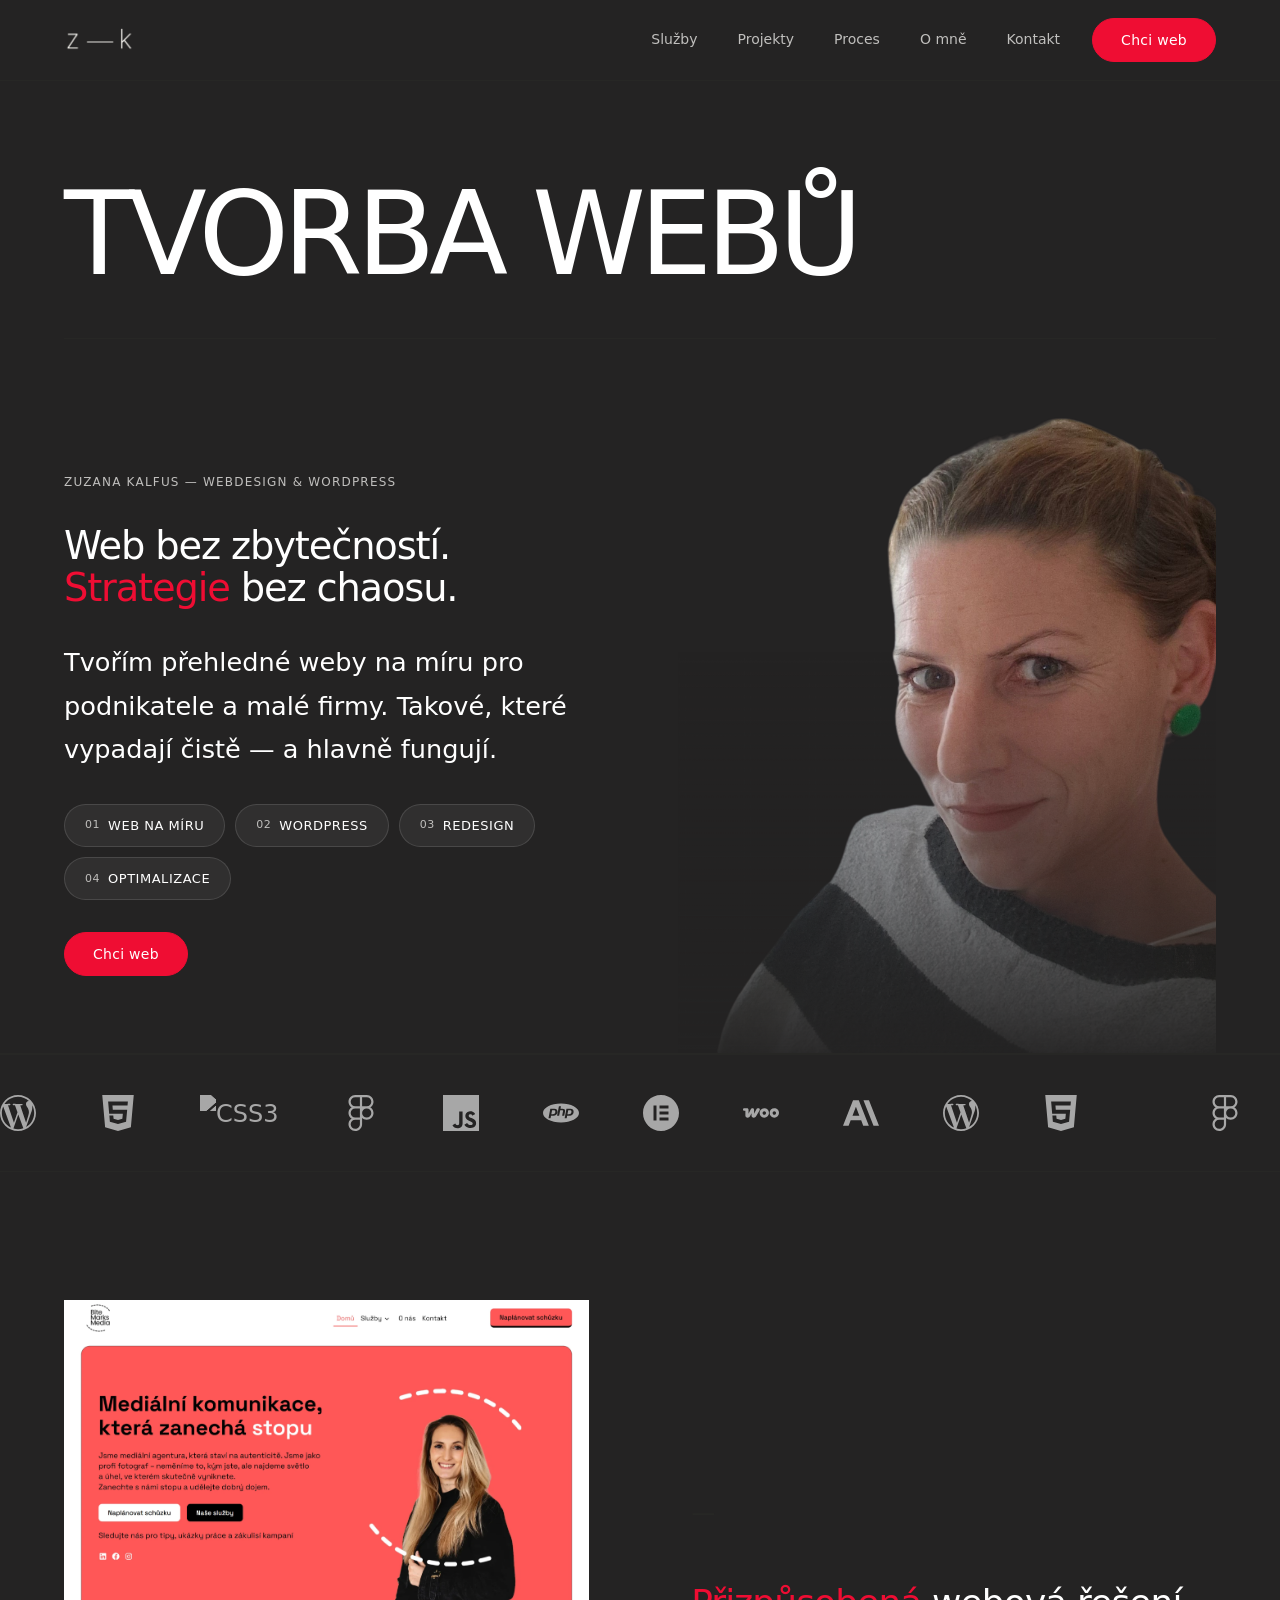
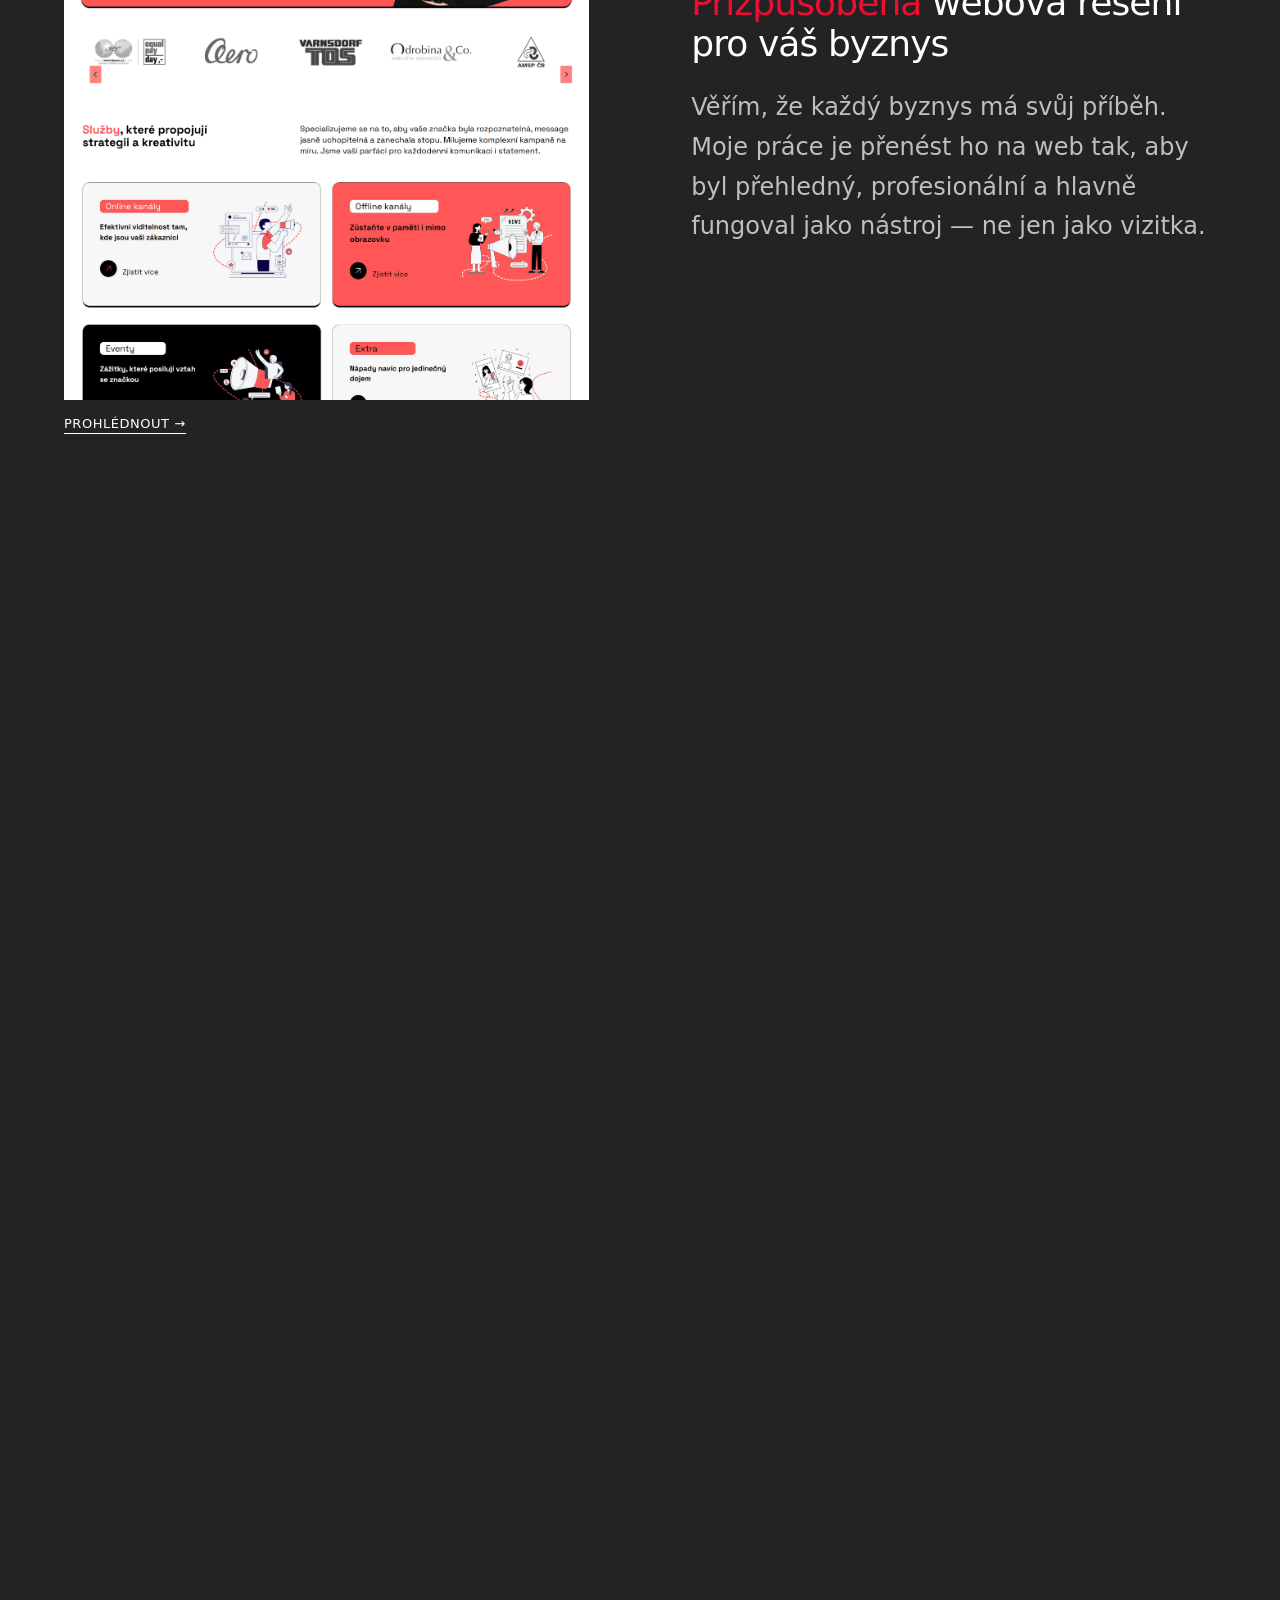
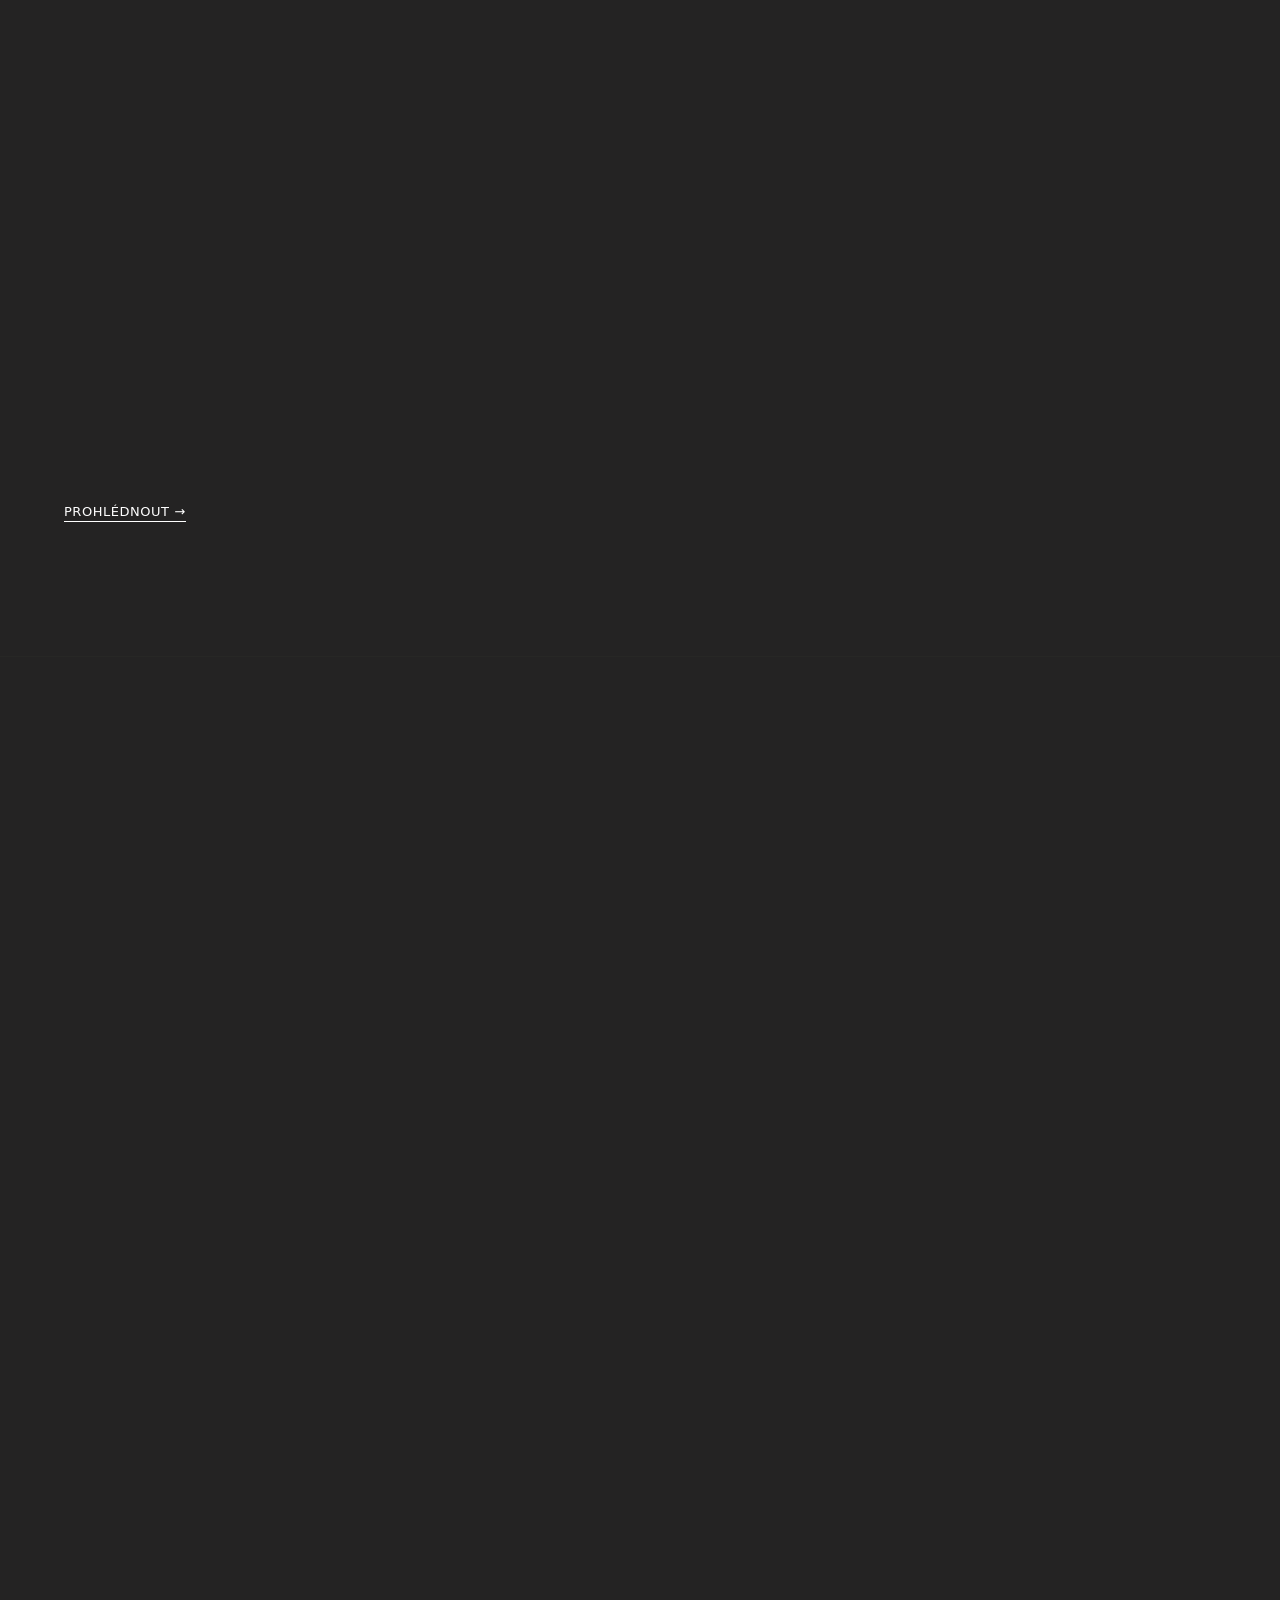
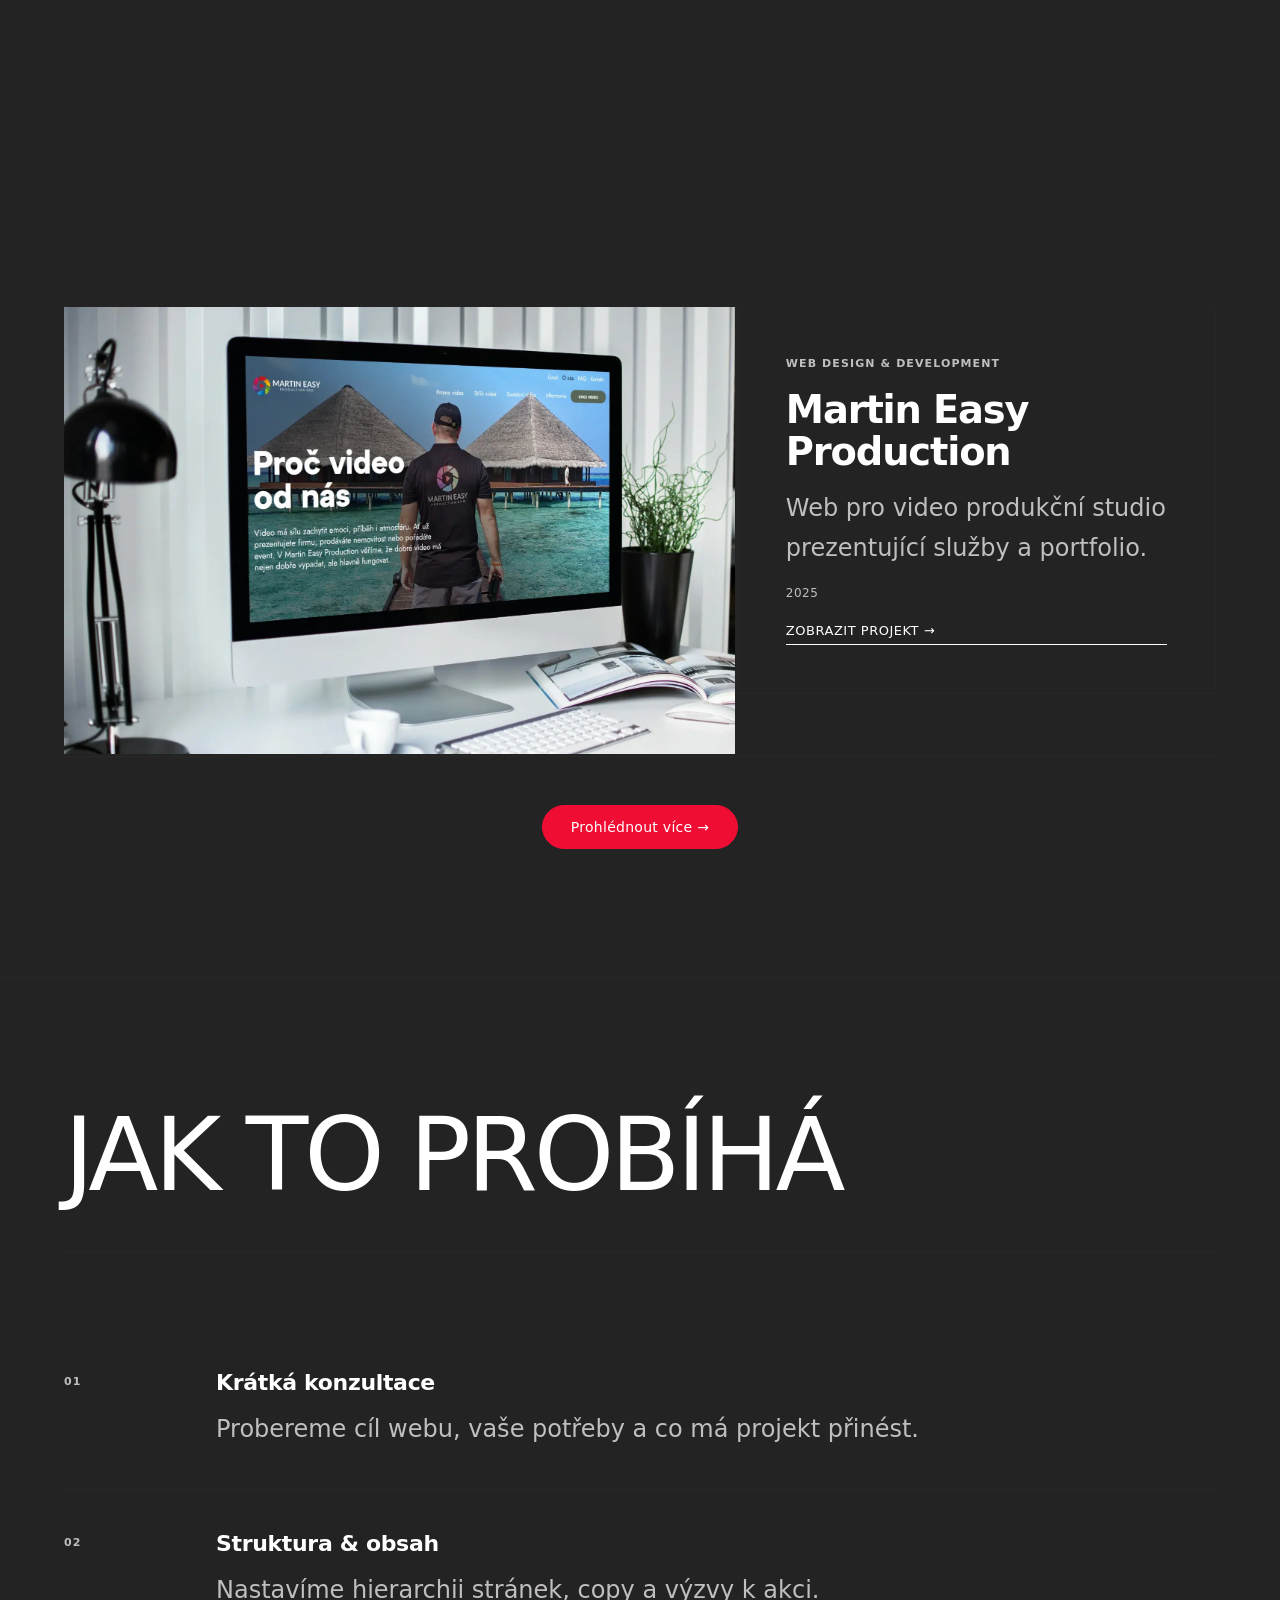
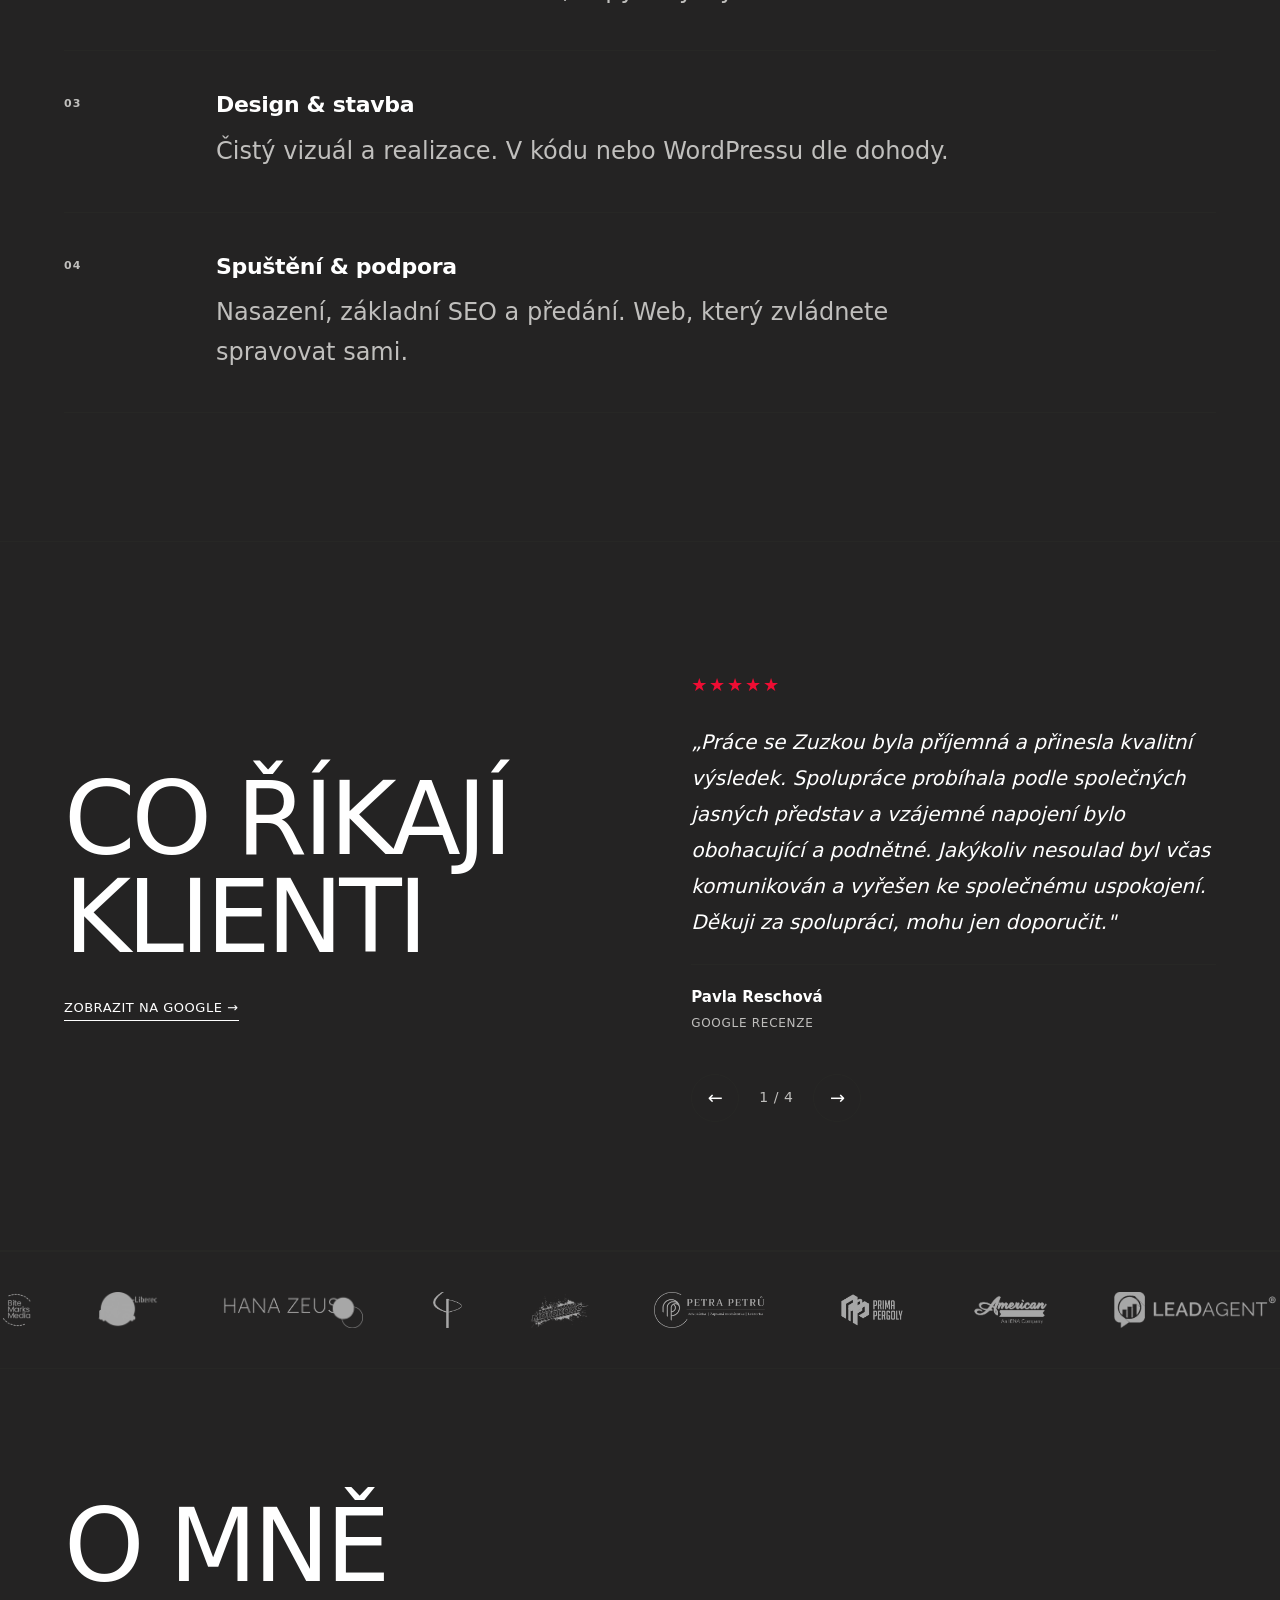
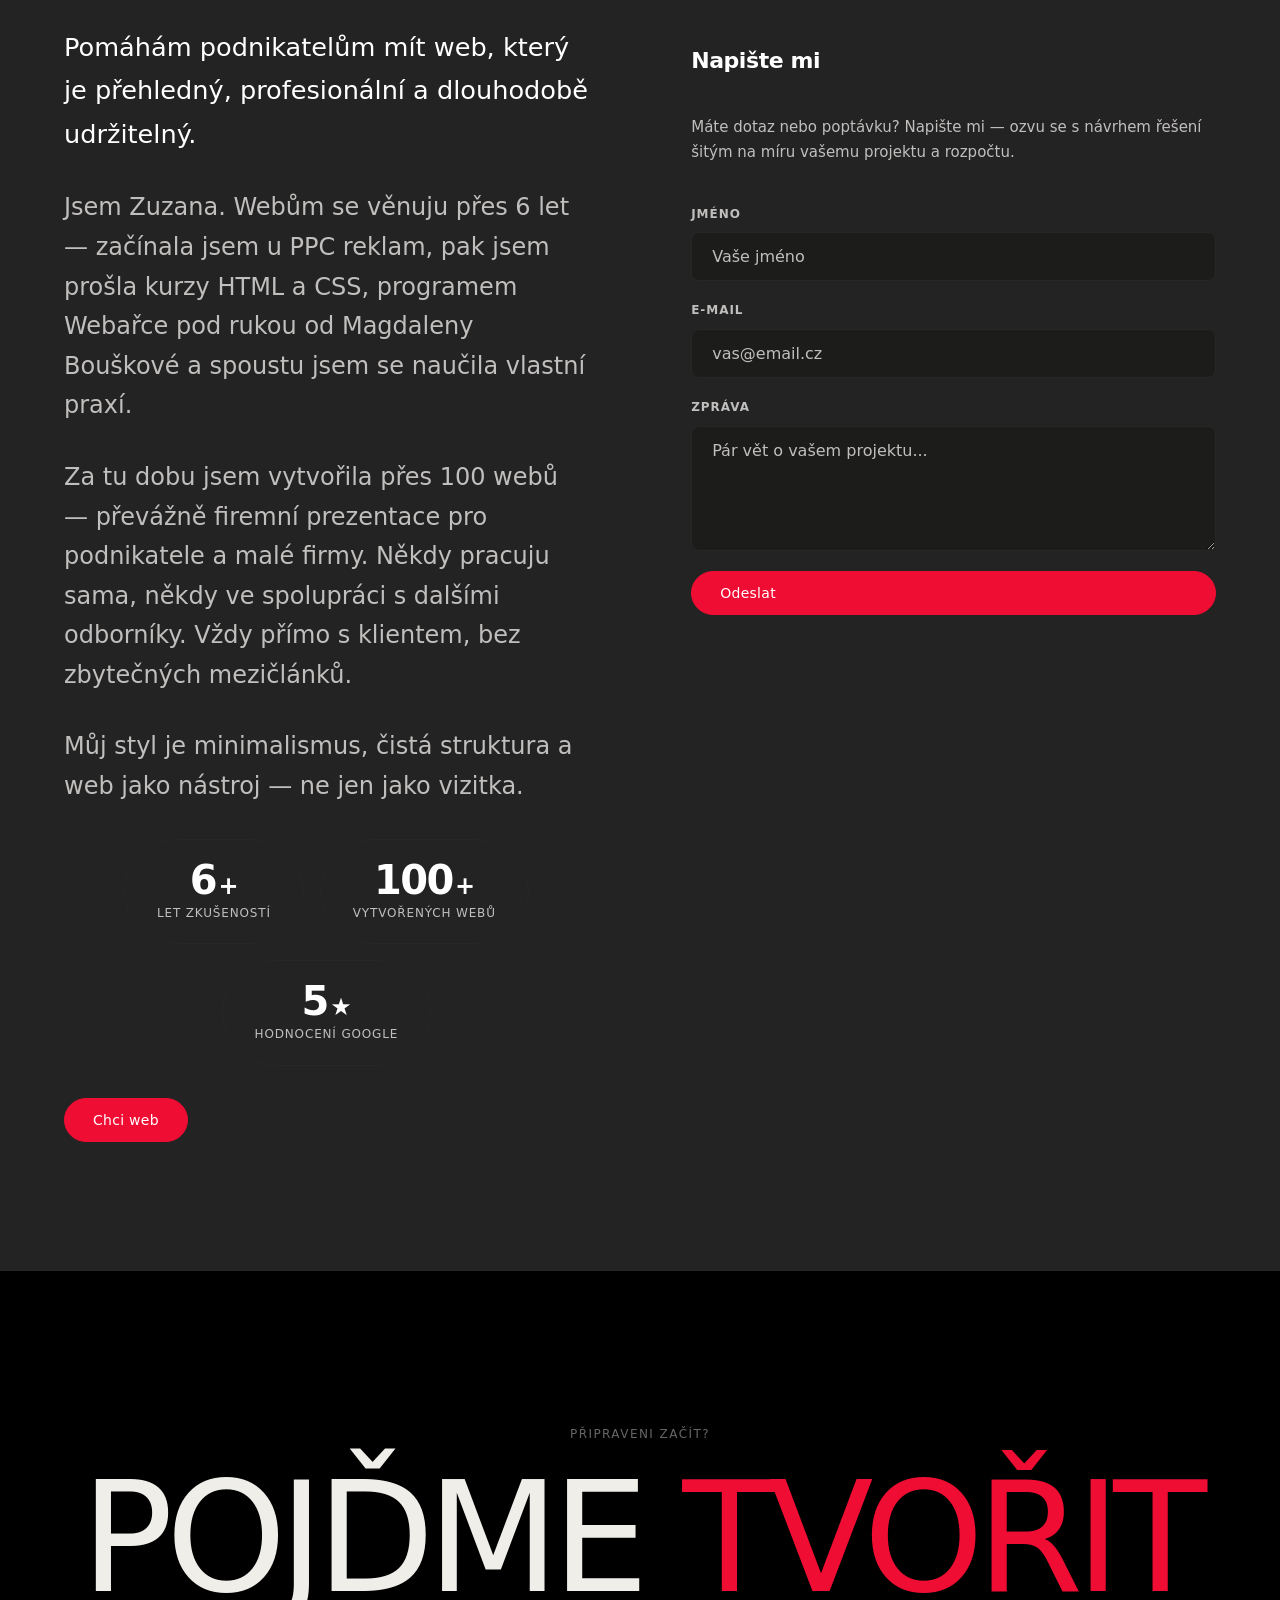
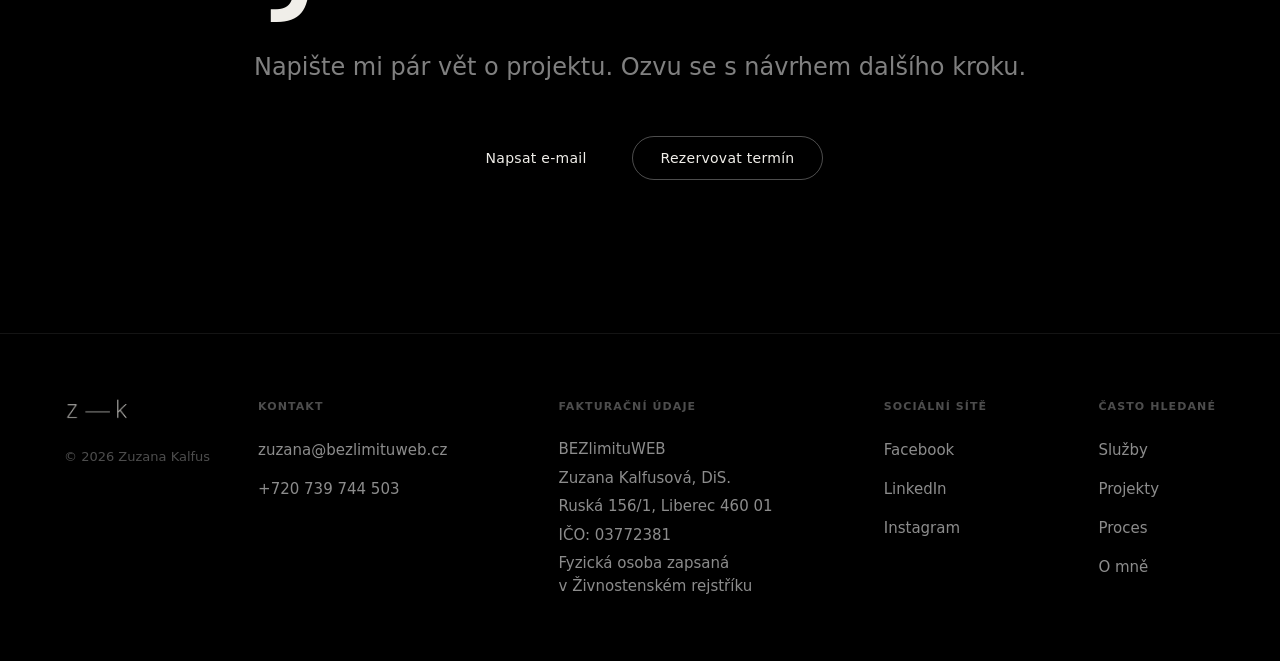
==== index.html @ 3beaf8d1 "mouse" ====
<!DOCTYPE html>
<html lang="cs">
<head>
  <meta charset="UTF-8">
  <meta name="viewport" content="width=device-width, initial-scale=1.0">
  <title>Zuzana Kalfus — Webdesign &amp; WordPress</title>
  <meta name="description" content="Tvořím přehledné weby na míru pro podnikatele a malé firmy. Takové, které vypadají čistě — a hlavně fungují.">

  <link rel="icon" type="image/jpeg" href="assets/logo/logo-mark_03.jpg">

  <meta property="og:title" content="Zuzana Kalfus — Webdesign &amp; WordPress">
  <meta property="og:description" content="Tvořím přehledné weby na míru pro podnikatele a malé firmy.">
  <meta property="og:image" content="assets/images/og-image.png">
  <meta property="og:url" content="https://zuzanakalfus.cz">
  <meta property="og:type" content="website">
  <meta name="twitter:card" content="summary_large_image">

  <link rel="stylesheet" href="https://fonts.cdnfonts.com/css/satoshi">
  <link rel="stylesheet" href="src/css/style.css?v=5">
</head>
<body>
  <div class="cursor" id="cursor"></div>

  <!-- HEADER -->
  <header class="site-header">
    <div class="header-inner">
      <a class="brand" href="/">
        <img class="brand-logo" src="assets/logo/logo-primary-light.png" alt="Zuzana Kalfus">
      </a>
      <nav class="nav">
        <a href="#sluzby">Služby</a>
        <a href="#projekty">Projekty</a>
        <a href="#jak-to-probiha">Proces</a>
        <a href="#o-mne">O mně</a>
        <a href="#kontakt">Kontakt</a>
      </nav>
      <button class="nav-toggle" id="nav-toggle" aria-label="Otevřít menu" aria-expanded="false">
        <span></span>
        <span></span>
        <span></span>
      </button>
      <a class="btn btn-primary" href="#kontakt">Chci web</a>
    </div>
  </header>

  <!-- MOBILE NAV -->
  <div class="nav-mobile" id="nav-mobile" aria-hidden="true">
    <nav class="nav-mobile-links">
      <a href="#sluzby">Služby</a>
      <a href="#projekty">Projekty</a>
      <a href="#jak-to-probiha">Proces</a>
      <a href="#o-mne">O mně</a>
      <a href="#kontakt">Kontakt</a>
      <a class="btn btn-primary" href="#kontakt">Chci web</a>
    </nav>
  </div>

  <main>

    <!-- HERO -->
    <section class="hero" id="top">
      <div class="container">
        <div class="hero-display">
          <span>TVORBA WEBŮ</span>
        </div>
        <div class="hero-grid">
          <div class="hero-copy">
            <p class="eyebrow">Zuzana Kalfus &mdash; Webdesign &amp; WordPress</p>
            <h1>Web bez zbytečností. <em class="accent">Strategie</em> bez chaosu.</h1>
            <p class="lead">Tvořím přehledné weby na míru pro podnikatele a malé firmy. Takové, které vypadají čistě — a hlavně fungují.</p>
            <ul class="hero-services-list">
              <li><span class="hero-num">01</span><span>Web na míru</span></li>
              <li><span class="hero-num">02</span><span>WordPress</span></li>
              <li><span class="hero-num">03</span><span>Redesign</span></li>
              <li><span class="hero-num">04</span><span>Optimalizace</span></li>
            </ul>
            <a class="btn btn-primary" href="#kontakt">Chci web</a>
          </div>
          <div class="hero-media">
            <img src="assets/images/profile_02.png" alt="Zuzana Kalfus" class="hero-photo">
          </div>
        </div>
      </div>
    </section>

    <!-- TECH MARQUEE -->
    <div class="marquee-section marquee-section--logos">
      <div class="marquee-track marquee-track--logos">
        <div class="marquee-content marquee-content--logos">
          <img src="assets/images/logo_tech/wordpress.svg" alt="WordPress">
          <img src="assets/images/logo_tech/html5.svg" alt="HTML5">
          <img src="assets/images/logo_tech/css3.svg" alt="CSS3">
          <img src="assets/images/logo_tech/figma.svg" alt="Figma">
          <img src="assets/images/logo_tech/javascript.svg" alt="JavaScript">
          <img src="assets/images/logo_tech/php.svg" alt="PHP">
          <img src="assets/images/logo_tech/elementor.svg" alt="Elementor">
          <img src="assets/images/logo_tech/woo.svg" alt="WooCommerce">
          <img src="assets/images/logo_tech/anthropic.svg" alt="Claude AI">
        </div>
        <div class="marquee-content marquee-content--logos" aria-hidden="true">
          <img src="assets/images/logo_tech/wordpress.svg" alt="">
          <img src="assets/images/logo_tech/html5.svg" alt="">
          <img src="assets/images/logo_tech/css3.svg" alt="">
          <img src="assets/images/logo_tech/figma.svg" alt="">
          <img src="assets/images/logo_tech/javascript.svg" alt="">
          <img src="assets/images/logo_tech/php.svg" alt="">
          <img src="assets/images/logo_tech/elementor.svg" alt="">
          <img src="assets/images/logo_tech/woo.svg" alt="">
          <img src="assets/images/logo_tech/anthropic.svg" alt="">
        </div>
      </div>
    </div>

    <!-- BRAND SECTION -->
    <section class="brand-section">
      <div class="container">
        <div class="brand-grid">
          <div class="brand-media-group">
            <div class="brand-media">
              <img src="assets/images/screenshot-bitemarksmedia.webp" alt="Bite Marks Media — ukázka projektu" class="brand-photo">
            </div>
            <button class="preview-btn" data-src="assets/images/screenshot-bitemarksmedia.webp" data-alt="Bite Marks Media">Prohlédnout &rarr;</button>
          </div>
          <div class="brand-copy">
            <p class="section-index">—</p>
            <h2><em class="accent">Přizpůsobená</em> webová řešení pro váš byznys</h2>
            <p class="muted">Věřím, že každý byznys má svůj příběh. Moje práce je přenést ho na web tak, aby byl přehledný, profesionální a hlavně fungoval jako nástroj — ne jen jako vizitka.</p>
          </div>
        </div>
      </div>
    </section>

    <!-- SERVICES -->
    <section class="services-section" id="sluzby">
      <div class="container">
        <div class="services-header">
          <h2 class="section-display">Služby</h2>
        </div>
        <div class="services-grid">
          <article class="service-card">
            <div class="service-icon">01</div>
            <h3>Web na míru</h3>
            <p>Od návrhu struktury až po realizaci. Minimal, přehledné, funkční.</p>
            <a class="card-link" href="#kontakt">Více info &rarr;</a>
          </article>
          <article class="service-card">
            <div class="service-icon">02</div>
            <h3>WordPress</h3>
            <p>Stavba i ladění existujícího webu na Kadence nebo Divi. Bez zbytečných pluginů.</p>
            <a class="card-link" href="#kontakt">Více info &rarr;</a>
          </article>
          <article class="service-card">
            <div class="service-icon">03</div>
            <h3>Redesign</h3>
            <p>Vylepšení výkonu, UX, struktury a konverzí. Web jako nástroj, ne jen vizitka.</p>
            <a class="card-link" href="#kontakt">Více info &rarr;</a>
          </article>
          <article class="service-card">
            <div class="service-icon">04</div>
            <h3>Optimalizace</h3>
            <p>Rychlost, základní SEO a přehledná správa. Web, který zvládnete udržovat sami.</p>
            <a class="card-link" href="#kontakt">Více info &rarr;</a>
          </article>
        </div>
        <div class="services-media-group">
          <div class="services-media">
            <img src="assets/images/screenshot-youngtravelconcierge.webp" alt="Young Travel Concierge — ukázka projektu" class="services-photo">
          </div>
          <button class="preview-btn" data-src="assets/images/screenshot-youngtravelconcierge.webp" data-alt="Young Travel Concierge">Prohlédnout &rarr;</button>
        </div>
      </div>
    </section>

    <!-- SELECTED WORK -->
    <section class="work-section" id="projekty">
      <div class="container">
        <h2 class="section-display">Vybrané projekty</h2>
        <div class="work-grid">
          <!-- Row 1: LeadAgent -->
          <div class="work-row work-row--a">
            <a href="https://leadagent.cz" target="_blank" rel="noopener" class="work-img-wrap">
              <img src="assets/images/projects/projekt-lead-agent.png" alt="LeadAgent">
            </a>
            <div class="work-info">
              <p class="work-tag">Web design &amp; development</p>
              <h3 class="work-title">LeadAgent</h3>
              <p class="muted">Landing page pro CRM platformu zaměřenou na jednoduchost a konverze.</p>
              <p class="work-year">2025</p>
              <a href="https://leadagent.cz" target="_blank" rel="noopener" class="card-link">Zobrazit projekt &rarr;</a>
            </div>
          </div>
          <!-- Row 2: Léto v USA -->
          <div class="work-row work-row--b">
            <div class="work-info">
              <p class="work-tag">Web design &amp; development</p>
              <h3 class="work-title">Léto v USA</h3>
              <p class="muted">Web pro cestovní program organizující letní zážitky v USA.</p>
              <p class="work-year">2024</p>
              <a href="https://letovusa.cz/" target="_blank" rel="noopener" class="card-link">Zobrazit projekt &rarr;</a>
            </div>
            <a href="https://letovusa.cz/" target="_blank" rel="noopener" class="work-img-wrap">
              <img src="assets/images/projects/projekt-leto-v-usa.png" alt="Léto v USA">
            </a>
          </div>
          <!-- Row 3: Martin Easy Production -->
          <div class="work-row work-row--a">
            <a href="https://easy-production.cz/" target="_blank" rel="noopener" class="work-img-wrap">
              <img src="assets/images/projects/projekt-Martin-easy-production.png" alt="Martin Easy Production">
            </a>
            <div class="work-info">
              <p class="work-tag">Web design &amp; development</p>
              <h3 class="work-title">Martin Easy Production</h3>
              <p class="muted">Web pro video produkční studio prezentující služby a portfolio.</p>
              <p class="work-year">2025</p>
              <a href="https://easy-production.cz/" target="_blank" rel="noopener" class="card-link">Zobrazit projekt &rarr;</a>
            </div>
          </div>
        </div>
        <div class="work-all-projects">
          <a class="btn btn-primary" href="https://bezlimituweb.cz/portfolio/" target="_blank" rel="noopener">Prohlédnout více &rarr;</a>
        </div>
      </div>
    </section>

    <!-- PROCESS -->
    <section class="process-section" id="jak-to-probiha">
      <div class="container">
        <div class="process-header">
          <h2 class="section-display">Jak to probíhá</h2>
        </div>
        <ol class="process-list">
          <li class="process-item">
            <span class="process-num">01</span>
            <div class="process-body">
              <h3>Krátká konzultace</h3>
              <p>Probereme cíl webu, vaše potřeby a co má projekt přinést.</p>
            </div>
          </li>
          <li class="process-item">
            <span class="process-num">02</span>
            <div class="process-body">
              <h3>Struktura &amp; obsah</h3>
              <p>Nastavíme hierarchii stránek, copy a výzvy k akci.</p>
            </div>
          </li>
          <li class="process-item">
            <span class="process-num">03</span>
            <div class="process-body">
              <h3>Design &amp; stavba</h3>
              <p>Čistý vizuál a realizace. V kódu nebo WordPressu dle dohody.</p>
            </div>
          </li>
          <li class="process-item">
            <span class="process-num">04</span>
            <div class="process-body">
              <h3>Spuštění &amp; podpora</h3>
              <p>Nasazení, základní SEO a předání. Web, který zvládnete spravovat sami.</p>
            </div>
          </li>
        </ol>
      </div>
    </section>

    <!-- REVIEWS -->
    <section class="reviews-section" id="reference">
      <div class="container">
        <div class="reviews-layout">

          <div class="reviews-left">
            <h2 class="section-display">Co říkají<br>klienti</h2>
            <a class="card-link reviews-google-link" href="https://www.google.com/maps/search/bezlimituweb" target="_blank" rel="noopener">Zobrazit na Google &rarr;</a>
          </div>

          <div class="reviews-right">
            <div class="reviews-slider">

              <figure class="review-slide is-active">
                <div class="review-stars" aria-label="5 hvězd">★★★★★</div>
                <blockquote class="review-text">„Práce se Zuzkou byla příjemná a přinesla kvalitní výsledek. Spolupráce probíhala podle společných jasných představ a vzájemné napojení bylo obohacující a podnětné. Jakýkoliv nesoulad byl včas komunikován a vyřešen ke společnému uspokojení. Děkuji za spolupráci, mohu jen doporučit."</blockquote>
                <figcaption class="review-author">
                  <span class="review-name">Pavla Reschová</span>
                  <span class="review-source">Google recenze</span>
                </figcaption>
              </figure>

              <figure class="review-slide">
                <div class="review-stars" aria-label="5 hvězd">★★★★★</div>
                <blockquote class="review-text">„Spolupráci se Zuzkou můžu jen doporučit, je skvělá. Navnímá vaši značku, vás jako člověka a skvěle to spojí v podobě propracovaného webu. Stránky jsou logicky propojené, celé to má hlavu a patu."</blockquote>
                <figcaption class="review-author">
                  <span class="review-name">Valérie Čížková</span>
                  <span class="review-source">Google recenze</span>
                </figcaption>
              </figure>

              <figure class="review-slide">
                <div class="review-stars" aria-label="5 hvězd">★★★★★</div>
                <blockquote class="review-text">„Se Zuzkou jsem byl velmi spokojený a postupně jsem jí začal nabízet i další moje projekty, které nyní fungují a díky ní mají krásnou a profesionální webovou prezentaci. Velké díky a snad naše spolupráce bude pokračovat i nadále."</blockquote>
                <figcaption class="review-author">
                  <span class="review-name">Martin Easy</span>
                  <span class="review-source">Google recenze</span>
                </figcaption>
              </figure>

              <figure class="review-slide">
                <div class="review-stars" aria-label="5 hvězd">★★★★★</div>
                <blockquote class="review-text">„Spolupráce se Zuzkou byla a je naprosto skvělá! Rozhodně ji mohu každému doporučit. Rychle pochopila, co náš projekt potřebuje a přetavila to do vizuálně funkčního a čistého řešení. Když jsme se potřebovali s čímkoliv poradit, byla a stále je tu pro nás. Velmi oceňuji její osobní přístup, spolehlivost, smysl pro detail a dodržování termínů."</blockquote>
                <figcaption class="review-author">
                  <span class="review-name">Žaneta Drahokoupilová</span>
                  <span class="review-source">Google recenze</span>
                </figcaption>
              </figure>

            </div>

            <div class="reviews-controls">
              <button class="reviews-btn" id="reviews-prev" aria-label="Předchozí">&#8592;</button>
              <span class="reviews-counter"><span id="reviews-current">1</span> / <span id="reviews-total">4</span></span>
              <button class="reviews-btn" id="reviews-next" aria-label="Další">&#8594;</button>
            </div>
          </div>

        </div>
      </div>
    </section>

    <!-- CLIENTS LOGO MARQUEE -->
    <div class="marquee-section marquee-section--logos">
      <div class="marquee-track marquee-track--logos">
        <div class="marquee-content marquee-content--logos">
          <img src="assets/images/logo_clients/BiteMarksMedia_logo.webp" alt="Bite Marks Media">
          <img src="assets/images/logo_clients/Logo-Karavan-Liberec.png" alt="Karavan Liberec">
          <img src="assets/images/logo_clients/Hana-Zeus_-Copywriting_PR_logo_bila.webp" alt="Hana Zeus Copywriting">
          <img src="assets/images/logo_clients/CDP_Logo_500x470-1.png" alt="CDP">
          <img src="assets/images/logo_clients/MotoKOUC_logo_zel.png" alt="MotoKOUC">
          <img src="assets/images/logo_clients/PetraPetru_logo_white.webp" alt="Petra Petru">
          <img src="assets/images/logo_clients/primapergoly_oranz-bila.png" alt="Prima Pergoly">
          <img src="assets/images/logo_clients/AmericanSummers-by-kiDay_Logo.png.webp" alt="American Summers">
          <img src="assets/images/logo_clients/logo-svg-white_lead agent.png" alt="LeadAgent">
          <img src="assets/images/logo_clients/ALSM_logo_seda_obrysy-1.webp" alt="ALSM">
          <img src="assets/images/logo_clients/EV-Academy-Logo_negativni.svg" alt="EV Academy">
          <img src="assets/images/logo_clients/Ortoptika-Nymburk_Logo_-bile.png" alt="Ortoptika Nymburk">
          <img src="assets/images/logo_clients/white_logo_Oční černošice.png" alt="Oční Černošice">
        </div>
        <div class="marquee-content marquee-content--logos" aria-hidden="true">
          <img src="assets/images/logo_clients/BiteMarksMedia_logo.webp" alt="">
          <img src="assets/images/logo_clients/Logo-Karavan-Liberec.png" alt="">
          <img src="assets/images/logo_clients/Hana-Zeus_-Copywriting_PR_logo_bila.webp" alt="">
          <img src="assets/images/logo_clients/CDP_Logo_500x470-1.png" alt="">
          <img src="assets/images/logo_clients/MotoKOUC_logo_zel.png" alt="">
          <img src="assets/images/logo_clients/PetraPetru_logo_white.webp" alt="">
          <img src="assets/images/logo_clients/primapergoly_oranz-bila.png" alt="">
          <img src="assets/images/logo_clients/AmericanSummers-by-kiDay_Logo.png.webp" alt="">
          <img src="assets/images/logo_clients/logo-svg-white_lead agent.png" alt="">
          <img src="assets/images/logo_clients/ALSM_logo_seda_obrysy-1.webp" alt="">
          <img src="assets/images/logo_clients/EV-Academy-Logo_negativni.svg" alt="">
          <img src="assets/images/logo_clients/Ortoptika-Nymburk_Logo_-bile.png" alt="">
          <img src="assets/images/logo_clients/white_logo_Oční černošice.png" alt="">
        </div>
      </div>
    </div>

    <!-- ABOUT -->
    <section class="about-section" id="o-mne">
      <div class="container">
        <div class="about-grid">
          <div class="about-copy">

            <h2 class="section-display">O mně</h2>
            <p class="lead">Pomáhám podnikatelům mít web, který je přehledný, profesionální a dlouhodobě udržitelný.</p>
            <p class="muted">Jsem Zuzana. Webům se věnuju přes 6 let — začínala jsem u PPC reklam, pak jsem prošla kurzy HTML a CSS, programem Webařce pod rukou od Magdaleny Bouškové a spoustu jsem se naučila vlastní praxí.</p>
            <p class="muted">Za tu dobu jsem vytvořila přes 100 webů — převážně firemní prezentace pro podnikatele a malé firmy. Někdy pracuju sama, někdy ve spolupráci s dalšími odborníky. Vždy přímo s klientem, bez zbytečných mezičlánků.</p>
            <p class="muted">Můj styl je minimalismus, čistá struktura a web jako nástroj — ne jen jako vizitka.</p>
            <div class="about-stats">
              <div class="stat-bubble">
                <div class="stat-value"><span class="stat-num" data-target="6">0</span><span class="stat-suffix">+</span></div>
                <p class="stat-label">let zkušeností</p>
              </div>
              <div class="stat-bubble">
                <div class="stat-value"><span class="stat-num" data-target="100">0</span><span class="stat-suffix">+</span></div>
                <p class="stat-label">vytvořených webů</p>
              </div>
              <div class="stat-bubble">
                <div class="stat-value"><span class="stat-num" data-target="5">0</span><span class="stat-suffix">★</span></div>
                <p class="stat-label">hodnocení Google</p>
              </div>
            </div>
            <a class="btn btn-primary" href="#kontakt">Chci web</a>
          </div>

          <div class="about-form">
            <h3 class="about-form-title">Napište mi</h3>
            <p class="about-form-sub">Máte dotaz nebo poptávku? Napište mi — ozvu se s návrhem řešení šitým na míru vašemu projektu a rozpočtu.</p>
            <form class="contact-form" action="https://formspree.io/f/mqedrgkq" method="POST">
              <div class="form-group">
                <label for="cf-name">Jméno</label>
                <input type="text" id="cf-name" name="name" placeholder="Vaše jméno" required>
              </div>
              <div class="form-group">
                <label for="cf-email">E-mail</label>
                <input type="email" id="cf-email" name="email" placeholder="vas@email.cz" required>
              </div>
              <div class="form-group">
                <label for="cf-message">Zpráva</label>
                <textarea id="cf-message" name="message" rows="5" placeholder="Pár vět o vašem projektu..." required></textarea>
              </div>
              <button type="submit" class="btn btn-primary">Odeslat</button>
            </form>
          </div>

        </div>
      </div>
    </section>

    <!-- CTA -->
    <section class="cta-section" id="kontakt">
      <div class="container">
        <p class="cta-sub">Připraveni začít?</p>
        <h2 class="cta-display">Pojďme <em class="accent">TVOŘIT</em></h2>
        <p class="cta-lead">Napište mi pár vět o projektu. Ozvu se s návrhem dalšího kroku.</p>
        <div class="cta-actions">
          <a class="btn btn-dark" href="mailto:zuzana@bezlimituweb.cz">Napsat e-mail</a>
          <a class="btn btn-outline-dark" href="https://calendar.google.com/calendar/u/0/appointments/schedules/AcZssZ3VUYg6edpUlOr_uM6KIirgxGghArBsWDeEy5QLhcfWqn2Jd4JI78Mu8z5bpxNiHVVoEmUmIm5F" target="_blank" rel="noopener">Rezervovat termín</a>
        </div>
      </div>
    </section>

  </main>

  <!-- FOOTER -->
  <footer class="footer">
    <div class="container footer-inner">
      <div class="footer-brand">
        <img src="assets/logo/logo-primary-light.png" alt="Zuzana Kalfus" class="footer-logo">
        <p class="footer-copy">&copy; <span id="year"></span> Zuzana Kalfus</p>
      </div>
      <nav class="footer-nav">
        <div class="footer-col">
          <p class="footer-heading">Kontakt</p>
          <a href="mailto:zuzana@bezlimituweb.cz">zuzana@bezlimituweb.cz</a>
          <a href="tel:+720739744503">+720 739 744 503</a>
        </div>
        <div class="footer-col">
          <p class="footer-heading">Fakturační údaje</p>
          <address class="footer-address">
            <span>BEZlimituWEB</span>
            <span>Zuzana Kalfusová, DiS.</span>
            <span>Ruská 156/1, Liberec 460 01</span>
            <span>IČO: 03772381</span>
            <span>Fyzická osoba zapsaná<br>v Živnostenském rejstříku</span>
          </address>
        </div>
        <div class="footer-col">
          <p class="footer-heading">Sociální sítě</p>
          <a href="https://www.facebook.com/BezLimituWebZuzanaKalfusWebdesign" target="_blank" rel="noopener">Facebook</a>
          <a href="https://www.linkedin.com/in/zuzana-kalfus/" target="_blank" rel="noopener">LinkedIn</a>
          <a href="https://www.instagram.com/bezlimituweb_zuzana_kalfus/" target="_blank" rel="noopener">Instagram</a>
        </div>
        <div class="footer-col">
          <p class="footer-heading">Často hledané</p>
          <a href="#sluzby">Služby</a>
          <a href="#projekty">Projekty</a>
          <a href="#jak-to-probiha">Proces</a>
          <a href="#o-mne">O mně</a>
        </div>
      </nav>
    </div>
  </footer>

  <!-- LIGHTBOX -->
  <div class="lightbox" id="lightbox" aria-hidden="true">
    <button class="lightbox-close" id="lightbox-close" aria-label="Zavřít">&times;</button>
    <div class="lightbox-inner">
      <img src="" alt="" id="lightbox-img">
    </div>
  </div>

  <script src="src/js/main.js" defer></script>

</body>
</html>
---- src/css/style.css ----
/* ============================================
   TOKENS
   ============================================ */
:root {
  --bg:       #242323;
  --bg-soft:  #1C1C1A;
  --text:     #FFFFFF;
  --muted:    #C0BFBD;
  --border:   #272725;
  --bg-dark:  #000000;
  --text-dark:#F0EEE9;

  --accent: #EF0D33;

  --font: 'Satoshi', system-ui, -apple-system, sans-serif;
  --max-w: 1620px;
  --pad-x: clamp(1.5rem, 5vw, 5rem);
  --u: 0.5rem;
}

/* ============================================
   CUSTOM CURSOR
   ============================================ */
.cursor {
  position: fixed;
  width: 8px;
  height: 8px;
  background: rgba(255, 255, 255, 0.65);
  border-radius: 50%;
  pointer-events: none;
  z-index: 9999;
  transform: translate(-50%, -50%);
  transition: width 0.2s ease, height 0.2s ease, background 0.2s ease, opacity 0.3s ease;
  opacity: 0;
}

.cursor.is-active {
  width: 22px;
  height: 22px;
  background: rgba(239, 13, 51, 0.35);
}

body { cursor: none; }
a, button, [type="submit"] { cursor: none; }

@media (hover: none) {
  .cursor { display: none; }
  body, a, button { cursor: auto; }
}

/* ============================================
   RESET
   ============================================ */
*, *::before, *::after { box-sizing: border-box; margin: 0; padding: 0; }
html { scroll-behavior: smooth; }

body {
  background: var(--bg);
  color: var(--text);
  font-family: var(--font);
  font-size: 1.5rem;
  line-height: 1.65;
  font-weight: 400;
  -webkit-font-smoothing: antialiased;
}

img  { display: block; max-width: 100%; }
a    { color: inherit; text-decoration: none; }
ul, ol { list-style: none; }

/* ============================================
   LAYOUT
   ============================================ */
.container {
  max-width: var(--max-w);
  margin: 0 auto;
  padding: 0 var(--pad-x);
}

/* ============================================
   TYPOGRAPHY
   ============================================ */
.section-display {
  font-size: clamp(3rem, 8vw, 7rem);
  font-weight: 300;
  letter-spacing: -0.04em;
  line-height: 0.95;
  text-transform: uppercase;
}

h1 {
  font-size: clamp(1.75rem, 3vw, 2.5rem);
  font-weight: 400;
  line-height: 1.1;
  letter-spacing: -0.03em;
}

h2 {
  font-size: clamp(1.5rem, 3vw, 2.25rem);
  font-weight: 400;
  line-height: 1.15;
  letter-spacing: -0.025em;
}

h3 {
  font-size: 1.375rem;
  font-weight: 400;
  line-height: 1.3;
  letter-spacing: -0.01em;
}

.lead {
  font-size: clamp(1.25rem, 2vw, 1.625rem);
  font-weight: 400;
  line-height: 1.7;
  color: var(--text);
}

.muted { color: var(--muted); font-size: inherit; line-height: 1.65; }

.accent { color: var(--accent); font-style: normal; }

.eyebrow {
  font-size: 0.75rem;
  font-weight: 500;
  letter-spacing: 0.1em;
  text-transform: uppercase;
  color: var(--muted);
}

.section-index {
  font-size: 1.5rem;
  font-weight: 300;
  color: var(--border);
  margin-bottom: calc(var(--u) * 3);
}

/* ============================================
   BUTTONS
   ============================================ */
.btn {
  display: inline-flex;
  align-items: center;
  padding: 0.875rem 1.75rem;
  font-family: var(--font);
  font-size: 0.875rem;
  font-weight: 500;
  line-height: 1;
  letter-spacing: 0.02em;
  border: 1px solid transparent;
  border-radius: 50px;
  cursor: pointer;
  transition: background 0.25s, color 0.25s, border-color 0.25s;
  white-space: nowrap;
}

.btn-primary {
  background: var(--accent);
  color: #FFFFFF;
  border-color: var(--accent);
}
.btn-primary:hover {
  background: #c90a2b;
  border-color: #c90a2b;
}

.btn-dark {
  background: var(--bg-dark);
  color: var(--text-dark);
  border-color: var(--bg-dark);
}
.btn-dark:hover { background: #2A2A2A; border-color: #2A2A2A; color: var(--text-dark); }

.btn-outline-dark {
  background: transparent;
  color: var(--text-dark);
  border-color: rgba(255,255,255,0.3);
}
.btn-outline-dark:hover { border-color: var(--text-dark); }

.card-link {
  display: inline-block;
  font-size: 0.8125rem;
  font-weight: 500;
  letter-spacing: 0.04em;
  text-transform: uppercase;
  border-bottom: 1px solid var(--text);
  padding-bottom: 2px;
  transition: opacity 0.2s;
  margin-top: auto;
}
.card-link:hover { opacity: 0.5; }

/* ============================================
   PLACEHOLDER
   ============================================ */
.placeholder {
  background: var(--bg-soft);
  width: 100%;
  display: flex;
  align-items: center;
  justify-content: center;
  color: var(--muted);
  font-size: 0.75rem;
  font-weight: 500;
  letter-spacing: 0.08em;
  text-transform: uppercase;
}
.placeholder::after { content: 'foto'; }

/* ============================================
   SECTION PHOTOS
   ============================================ */
.hero-photo {
  width: 100%;
  height: 100%;
  object-fit: cover;
  object-position: center top;
  display: block;
  transition: transform 0.65s cubic-bezier(0.16, 1, 0.3, 1);
}

.hero-media:hover .hero-photo {
  transform: translateY(-14px);
}

.brand-media {
  overflow: hidden;
  aspect-ratio: 3 / 4;
}

.brand-photo {
  width: 100%;
  height: auto;
  display: block;
}

.services-media {
  overflow: hidden;
  aspect-ratio: 16 / 9;
}

.services-photo {
  width: 100%;
  height: auto;
  display: block;
}

/* ============================================
   HEADER
   ============================================ */
.site-header {
  position: sticky;
  top: 0;
  z-index: 100;
  background: var(--bg);
  border-bottom: 1px solid var(--border);
}

.header-inner {
  display: flex;
  align-items: center;
  justify-content: flex-start;
  gap: 2rem;
  padding: 1.125rem var(--pad-x);
  max-width: var(--max-w);
  margin: 0 auto;
}

.brand { display: flex; align-items: center; }
.brand-logo { height: 26px; width: auto; display: block; }

.nav { display: flex; align-items: center; gap: 2.5rem; margin-left: auto; }
.nav a {
  font-size: 0.875rem;
  font-weight: 400;
  color: var(--muted);
  transition: color 0.2s;
}
.nav a:hover { color: var(--text); }

/* ============================================
   HERO
   ============================================ */
.hero {
  padding: clamp(4rem, 8vw, 7rem) 0 0;
  border-bottom: 1px solid var(--border);
  overflow: hidden;
}

.hero-display {
  display: flex;
  align-items: baseline;
  justify-content: space-between;
  font-size: clamp(4rem, 9vw, 9.5rem);
  font-weight: 300;
  letter-spacing: -0.055em;
  line-height: 0.9;
  text-transform: uppercase;
  border-bottom: 1px solid var(--border);
  padding-bottom: clamp(2rem, 4vw, 3.5rem);
  margin-bottom: clamp(3rem, 5vw, 5rem);
}

.hero-grid {
  display: grid;
  grid-template-columns: 1fr 1fr;
  gap: clamp(3rem, 6vw, 7rem);
  align-items: end;
}

.hero-copy {
  display: flex;
  flex-direction: column;
  gap: 2rem;
  padding-bottom: clamp(3rem, 6vw, 5rem);
  align-items: flex-start;
}

.hero-services-list {
  display: flex;
  flex-direction: row;
  flex-wrap: wrap;
  gap: 0.625rem;
  border-top: none;
}

.hero-services-list li {
  display: flex;
  align-items: center;
  gap: 0.5rem;
  padding: 0.625rem 1.25rem;
  border: 1px solid rgba(255,255,255,0.12);
  border-radius: 100px;
  background: rgba(255,255,255,0.06);
  backdrop-filter: blur(12px);
  -webkit-backdrop-filter: blur(12px);
  font-size: 0.8125rem;
  font-weight: 500;
  letter-spacing: 0.04em;
  text-transform: uppercase;
  transition: background 0.2s, border-color 0.2s;
}

.hero-services-list li:hover {
  background: rgba(255,255,255,0.11);
  border-color: rgba(255,255,255,0.22);
}

.hero-num {
  color: var(--muted);
  font-size: 0.6875rem;
  font-weight: 500;
  flex-shrink: 0;
}

.hero-media {
  overflow: hidden;
  align-self: stretch;
  min-height: 650px;
}


/* ============================================
   MARQUEE
   ============================================ */
.marquee-section {
  overflow: hidden;
  border-top: 1px solid var(--border);
  border-bottom: 1px solid var(--border);
  padding: 1.25rem 0;
}

.marquee-track {
  display: flex;
  width: max-content;
  animation: marquee 25s linear infinite;
}

.marquee-track:hover { animation-play-state: paused; }

.marquee-content {
  display: flex;
  align-items: center;
  gap: 2rem;
  padding-right: 2rem;
  white-space: nowrap;
}

.marquee-content span {
  font-size: 0.875rem;
  font-weight: 500;
  letter-spacing: 0.06em;
  text-transform: uppercase;
  color: var(--muted);
}


.marquee-section--logos {
  padding: 2.5rem 0;
}

.marquee-track--logos {
  animation-duration: 35s;
}

.marquee-content--logos {
  display: flex;
  align-items: center;
  gap: 4rem;
  padding-right: 4rem;
}

.marquee-content--logos img {
  height: 36px;
  width: auto;
  object-fit: contain;
  opacity: 0.6;
  filter: brightness(0) invert(1);
  transition: opacity 0.2s;
}

.marquee-content--logos img:hover {
  opacity: 1;
}

@keyframes marquee {
  from { transform: translateX(0); }
  to   { transform: translateX(-50%); }
}

/* ============================================
   BRAND SECTION
   ============================================ */
.brand-section {
  padding: clamp(5rem, 10vw, 9rem) 0;
  border-bottom: 1px solid var(--border);
}

.brand-grid {
  display: grid;
  grid-template-columns: 1fr 1fr;
  gap: clamp(4rem, 8vw, 9rem);
  align-items: center;
}

.brand-copy {
  display: flex;
  flex-direction: column;
  gap: 1.5rem;
}

/* ============================================
   SERVICES
   ============================================ */
.services-section {
  padding: clamp(5rem, 10vw, 9rem) 0;
  border-bottom: 1px solid var(--border);
}

.services-header {
  margin-bottom: clamp(3rem, 6vw, 5rem);
  padding-bottom: clamp(3rem, 6vw, 5rem);
  border-bottom: 1px solid var(--border);
}


.services-grid {
  display: grid;
  grid-template-columns: repeat(4, 1fr);
  border-left: 1px solid var(--border);
}

.service-card {
  padding: 2.5rem 2rem;
  border-right: 1px solid var(--border);
  display: flex;
  flex-direction: column;
  gap: 1rem;
  transition: background 0.25s;
}

.service-card:hover { background: var(--bg-soft); }

.service-icon {
  font-size: 0.6875rem;
  font-weight: 700;
  letter-spacing: 0.1em;
  color: var(--muted);
  margin-bottom: 0.5rem;
}

.service-card h3 { font-size: 1.25rem; font-weight: 600; }
.service-card p { font-size: inherit; color: var(--muted); line-height: 1.65; flex: 1; }

/* ============================================
   WORK
   ============================================ */
.work-section {
  padding: clamp(5rem, 10vw, 9rem) 0;
  border-bottom: 1px solid var(--border);
}

.work-section .section-display {
  margin-bottom: clamp(3rem, 6vw, 5rem);
  padding-bottom: clamp(2rem, 4vw, 3rem);
  border-bottom: 1px solid var(--border);
}

.work-grid {
  display: flex;
  flex-direction: column;
  gap: 2px;
}

.work-row {
  display: grid;
  gap: 2px;
  align-items: start;
}

.work-row--a { grid-template-columns: 7fr 5fr; }
.work-row--b { grid-template-columns: 5fr 7fr; }


.work-img-wrap {
  display: block;
  overflow: hidden;
  background: var(--bg-soft);
}

.work-img-wrap img {
  width: 100%;
  height: 100%;
  object-fit: cover;
  object-position: top;
  display: block;
  aspect-ratio: 3/2;
  transition: transform 0.65s cubic-bezier(0.16, 1, 0.3, 1);
}

.work-img-wrap:hover img { transform: translateY(-14px); }
.work-img-wrap--sm img { aspect-ratio: 16/9; }

.work-info {
  padding: 3rem 3rem;
  display: flex;
  flex-direction: column;
  gap: 1rem;
  justify-content: center;
  border: 1px solid var(--border);
  border-top: none;
}

.work-tag {
  font-size: 0.6875rem;
  font-weight: 600;
  letter-spacing: 0.1em;
  text-transform: uppercase;
  color: var(--muted);
}

.work-title {
  font-size: clamp(1.5rem, 3vw, 2.5rem);
  font-weight: 700;
  letter-spacing: -0.03em;
  line-height: 1.1;
}

.work-year {
  font-size: 0.75rem;
  font-weight: 500;
  color: var(--muted);
  letter-spacing: 0.04em;
  margin-top: auto;
}

/* ============================================
   CLIENTS
   ============================================ */
.clients-section {
  padding: clamp(4rem, 8vw, 7rem) 0;
  border-bottom: 1px solid var(--border);
}

.clients-list {
  display: flex;
  flex-direction: column;
}

.clients-row {
  display: grid;
  grid-template-columns: 1fr 1fr 1fr;
  align-items: center;
  padding: 1.25rem 0;
  border-bottom: 1px solid var(--border);
  transition: background 0.2s;
  cursor: pointer;
}

.clients-row:first-child {
  border-top: 1px solid var(--border);
}

.clients-row--head {
  font-size: 0.6875rem;
  font-weight: 600;
  letter-spacing: 0.1em;
  text-transform: uppercase;
  color: var(--muted);
  cursor: default;
}

a.clients-row:hover { background: var(--bg-soft); padding-left: 1rem; }

.clients-name {
  font-size: inherit;
  font-weight: 500;
  letter-spacing: -0.01em;
}

.clients-type {
  font-size: 0.875rem;
  color: var(--muted);
}

.clients-year {
  font-size: 0.875rem;
  color: var(--muted);
  text-align: right;
}

/* ============================================
   ALL PROJECTS
   ============================================ */
.all-projects {
  padding: 3rem 0;
  border-bottom: 1px solid var(--border);
  text-align: center;
}

/* ============================================
   PROCESS
   ============================================ */
.process-section {
  padding: clamp(5rem, 10vw, 9rem) 0;
  border-bottom: 1px solid var(--border);
}

.process-header {
  margin-bottom: clamp(3rem, 6vw, 5rem);
  padding-bottom: clamp(2rem, 4vw, 3rem);
  border-bottom: 1px solid var(--border);
}

.process-list {
  display: flex;
  flex-direction: column;
}

.process-item {
  display: grid;
  grid-template-columns: 120px 1fr;
  gap: 2rem;
  align-items: start;
  padding: 2.5rem 0;
  border-bottom: 1px solid var(--border);
}

.process-num {
  font-size: 0.6875rem;
  font-weight: 700;
  letter-spacing: 0.1em;
  color: var(--muted);
  padding-top: 0.25rem;
}

.process-body { display: flex; flex-direction: column; gap: 0.75rem; }
.process-body h3 { font-size: 1.375rem; font-weight: 600; letter-spacing: -0.015em; }
.process-body p  { font-size: inherit; color: var(--muted); line-height: 1.65; max-width: 48ch; }

/* ============================================
   REVIEWS
   ============================================ */
.reviews-section {
  padding: clamp(5rem, 10vw, 9rem) 0;
  border-bottom: 1px solid var(--border);
}

.reviews-layout {
  display: grid;
  grid-template-columns: 1fr 1fr;
  gap: clamp(4rem, 8vw, 8rem);
  align-items: center;
}

.reviews-left {
  display: flex;
  flex-direction: column;
  gap: 2rem;
}

.reviews-right {
  display: flex;
  flex-direction: column;
  gap: 2.5rem;
}

.reviews-slider {
  position: relative;
  min-height: 260px;
}

.review-slide {
  display: none;
  flex-direction: column;
  gap: 1.5rem;
}

.review-slide.is-active {
  display: flex;
  animation: slideIn 0.4s ease both;
}

@keyframes slideIn {
  from { opacity: 0; transform: translateX(30px); }
  to   { opacity: 1; transform: translateX(0); }
}

.review-stars {
  font-size: 1.125rem;
  color: var(--accent);
  letter-spacing: 0.1em;
}

.review-text {
  font-size: 1.25rem;
  font-weight: 300;
  line-height: 1.8;
  font-style: italic;
  color: var(--text);
}

.review-author {
  display: flex;
  flex-direction: column;
  gap: 0.25rem;
  padding-top: 1.25rem;
  border-top: 1px solid var(--border);
}

.review-name {
  font-size: 0.9375rem;
  font-weight: 600;
  color: var(--text);
}

.review-source {
  font-size: 0.75rem;
  font-weight: 500;
  letter-spacing: 0.06em;
  text-transform: uppercase;
  color: var(--muted);
}

.reviews-controls {
  display: flex;
  align-items: center;
  gap: 1.25rem;
}

.reviews-btn {
  width: 48px;
  height: 48px;
  border-radius: 50%;
  border: 1px solid var(--border);
  background: transparent;
  color: var(--text);
  font-size: 1.125rem;
  cursor: none;
  display: flex;
  align-items: center;
  justify-content: center;
  transition: background 0.2s, border-color 0.2s, color 0.2s;
  font-family: var(--font);
}

.reviews-btn:hover {
  background: var(--accent);
  border-color: var(--accent);
  color: #fff;
}

.reviews-counter {
  font-size: 0.875rem;
  color: var(--muted);
  font-weight: 500;
  letter-spacing: 0.04em;
}

.reviews-google-link {
  align-self: flex-start;
}

/* ============================================
   ABOUT
   ============================================ */
.about-section {
  padding: clamp(5rem, 10vw, 9rem) 0;
  border-bottom: 1px solid var(--border);
}

.about-grid {
  display: grid;
  grid-template-columns: 1fr 1fr;
  gap: clamp(4rem, 8vw, 7rem);
  align-items: start;
}

.about-copy {
  display: flex;
  flex-direction: column;
  gap: 2rem;
  align-items: flex-start;
}

.about-media {
  overflow: hidden;
}

.about-media img {
  width: 100%;
  aspect-ratio: 3 / 4;
  object-fit: cover;
  object-position: center top;
  display: block;
  transition: transform 0.65s cubic-bezier(0.16, 1, 0.3, 1);
}

.about-media:hover img {
  transform: translateY(-14px);
}

/* ============================================
   ABOUT STATS
   ============================================ */
.about-stats {
  display: flex;
  gap: 1rem;
  flex-wrap: wrap;
  align-self: stretch;
  justify-content: center;
}

.stat-bubble {
  border: 1px solid var(--border);
  border-radius: 100px;
  padding: 1.25rem 2rem;
  display: flex;
  flex-direction: column;
  align-items: center;
  gap: 0.25rem;
  min-width: 130px;
}

.stat-value {
  display: flex;
  align-items: baseline;
  gap: 0.1em;
  line-height: 1;
}

.stat-num {
  font-size: 2.5rem;
  font-weight: 700;
  letter-spacing: -0.04em;
}

.stat-suffix {
  font-size: 1.5rem;
  font-weight: 700;
  letter-spacing: -0.02em;
}

.stat-label {
  font-size: 0.75rem;
  font-weight: 500;
  letter-spacing: 0.07em;
  text-transform: uppercase;
  color: var(--muted);
}

/* ============================================
   CONTACT FORM
   ============================================ */
.about-form {
  display: flex;
  flex-direction: column;
  gap: 2rem;
  margin-top: 150px;
}

.about-form-title {
  font-size: 1.375rem;
  font-weight: 600;
  letter-spacing: -0.02em;
}

.contact-form {
  display: flex;
  flex-direction: column;
  gap: 1.25rem;
}

.form-group {
  display: flex;
  flex-direction: column;
  gap: 0.5rem;
}

.form-group label {
  font-size: 0.75rem;
  font-weight: 600;
  letter-spacing: 0.08em;
  text-transform: uppercase;
  color: var(--muted);
}

.form-group input,
.form-group textarea {
  width: 100%;
  background: var(--bg-soft);
  border: 1px solid var(--border);
  color: var(--text);
  font-family: var(--font);
  font-size: 1rem;
  padding: 0.875rem 1.25rem;
  border-radius: 8px;
  outline: none;
  transition: border-color 0.2s;
  resize: vertical;
}

.form-group input::placeholder,
.form-group textarea::placeholder {
  color: var(--muted);
}

.form-group input:focus,
.form-group textarea:focus {
  border-color: var(--text);
}

/* ============================================
   CTA
   ============================================ */
.cta-section {
  background: var(--bg-dark);
  color: var(--text-dark);
  padding: clamp(6rem, 12vw, 11rem) 0;
  text-align: center;
}

.cta-sub {
  font-size: 0.75rem;
  font-weight: 500;
  letter-spacing: 0.12em;
  text-transform: uppercase;
  color: rgba(255,255,255,0.4);
  margin-bottom: 1.5rem;
}

.cta-display {
  font-size: clamp(4rem, 12vw, 10rem);
  font-weight: 300;
  letter-spacing: -0.05em;
  line-height: 0.9;
  text-transform: uppercase;
  margin-bottom: 2.5rem;
}

.cta-lead {
  font-size: inherit;
  color: rgba(255,255,255,0.5);
  margin-bottom: 3rem;
  line-height: 1.7;
}

.cta-actions {
  display: flex;
  align-items: center;
  justify-content: center;
  gap: 1rem;
  flex-wrap: wrap;
}

/* ============================================
   FOOTER
   ============================================ */
.footer {
  background: var(--bg-dark);
  color: var(--text-dark);
  border-top: 1px solid rgba(255,255,255,0.08);
  padding: 4rem 0;
}

.footer-inner {
  display: grid;
  grid-template-columns: auto 1fr;
  align-items: flex-start;
  gap: 3rem;
}

.footer-brand {
  display: flex;
  flex-direction: column;
  gap: 1.5rem;
}

.footer-logo { height: 24px; width: auto; opacity: 0.7; }

.footer-copy {
  font-size: 0.8125rem;
  color: rgba(255,255,255,0.3);
}

.footer-nav {
  display: flex;
  justify-content: space-between;
  gap: 2rem;
}

.footer-col {
  display: flex;
  flex-direction: column;
  gap: 0.875rem;
}

.footer-heading {
  font-size: 0.6875rem;
  font-weight: 600;
  letter-spacing: 0.1em;
  text-transform: uppercase;
  color: rgba(255,255,255,0.3);
  margin-bottom: 0.5rem;
}

.footer-col a {
  font-size: 0.9375rem;
  color: rgba(255,255,255,0.55);
  transition: color 0.2s;
}
.footer-col a:hover { color: var(--text-dark); }

.footer-address {
  display: flex;
  flex-direction: column;
  gap: 0.375rem;
  font-style: normal;
  font-size: 0.9375rem;
  color: rgba(255,255,255,0.55);
  line-height: 1.5;
}

/* ============================================
   RESPONSIVE — 1024px
   ============================================ */
@media (max-width: 1024px) {
  .hero-display { font-size: clamp(4rem, 12vw, 9rem); }
  .hero-grid { grid-template-columns: 1fr; }
  .hero-media { display: none; }
  .brand-grid { grid-template-columns: 1fr; }
  .brand-copy { order: -1; }
  .services-grid { grid-template-columns: repeat(2, 1fr); }
  .work-row--a,
  .work-row--b { grid-template-columns: 1fr; }
  .work-row--b .work-img-wrap { order: -1; }
  .work-info { padding: 2rem; }
  .about-grid { grid-template-columns: 1fr; gap: 3rem; }
  .about-form { margin-top: 0; }
  .reviews-layout { grid-template-columns: 1fr; gap: 2.5rem; }
}

/* ============================================
   RESPONSIVE — 640px
   ============================================ */
@media (max-width: 640px) {
  body { font-size: 1.125rem; }
  .nav { display: none; }
  .nav-toggle { display: flex; }
  .header-inner > .btn { display: none; }
  .hero-media { display: none; }

  .hero,
  .brand-section,
  .services-section,
  .work-section,
  .process-section,
  .reviews-section,
  .about-section,
  .cta-section {
    padding-top: 3.25rem;
    padding-bottom: 3.25rem;
  }
  .hero-display { font-size: clamp(2.5rem, 14vw, 5rem); flex-direction: column; gap: 0; margin-bottom: 1.5rem; }
  .hero-copy { gap: 1.25rem; padding-bottom: 1.5rem; }
  .hero-services-list { gap: 0.5rem; }
  .hero-services-list li { flex: 1 1 100%; }
  .btn { font-size: 1.125rem; padding: 1.125rem 2rem; }
  .marquee-section--logos { padding: 1rem 0; }
  .services-header { margin-bottom: 1.5rem; padding-bottom: 1.5rem; }
  .services-grid { grid-template-columns: 1fr; border-left: none; }
  .service-card { border-right: none; border-bottom: 1px solid var(--border); padding: 2rem 0; }
  .process-header { margin-bottom: 1.5rem; }
  .process-item { grid-template-columns: 50px 1fr; gap: 1rem; padding: 1.5rem 0; }
  .footer-inner { display: flex; flex-direction: column; }
  .footer-brand { order: 2; margin-top: 2rem; padding-top: 2rem; border-top: 1px solid rgba(255,255,255,0.08); }
  .footer-nav { order: 1; flex-wrap: wrap; gap: 2rem; }
  .footer-logo { align-self: flex-start; }
  .about-copy .btn { align-self: center; }
}

/* ============================================
   ANIMATIONS
   ============================================ */

/* Hero entrance — plays on load, no JS needed */

@keyframes heroUp {
  from { opacity: 0; transform: translateY(40px); }
  to   { opacity: 1; transform: translateY(0); }
}
@keyframes heroFade {
  from { opacity: 0; }
  to   { opacity: 1; }
}

.hero-display span {
  display: inline-block;
  white-space: nowrap;
  animation: heroUp 1s cubic-bezier(0.16, 1, 0.3, 1) both;
}
.hero-display span:nth-child(2) { animation-delay: 0.08s; }
.hero-copy  { animation: heroUp  1s 0.18s cubic-bezier(0.16, 1, 0.3, 1) both; }
.hero-media { animation: heroFade 1s 0.32s ease both; }


/* Scroll-triggered fade-up */
.brand-copy,
.brand-media,
.services-header .section-display,
.services-media,
.service-card,
.work-row,
.work-section .section-display,
.work-all-projects .btn,
.process-header,
.process-item,
.reviews-layout,
.review-slide,
.about-copy,
.about-media,
.cta-sub,
.cta-display,
.cta-lead,
.cta-actions {
  opacity: 0;
  transform: translateY(28px);
  transition:
    opacity  0.75s cubic-bezier(0.16, 1, 0.3, 1),
    transform 0.75s cubic-bezier(0.16, 1, 0.3, 1);
}

.is-visible {
  opacity: 1 !important;
  transform: translateY(0) !important;
}

/* Header scroll shadow */
.site-header {
  transition: box-shadow 0.3s ease;
}
.site-header.is-scrolled {
  box-shadow: 0 1px 24px rgba(0, 0, 0, 0.06);
}

/* ─── Hamburger toggle ────────────────────────────── */
.nav-toggle {
  display: none;
  flex-direction: column;
  justify-content: center;
  gap: 5px;
  width: 40px;
  height: 40px;
  background: none;
  border: none;
  cursor: none;
  padding: 4px;
  margin-left: auto;
}
.nav-toggle span {
  display: block;
  height: 2px;
  width: 100%;
  background: var(--text);
  border-radius: 2px;
  transition: transform 0.3s ease, opacity 0.3s ease;
}
.nav-toggle.is-open span:nth-child(1) { transform: translateY(7px) rotate(45deg); }
.nav-toggle.is-open span:nth-child(2) { opacity: 0; }
.nav-toggle.is-open span:nth-child(3) { transform: translateY(-7px) rotate(-45deg); }

/* ─── Mobile nav ──────────────────────────────────── */
.nav-mobile {
  position: fixed;
  inset: 0;
  top: 60px;
  z-index: 90;
  background: var(--bg);
  display: flex;
  flex-direction: column;
  padding: 2.5rem var(--pad-x);
  transform: translateX(100%);
  transition: transform 0.35s cubic-bezier(0.16, 1, 0.3, 1);
}
.nav-mobile.is-open {
  transform: translateX(0);
}
.nav-mobile-links {
  display: flex;
  flex-direction: column;
  gap: 2rem;
}
.nav-mobile-links a {
  font-size: 1.5rem;
  font-weight: 400;
  color: var(--text);
  transition: color 0.2s;
}
.nav-mobile-links a:hover { color: var(--accent); }
.nav-mobile-links .btn {
  align-self: flex-start;
  margin-top: 1rem;
}

/* ─── Footer logo fix ─────────────────────────────── */
.footer-brand { align-items: flex-start; }

/* ─── Work all projects ───────────────────────────── */
.work-all-projects {
  text-align: center;
  padding-top: clamp(2rem, 4vw, 3rem);
  border-top: 1px solid var(--border);
  margin-top: 2px;
}

/* ─── Services media standalone ──────────────────── */
.services-media-group {
  margin-top: clamp(2rem, 4vw, 3rem);
}

/* ─── About form subtext ──────────────────────────── */
.about-form-sub {
  font-size: 0.9375rem;
  color: var(--muted);
  line-height: 1.65;
  margin-top: 0.5rem;
  margin-bottom: 0.5rem;
}

/* ─── Preview button ──────────────────────────────── */
.preview-btn {
  display: inline-flex;
  align-items: center;
  gap: 0.375rem;
  margin-top: 1rem;
  font-family: var(--font);
  font-size: 0.8125rem;
  font-weight: 500;
  letter-spacing: 0.04em;
  text-transform: uppercase;
  color: var(--text);
  background: none;
  border: none;
  border-bottom: 1px solid var(--text);
  padding: 0 0 2px;
  cursor: none;
  transition: opacity 0.2s;
}
.preview-btn:hover { opacity: 0.5; }

/* ─── Lightbox ────────────────────────────────────── */
.lightbox {
  position: fixed;
  inset: 0;
  z-index: 500;
  background: rgba(0, 0, 0, 0.92);
  display: flex;
  justify-content: center;
  align-items: flex-start;
  padding: 5rem 2rem 3rem;
  overflow-y: auto;
  opacity: 0;
  pointer-events: none;
  transition: opacity 0.3s ease;
}
.lightbox.is-open {
  opacity: 1;
  pointer-events: all;
}
.lightbox-inner {
  max-width: 960px;
  width: 100%;
}
.lightbox-inner img {
  width: 100%;
  height: auto;
  display: block;
}
.lightbox-close {
  position: fixed;
  top: 1.5rem;
  right: 1.5rem;
  width: 48px;
  height: 48px;
  border-radius: 50%;
  border: 1px solid rgba(255, 255, 255, 0.3);
  background: transparent;
  color: #fff;
  font-size: 1.5rem;
  font-family: var(--font);
  cursor: none;
  display: flex;
  align-items: center;
  justify-content: center;
  transition: background 0.2s, border-color 0.2s;
  z-index: 501;
}
.lightbox-close:hover {
  background: var(--accent);
  border-color: var(--accent);
}

/* Reduced motion */
@media (prefers-reduced-motion: reduce) {
  .hero-display span,
  .hero-copy,
  .hero-media,
  .brand-copy, .brand-media,
  .services-header .section-display, .services-media,
  .service-card, .work-row,
  .work-section .section-display,
  .clients-row:not(.clients-row--head),
  .all-projects .btn,
  .process-header, .process-item,
  .reviews-layout, .review-slide,
  .about-copy, .about-media,
  .cta-sub, .cta-display, .cta-lead, .cta-actions {
    animation: none;
    opacity: 1;
    transform: none;
    transition: none;
  }
}
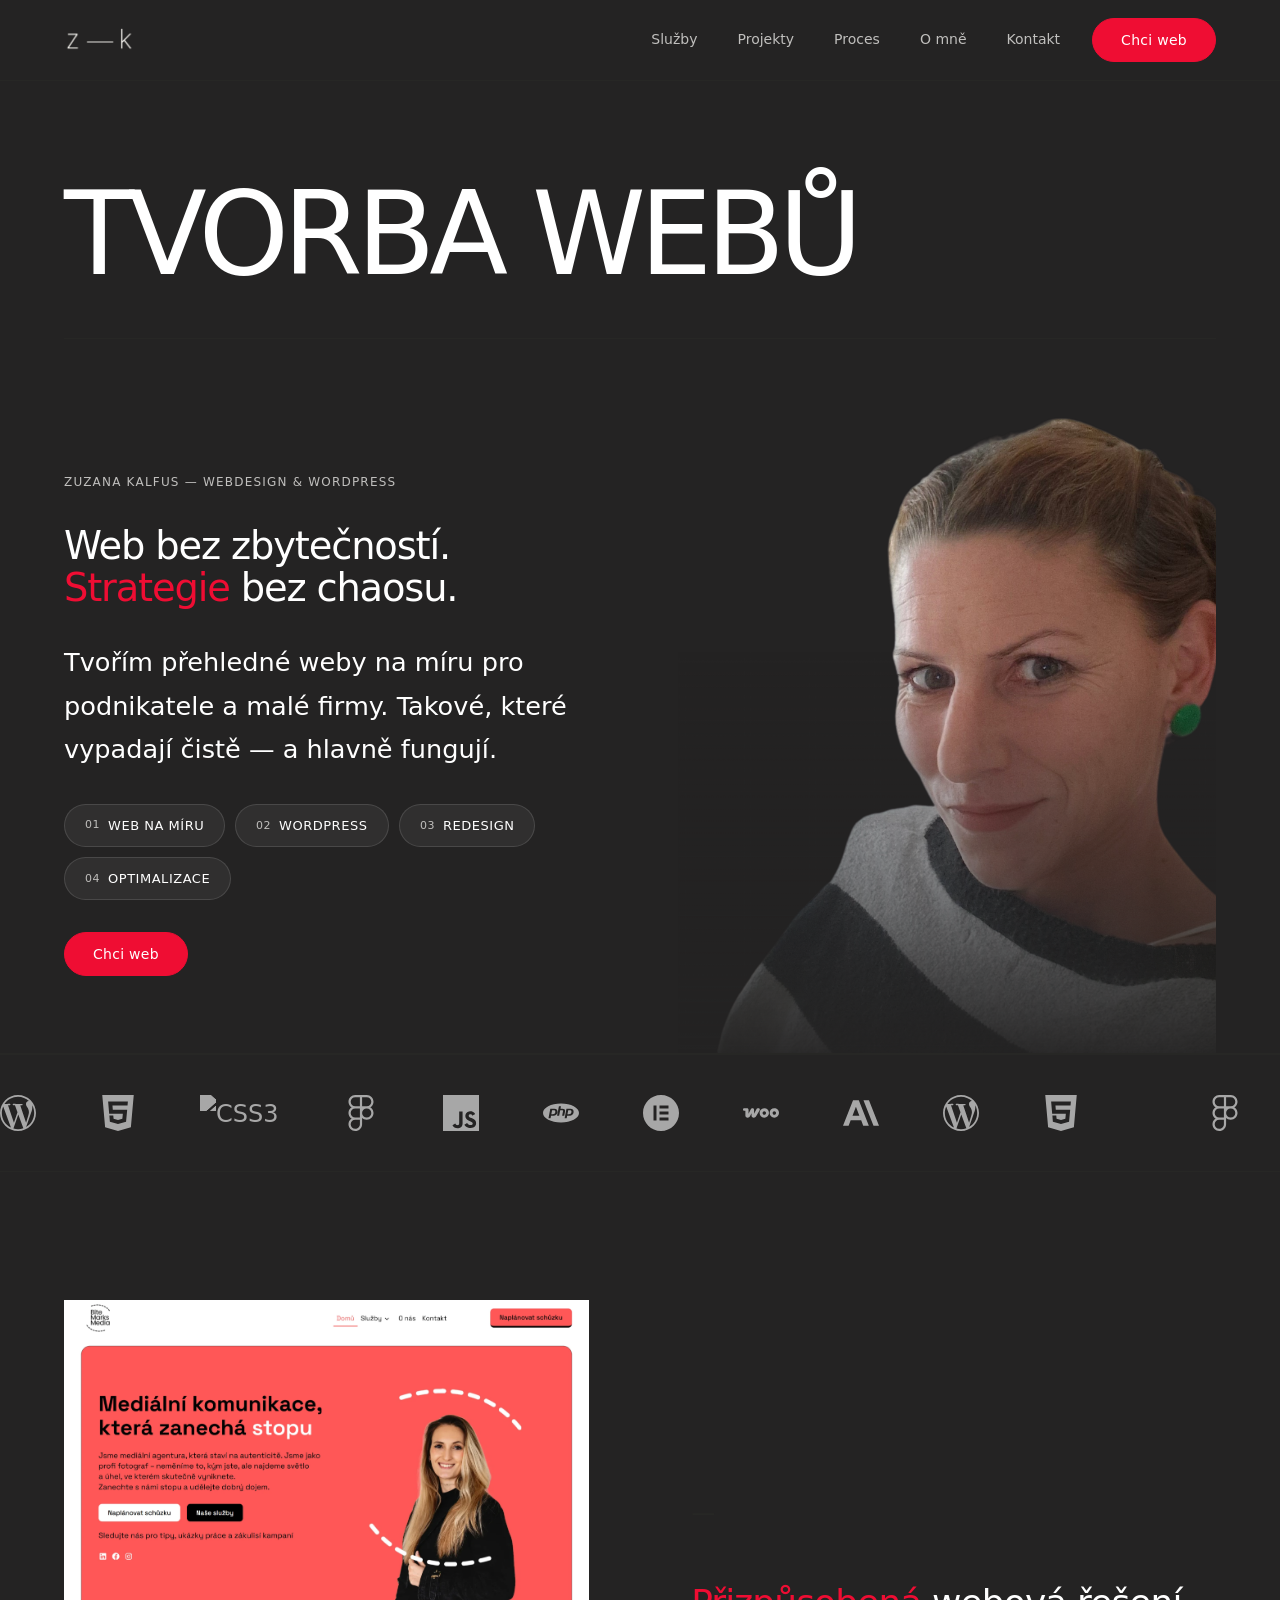
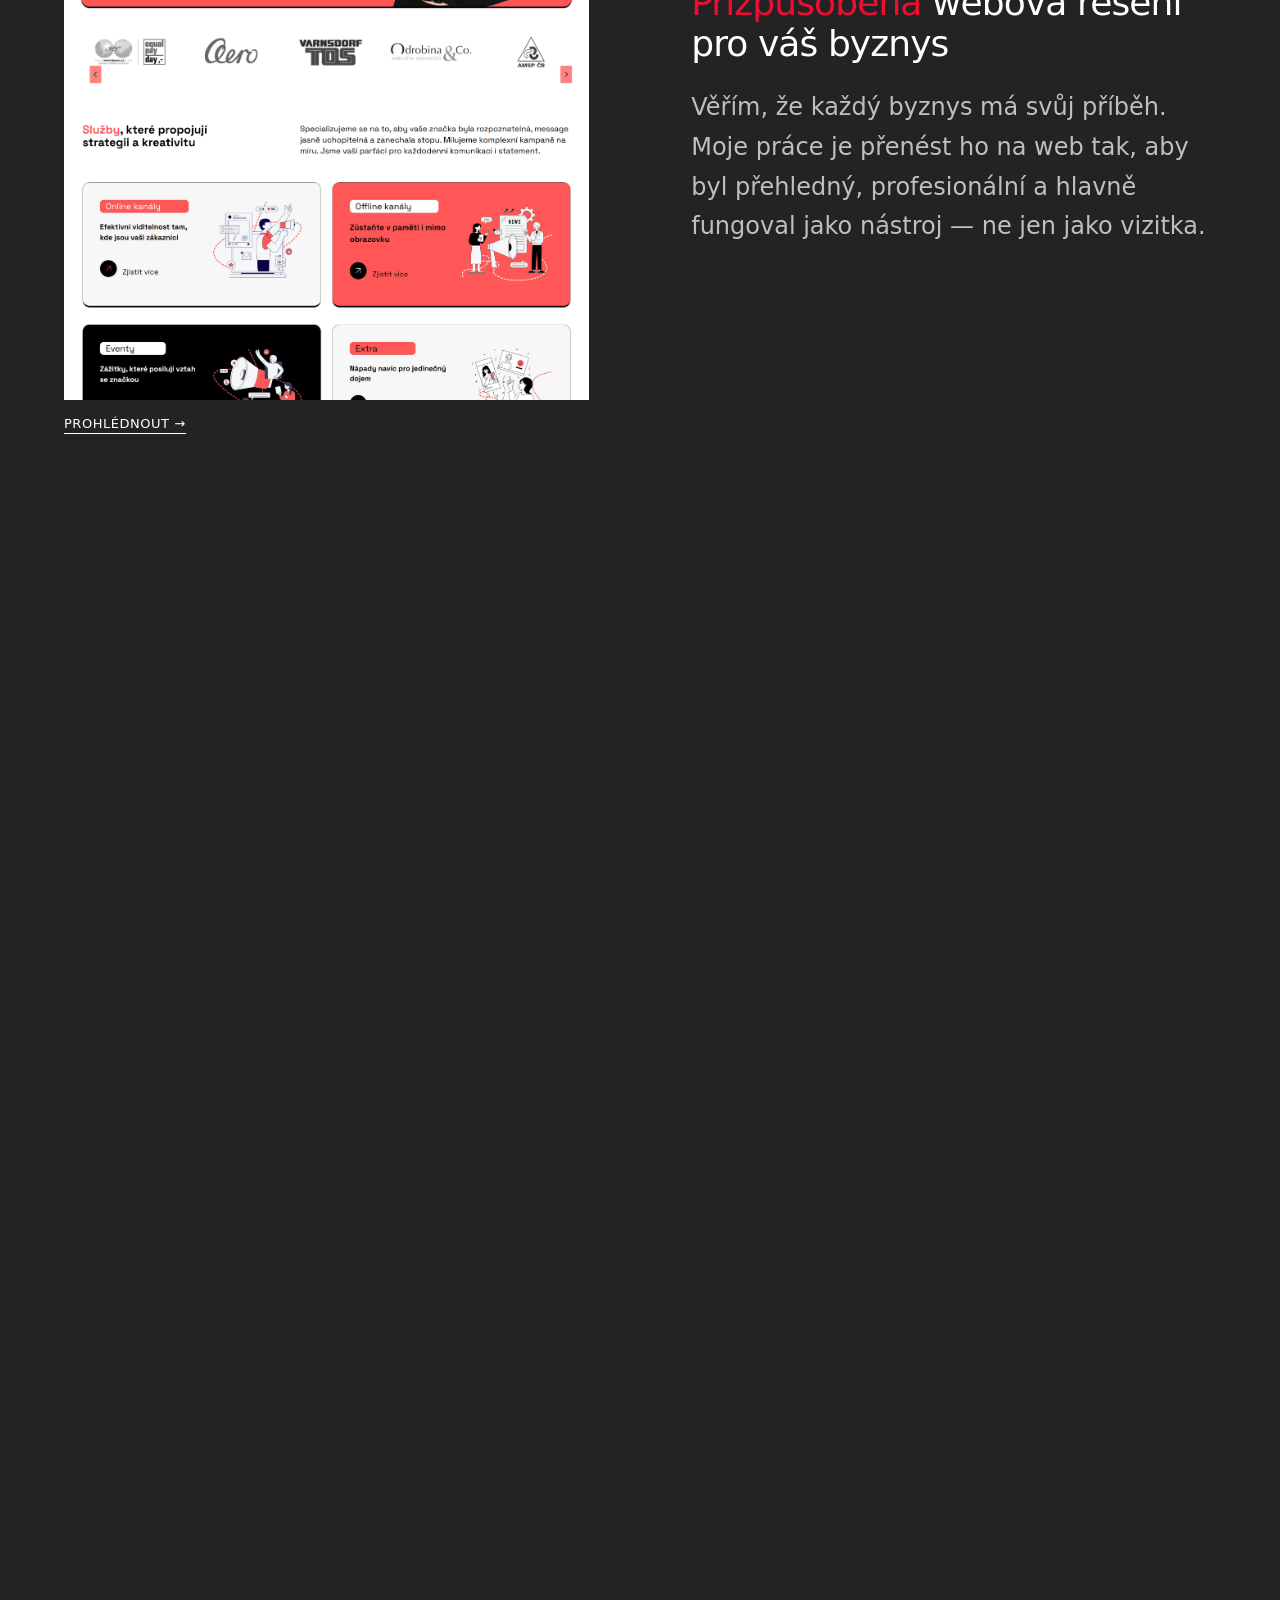
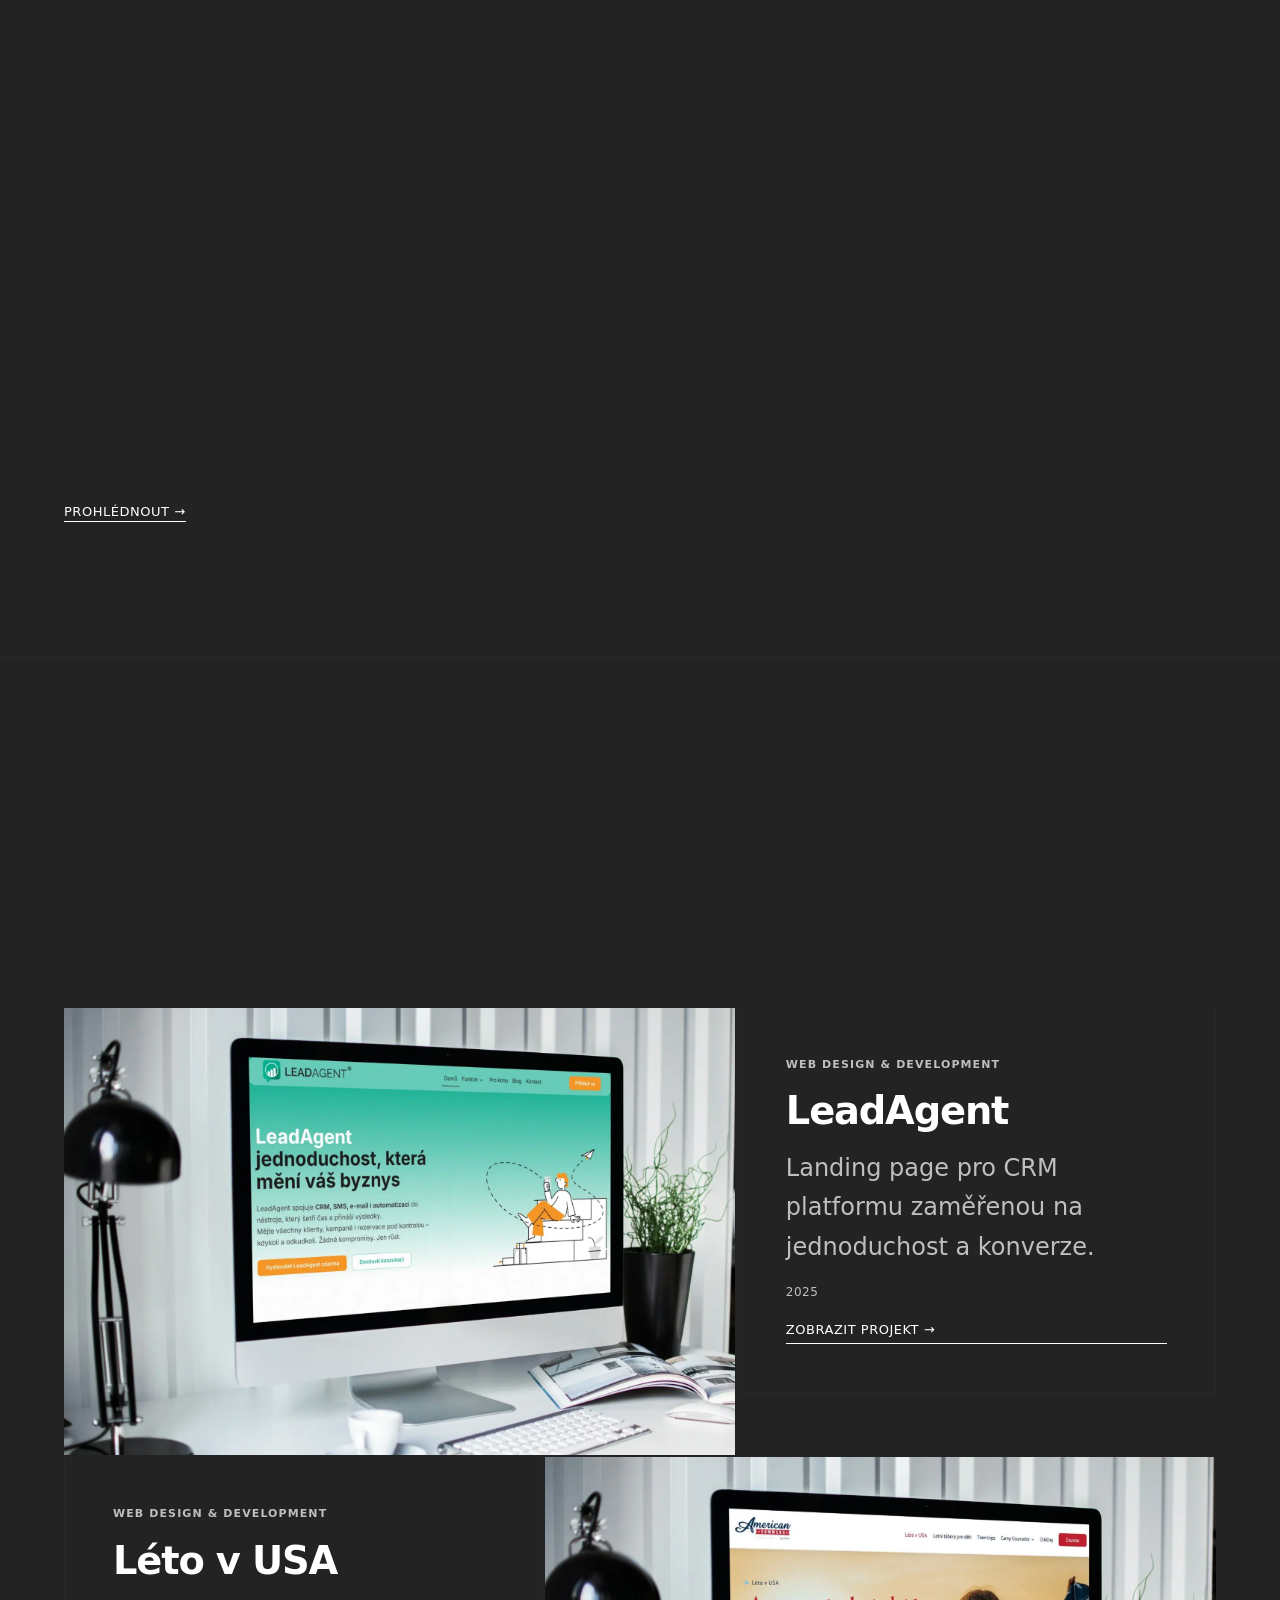
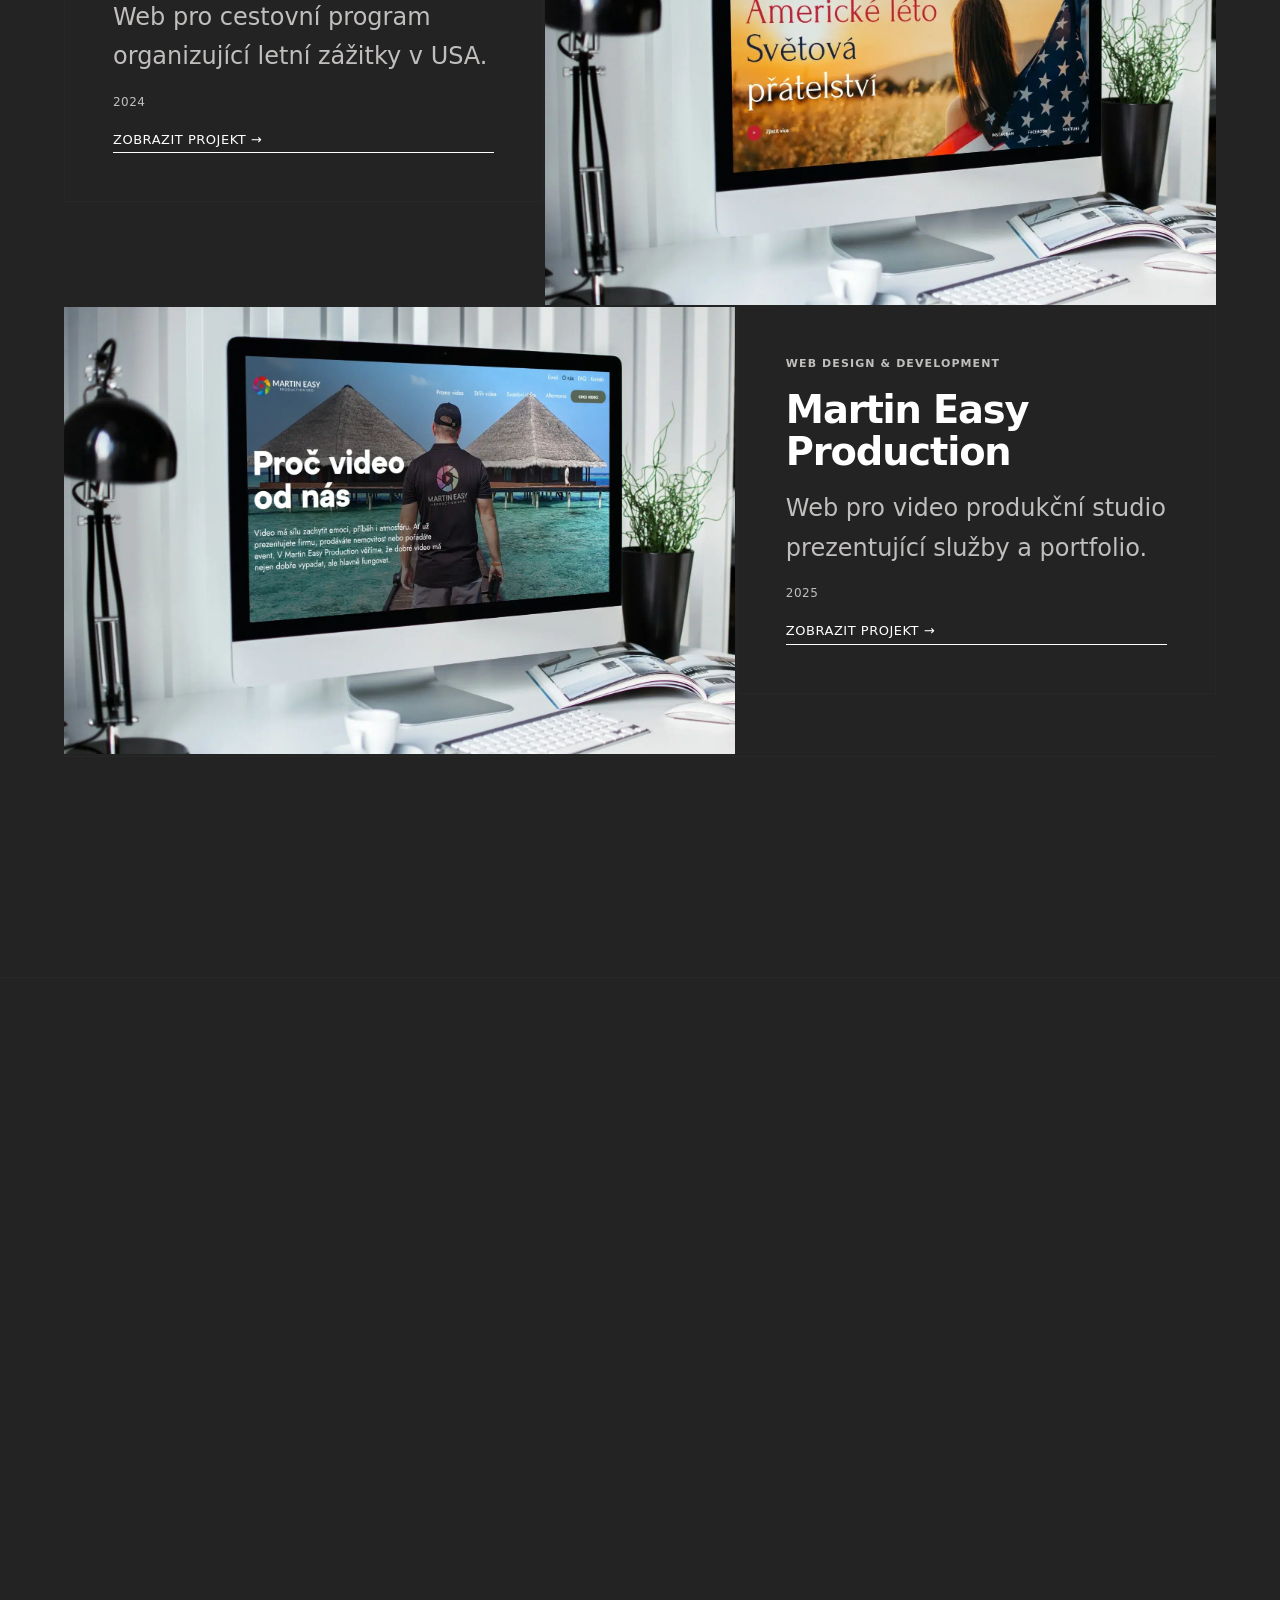
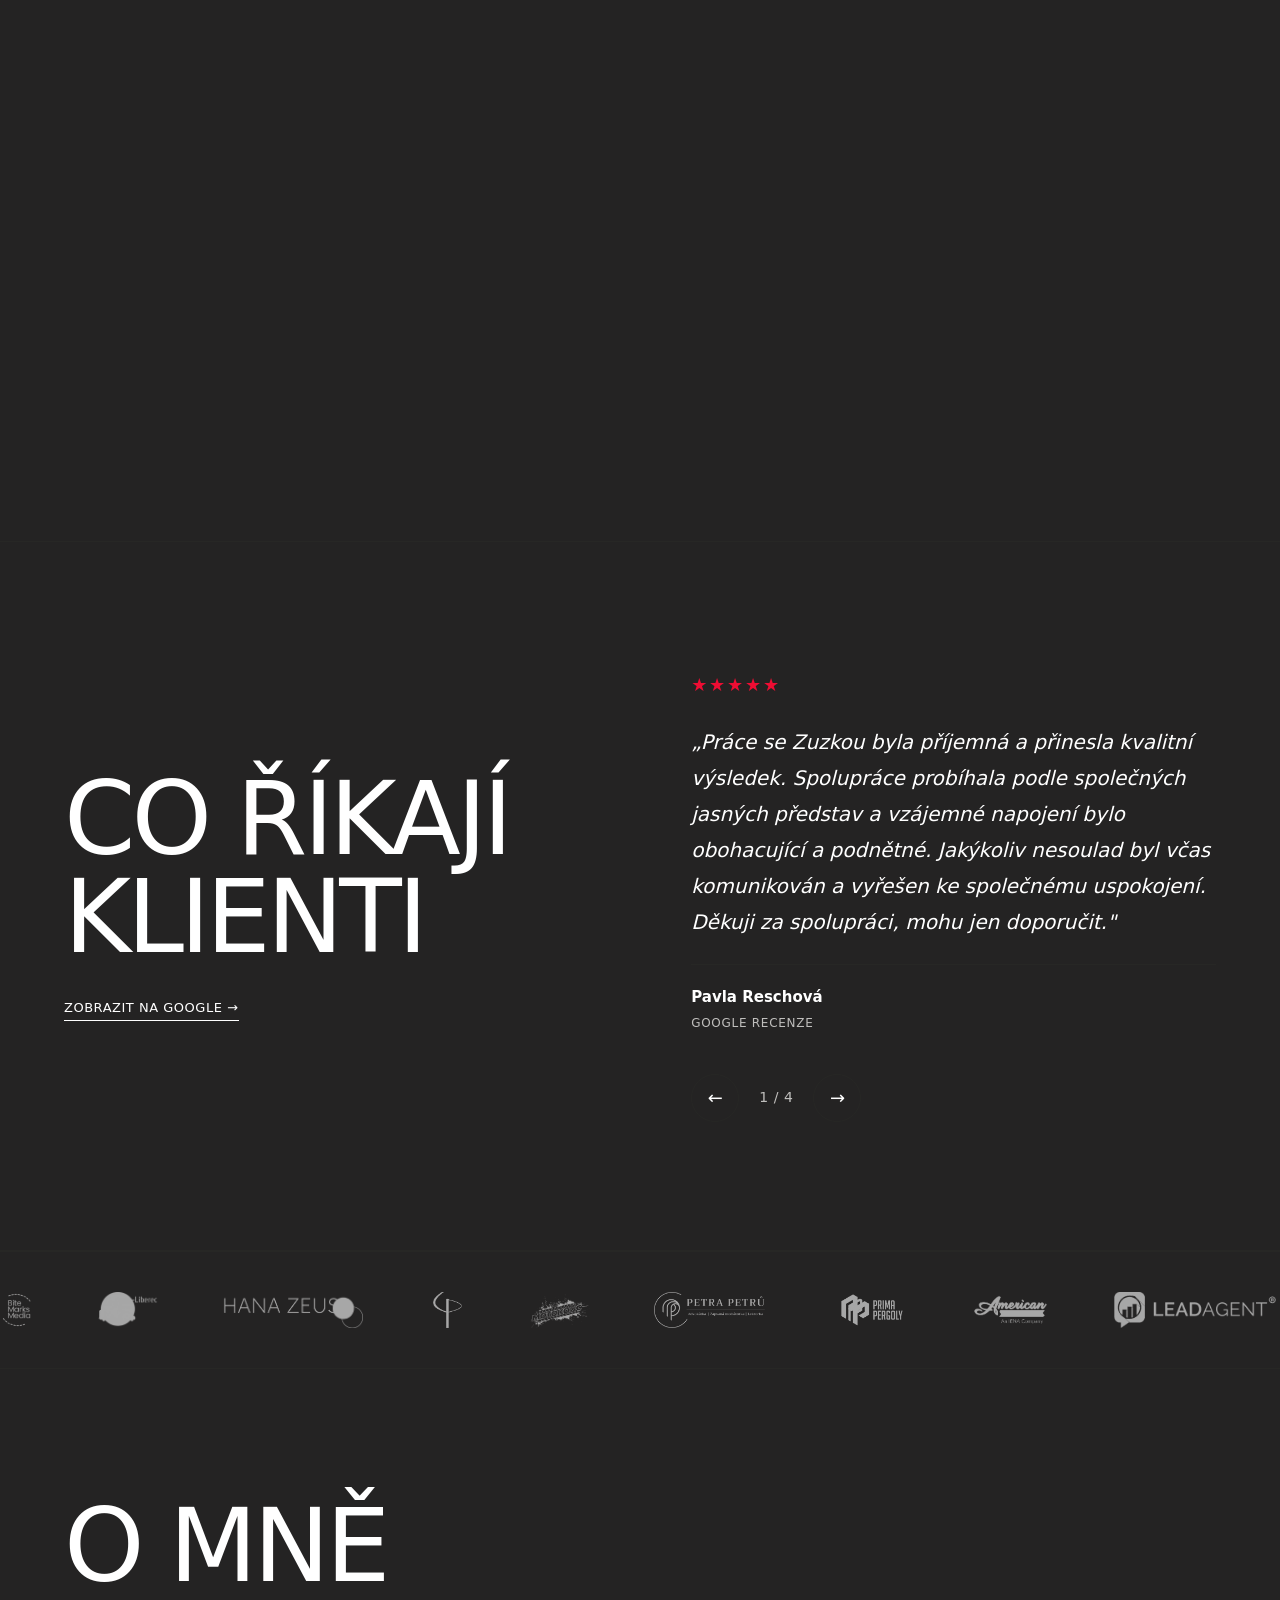
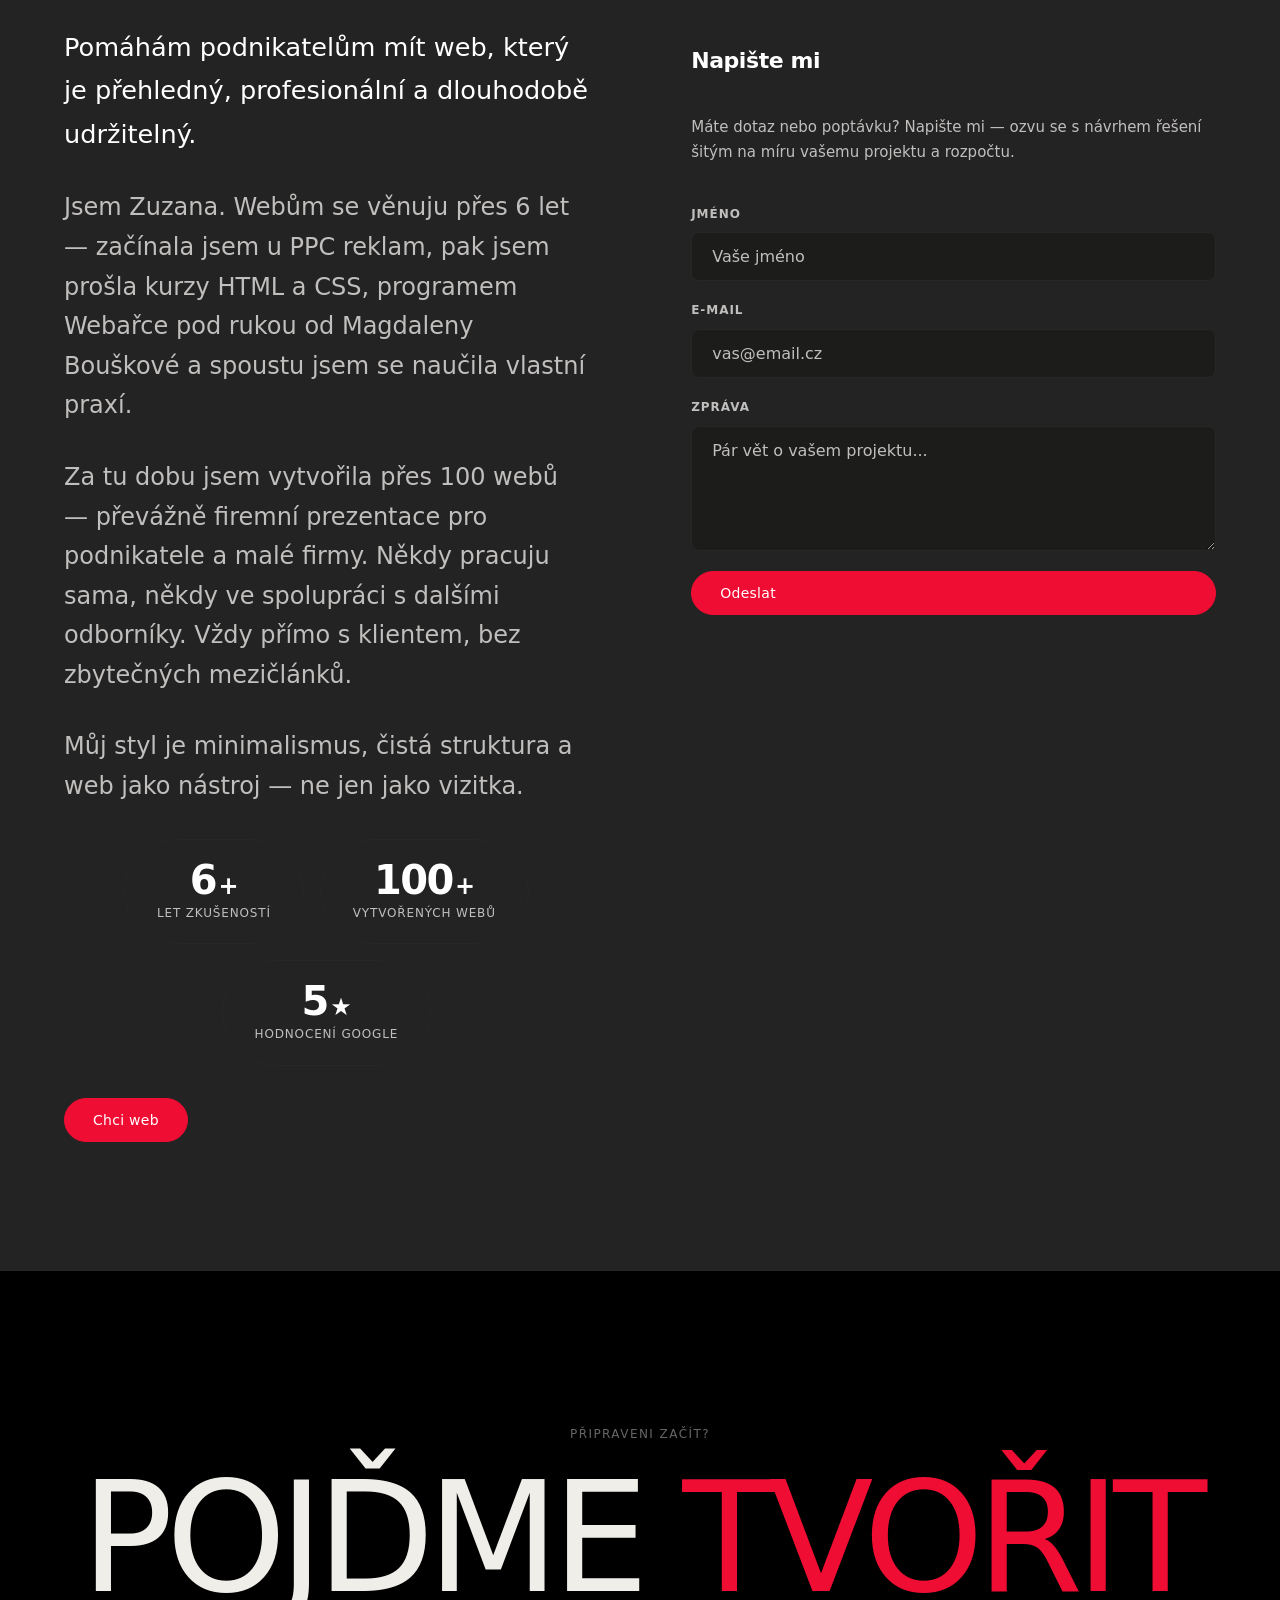
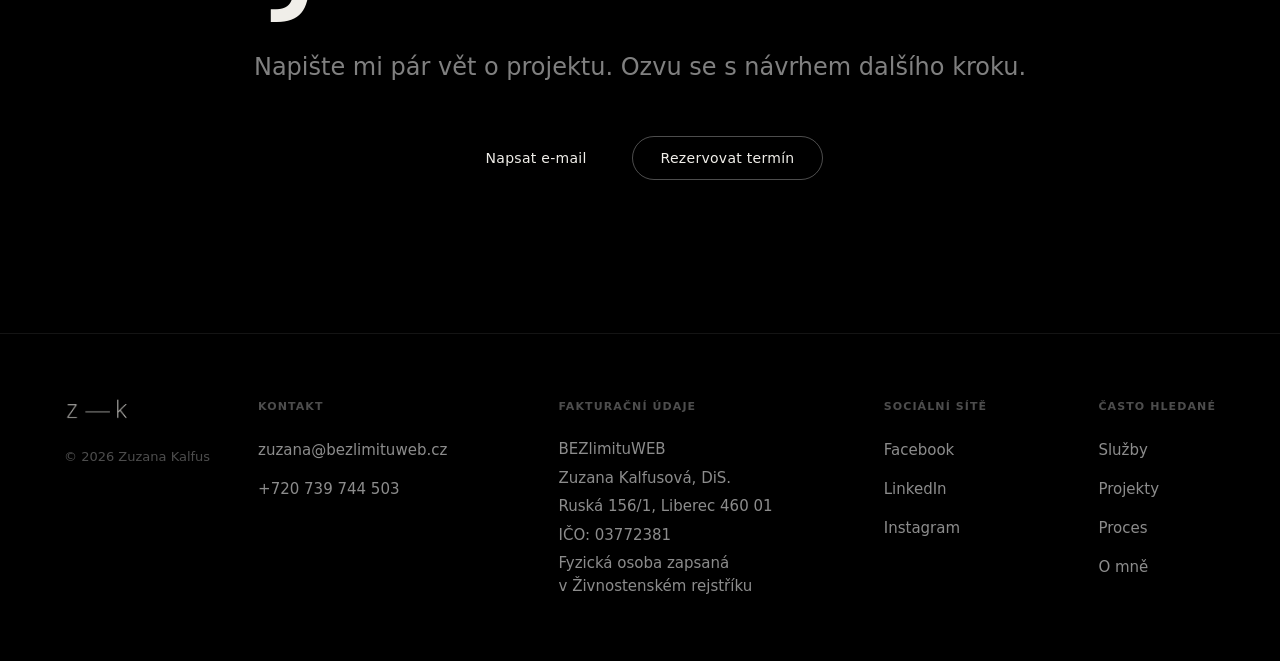
==== commit f80f7b5b: "pils" ====
--- a/index.html
+++ b/index.html
@@ -16,7 +16,7 @@
   <meta name="twitter:card" content="summary_large_image">
 
   <link rel="stylesheet" href="https://fonts.cdnfonts.com/css/satoshi">
-  <link rel="stylesheet" href="src/css/style.css?v=5">
+  <link rel="stylesheet" href="src/css/style.css?v=6">
 </head>
 <body>
   <div class="cursor" id="cursor"></div>
--- a/src/css/style.css
+++ b/src/css/style.css
@@ -1104,8 +1104,8 @@
   }
   .hero-display { font-size: clamp(2.5rem, 14vw, 5rem); flex-direction: column; gap: 0; margin-bottom: 1.5rem; }
   .hero-copy { gap: 1.25rem; padding-bottom: 1.5rem; }
-  .hero-services-list { gap: 0.5rem; }
-  .hero-services-list li { flex: 1 1 100%; }
+  .hero-services-list { flex-direction: column; gap: 0.5rem; }
+  .hero-services-list li { width: 100%; }
   .btn { font-size: 1.125rem; padding: 1.125rem 2rem; }
   .marquee-section--logos { padding: 1rem 0; }
   .services-header { margin-bottom: 1.5rem; padding-bottom: 1.5rem; }
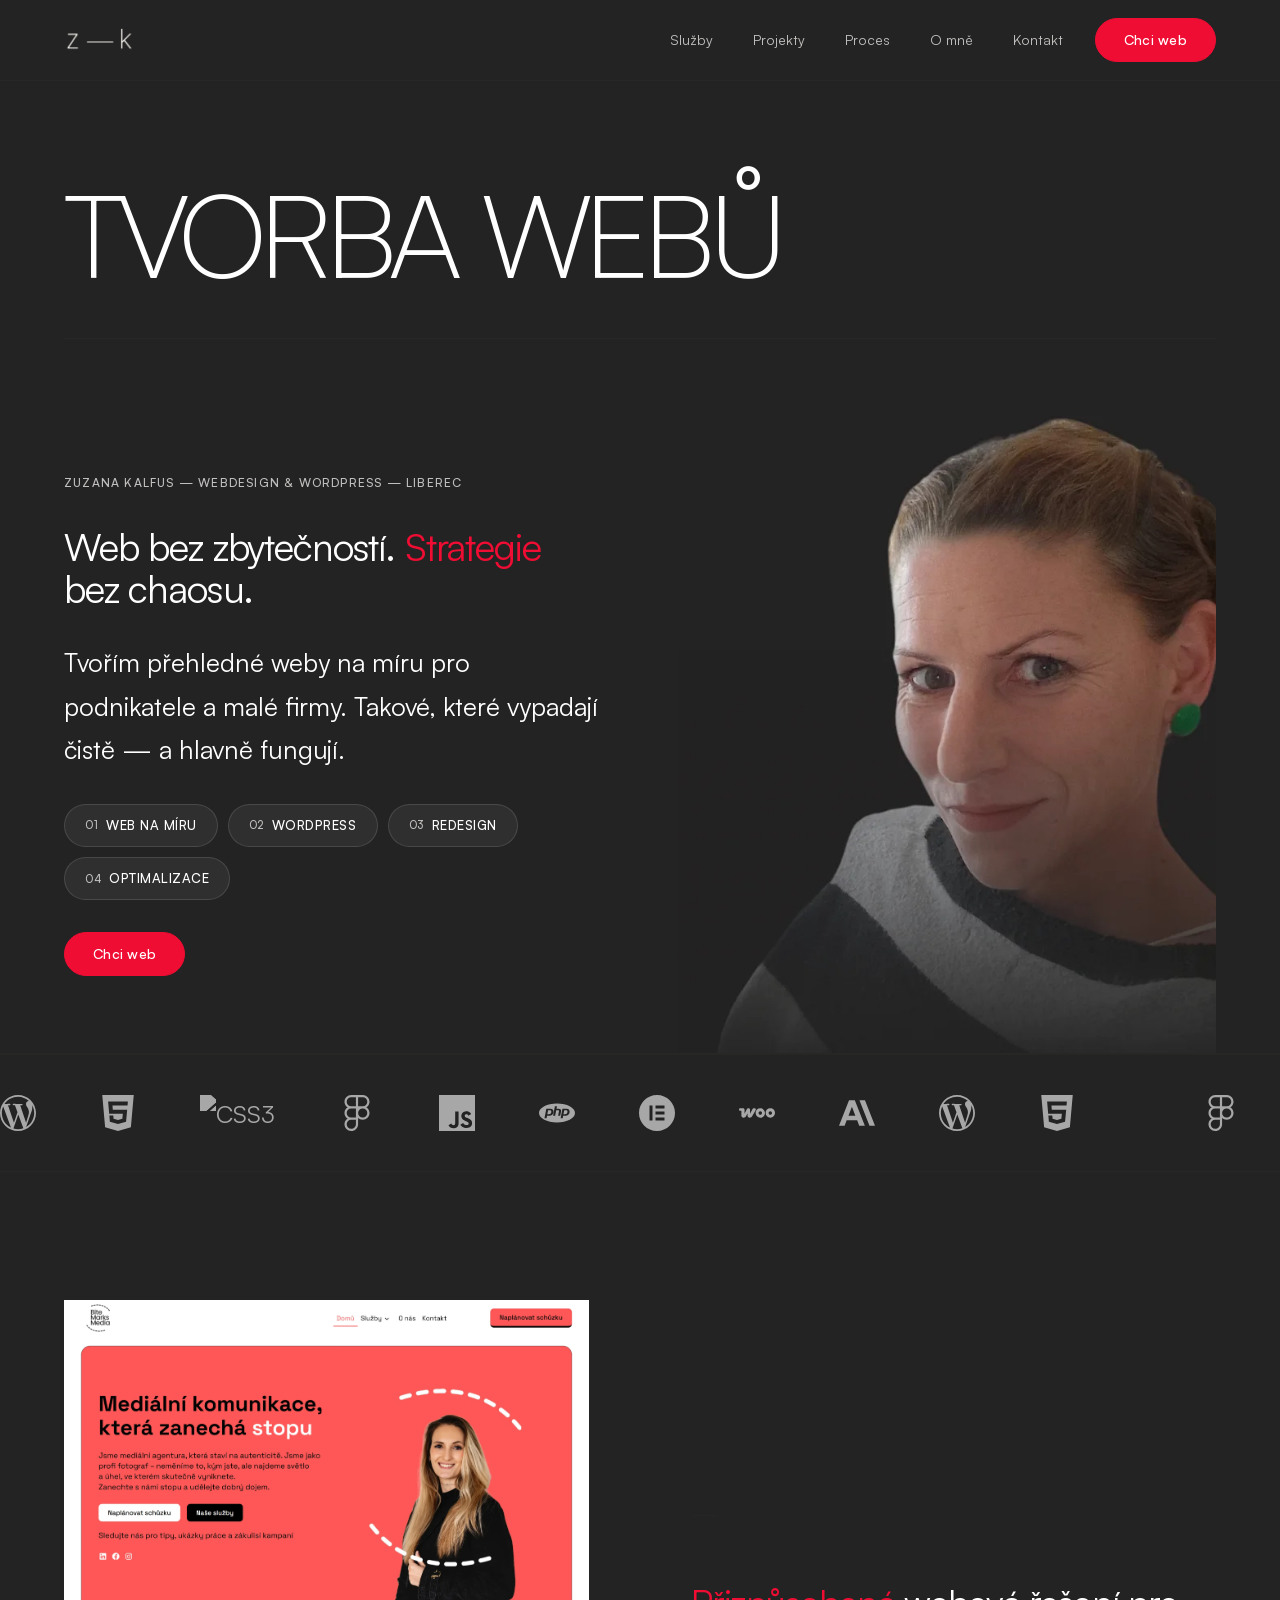
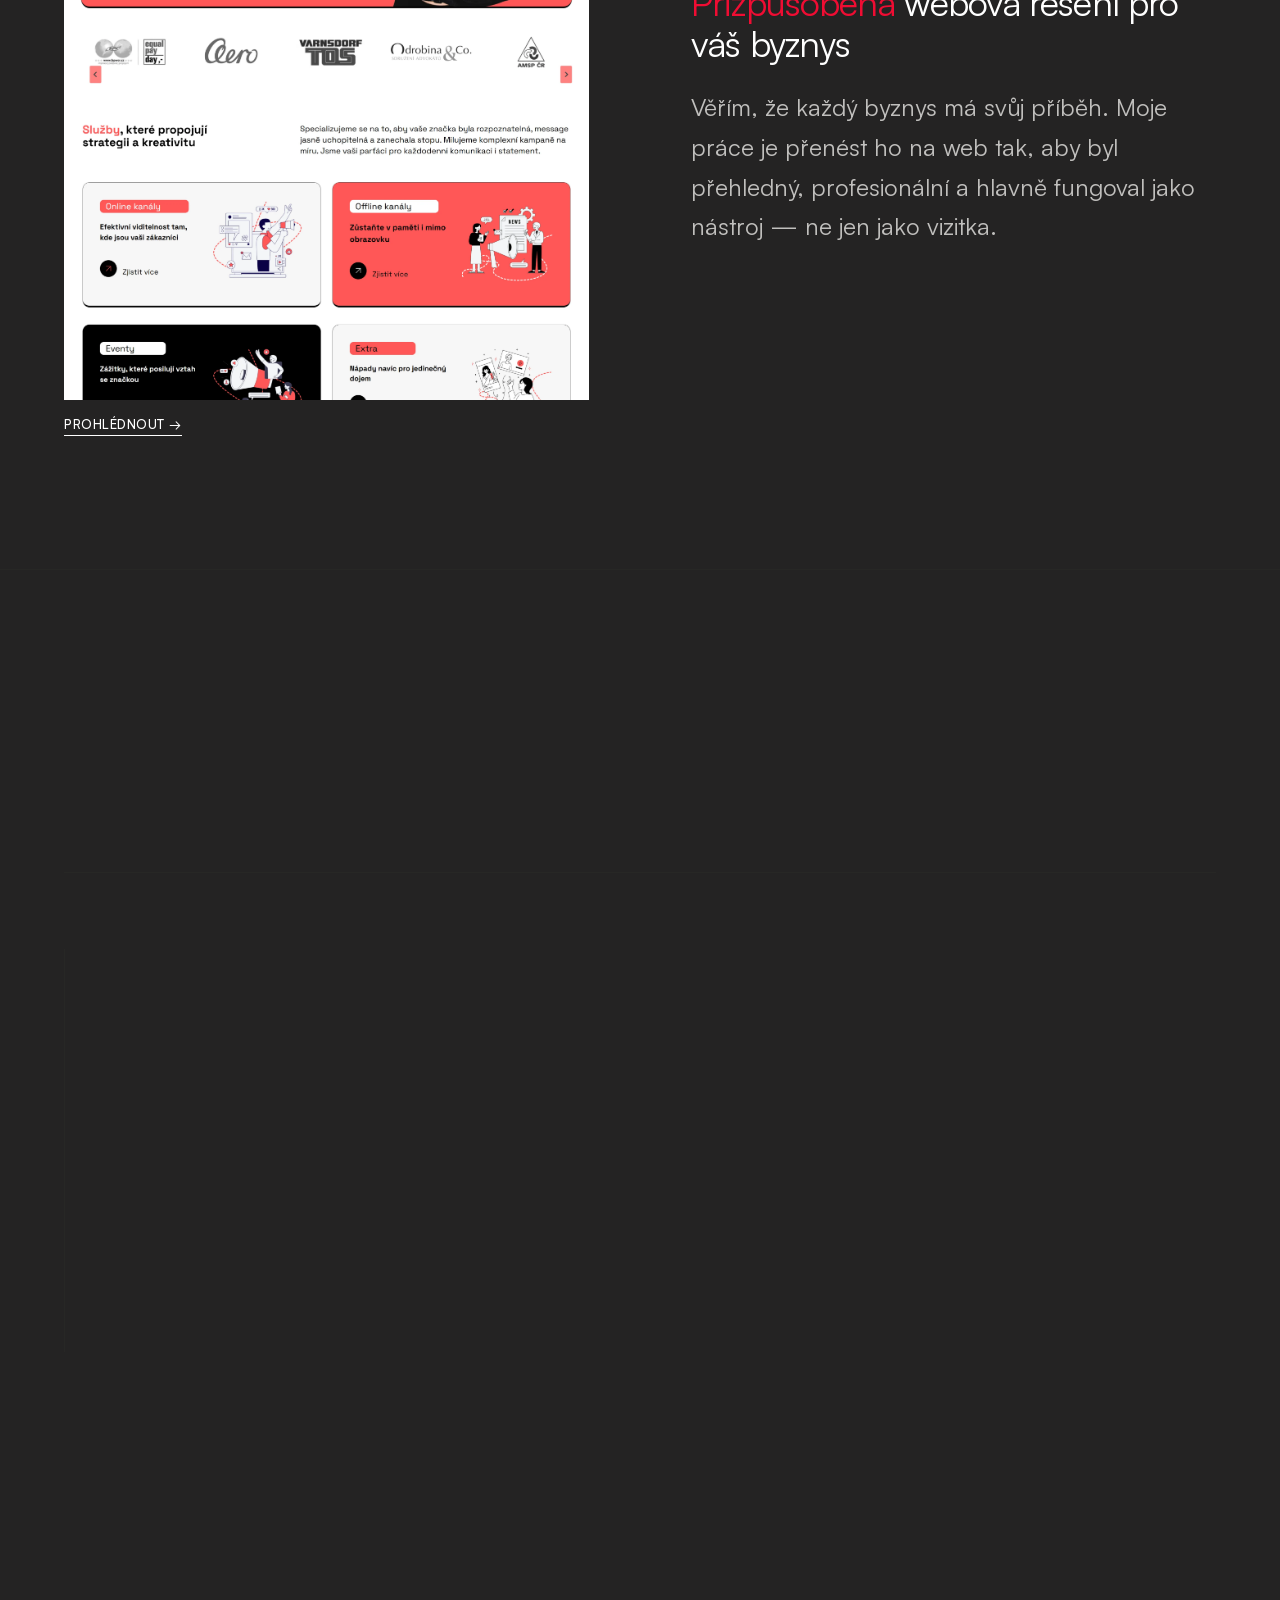
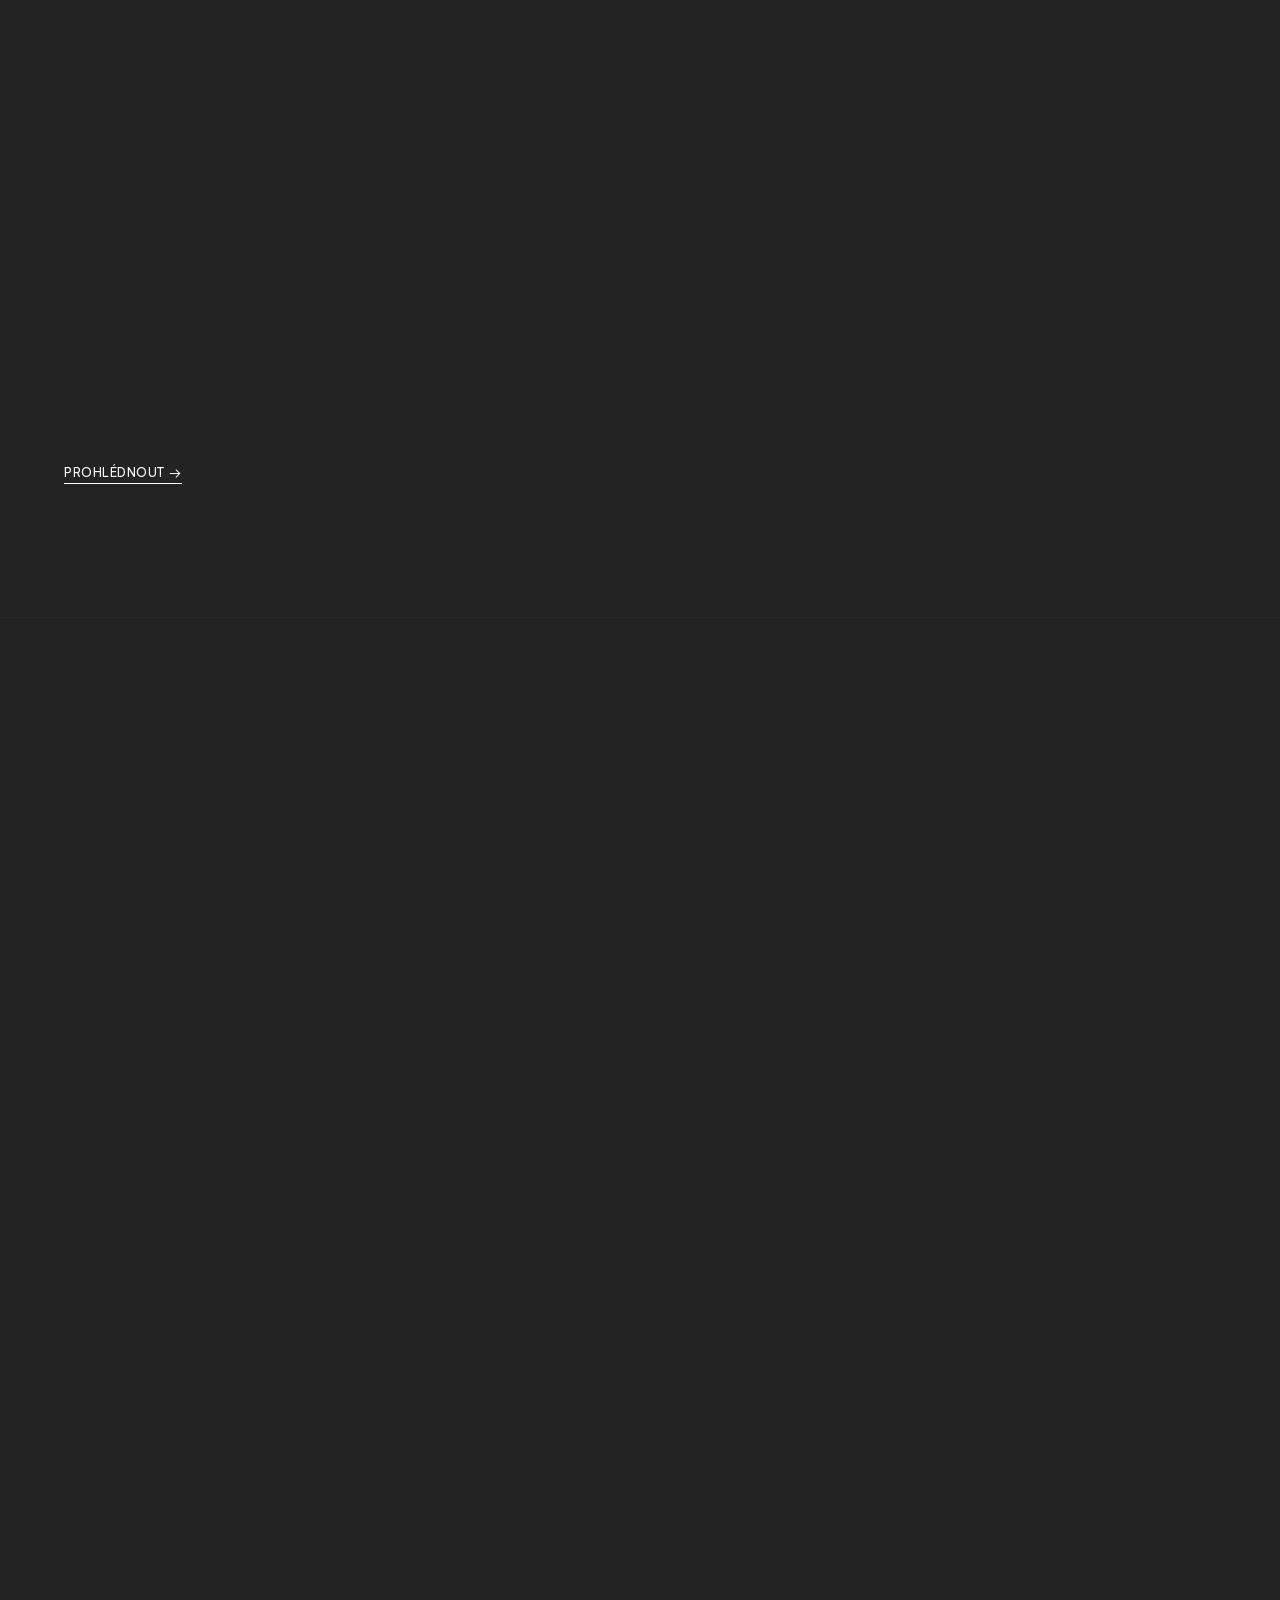
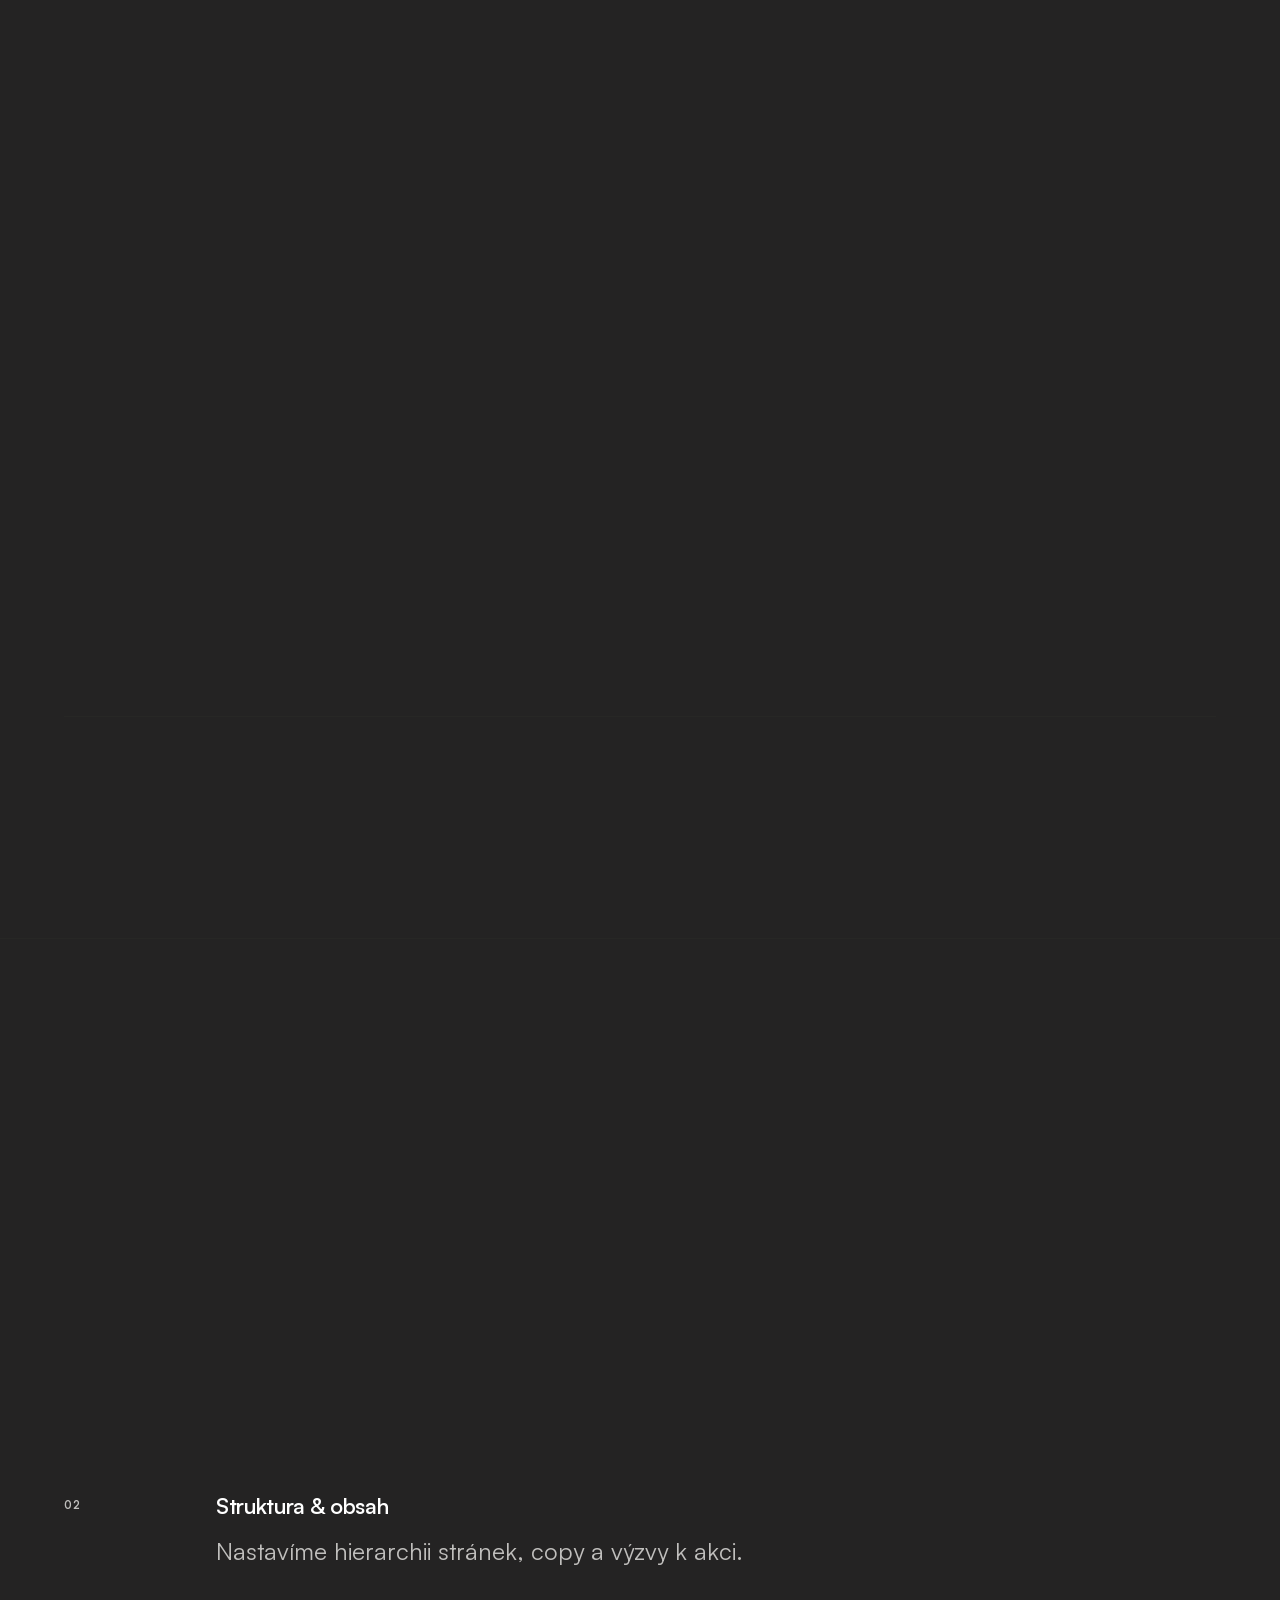
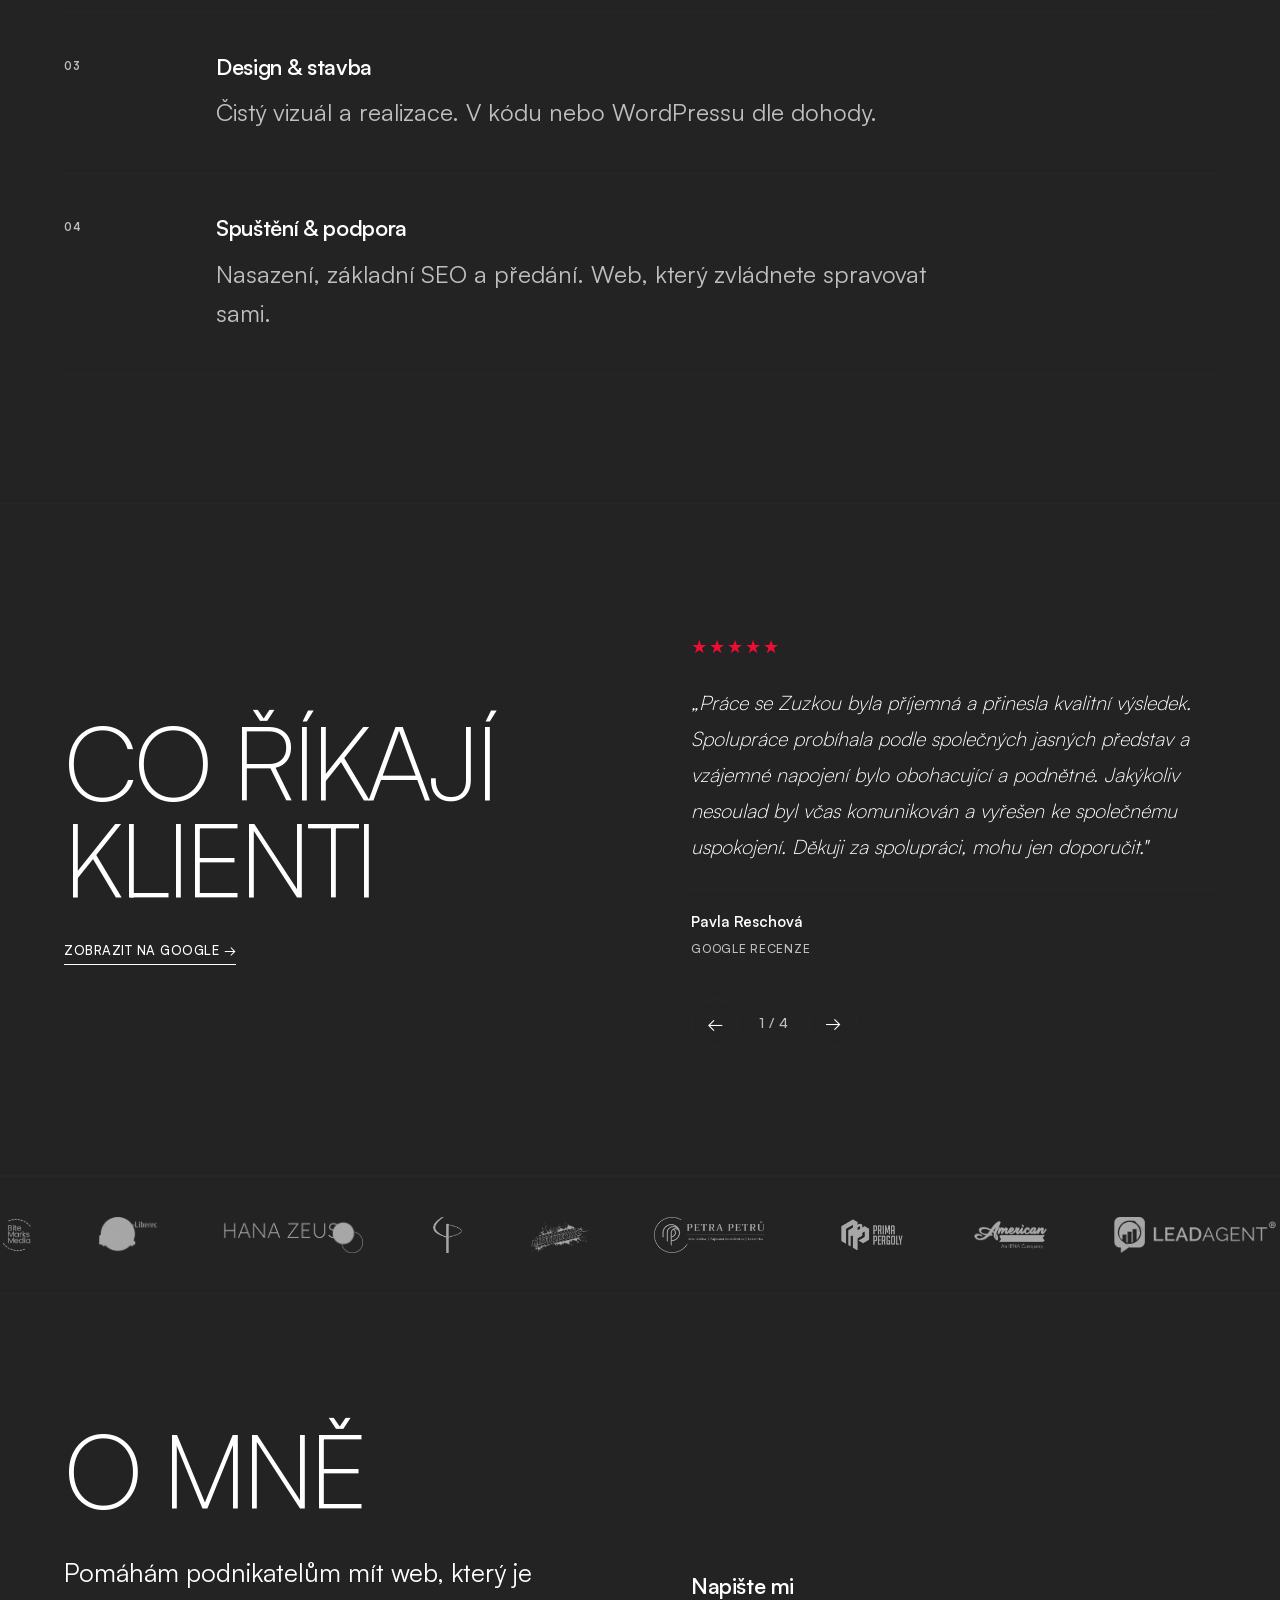
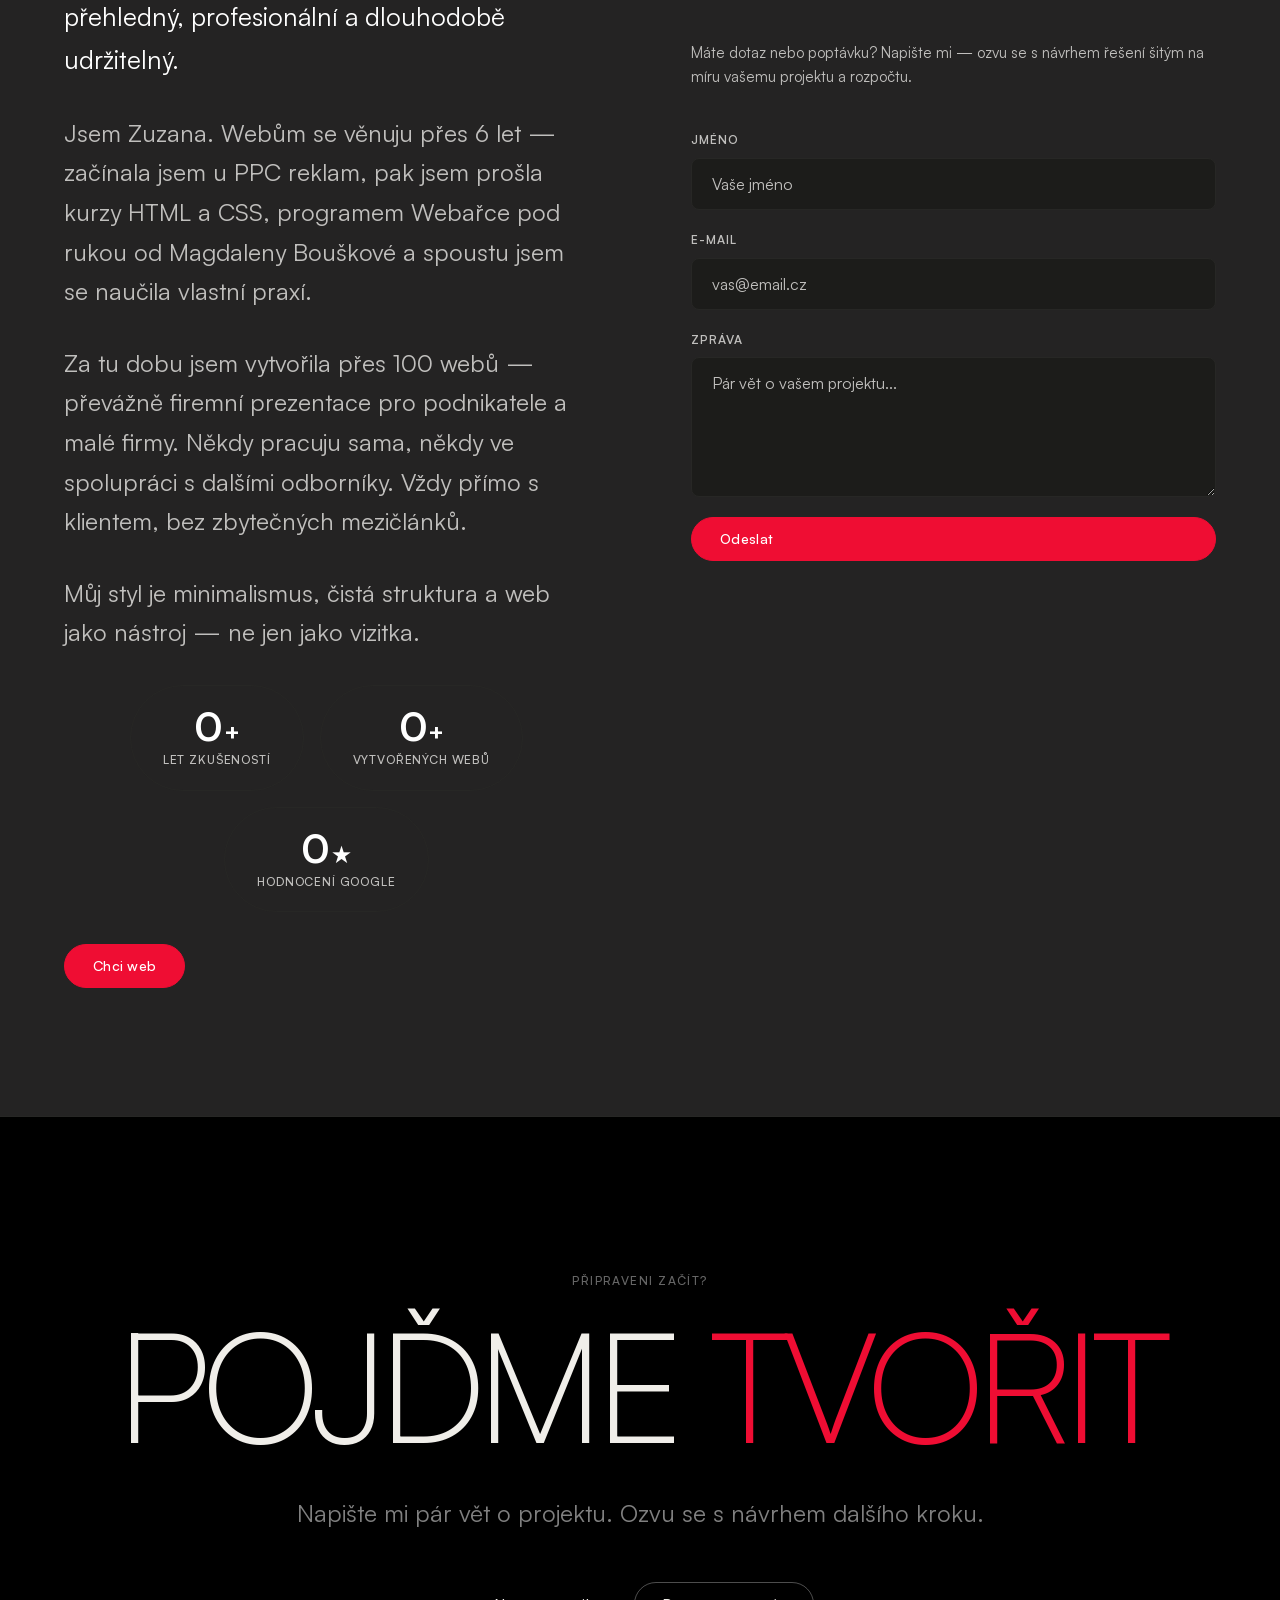
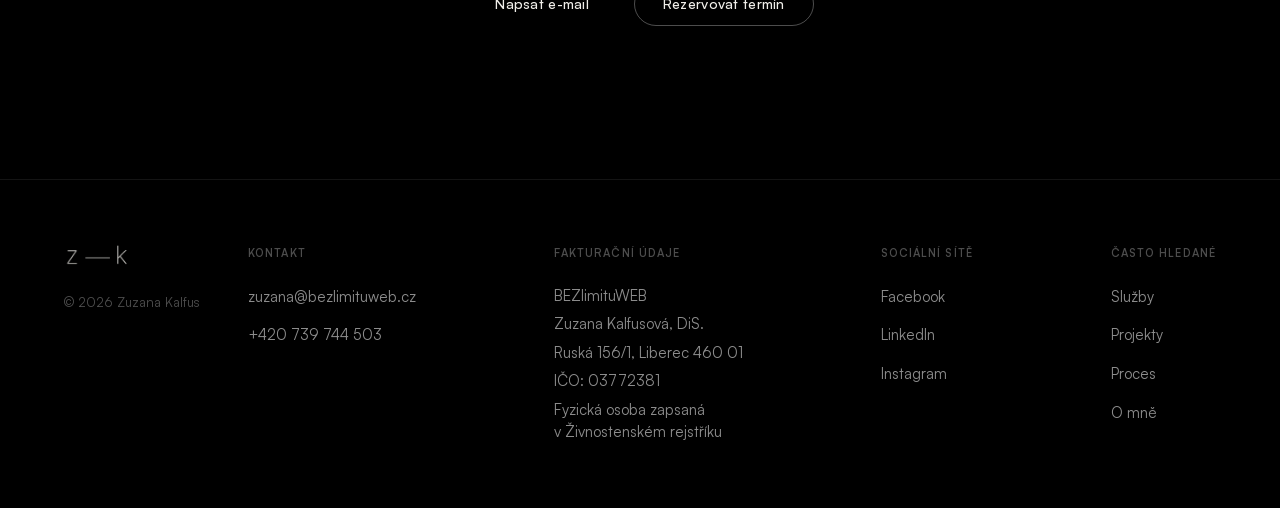
==== commit b132956a: "SEO, výkon, fonty, zabezpečení" ====
--- a/index.html
+++ b/index.html
@@ -3,20 +3,51 @@
 <head>
   <meta charset="UTF-8">
   <meta name="viewport" content="width=device-width, initial-scale=1.0">
-  <title>Zuzana Kalfus — Webdesign &amp; WordPress</title>
-  <meta name="description" content="Tvořím přehledné weby na míru pro podnikatele a malé firmy. Takové, které vypadají čistě — a hlavně fungují.">
-
-  <link rel="icon" type="image/jpeg" href="assets/logo/logo-mark_03.jpg">
-
-  <meta property="og:title" content="Zuzana Kalfus — Webdesign &amp; WordPress">
-  <meta property="og:description" content="Tvořím přehledné weby na míru pro podnikatele a malé firmy.">
-  <meta property="og:image" content="assets/images/og-image.png">
+  <title>Zuzana Kalfus — Webdesign &amp; WordPress | Liberec</title>
+  <meta name="description" content="Webdesign a WordPress na míru v Liberci a celé ČR. Tvořím přehledné weby pro podnikatele a malé firmy — čisté, funkční a dlouhodobě udržitelné.">
+
+  <link rel="icon" type="image/png" href="assets/logo/logo-mark_03.jpg">
+  <link rel="canonical" href="https://zuzanakalfus.cz">
+
+  <meta property="og:title" content="Zuzana Kalfus — Webdesign &amp; WordPress | Liberec">
+  <meta property="og:description" content="Webdesign a WordPress na míru v Liberci a celé ČR. Přehledné weby pro podnikatele a malé firmy.">
+  <meta property="og:image" content="https://zuzanakalfus.cz/assets/images/og-image.png">
   <meta property="og:url" content="https://zuzanakalfus.cz">
   <meta property="og:type" content="website">
+  <meta property="og:locale" content="cs_CZ">
   <meta name="twitter:card" content="summary_large_image">
 
-  <link rel="stylesheet" href="https://fonts.cdnfonts.com/css/satoshi">
-  <link rel="stylesheet" href="src/css/style.css?v=6">
+  <link rel="preload" href="src/fonts/Satoshi-Variable.woff2" as="font" type="font/woff2" crossorigin>
+  <link rel="stylesheet" href="src/css/style.css?v=15">
+
+  <script type="application/ld+json">
+  {
+    "@context": "https://schema.org",
+    "@type": "ProfessionalService",
+    "name": "BEZlimituWEB — Zuzana Kalfus",
+    "url": "https://zuzanakalfus.cz",
+    "logo": "https://zuzanakalfus.cz/assets/logo/logo-primary-light.png",
+    "image": "https://zuzanakalfus.cz/assets/images/og-image.png",
+    "description": "Tvořím přehledné weby na míru pro podnikatele a malé firmy. Webdesign, WordPress, redesign a optimalizace.",
+    "telephone": "+420739744503",
+    "email": "zuzana@bezlimituweb.cz",
+    "address": {
+      "@type": "PostalAddress",
+      "streetAddress": "Ruská 156/1",
+      "addressLocality": "Liberec",
+      "postalCode": "460 01",
+      "addressCountry": "CZ"
+    },
+    "areaServed": "CZ",
+    "serviceType": ["Webdesign", "WordPress vývoj", "Redesign webu", "SEO optimalizace"],
+    "priceRange": "$$",
+    "sameAs": [
+      "https://www.facebook.com/BezLimituWebZuzanaKalfusWebdesign",
+      "https://www.linkedin.com/in/zuzana-kalfus/",
+      "https://www.instagram.com/bezlimituweb_zuzana_kalfus/"
+    ]
+  }
+  </script>
 </head>
 <body>
   <div class="cursor" id="cursor"></div>
@@ -65,7 +96,7 @@
         </div>
         <div class="hero-grid">
           <div class="hero-copy">
-            <p class="eyebrow">Zuzana Kalfus &mdash; Webdesign &amp; WordPress</p>
+            <p class="eyebrow">Zuzana Kalfus &mdash; Webdesign &amp; WordPress &mdash; Liberec</p>
             <h1>Web bez zbytečností. <em class="accent">Strategie</em> bez chaosu.</h1>
             <p class="lead">Tvořím přehledné weby na míru pro podnikatele a malé firmy. Takové, které vypadají čistě — a hlavně fungují.</p>
             <ul class="hero-services-list">
@@ -77,7 +108,7 @@
             <a class="btn btn-primary" href="#kontakt">Chci web</a>
           </div>
           <div class="hero-media">
-            <img src="assets/images/profile_02.png" alt="Zuzana Kalfus" class="hero-photo">
+            <img src="assets/images/profile_02.webp" alt="Zuzana Kalfus" class="hero-photo" width="600" height="750" fetchpriority="high">
           </div>
         </div>
       </div>
@@ -117,7 +148,7 @@
         <div class="brand-grid">
           <div class="brand-media-group">
             <div class="brand-media">
-              <img src="assets/images/screenshot-bitemarksmedia.webp" alt="Bite Marks Media — ukázka projektu" class="brand-photo">
+              <img src="assets/images/screenshot-bitemarksmedia.webp" alt="Bite Marks Media — ukázka projektu" class="brand-photo" width="1400" height="900" loading="lazy">
             </div>
             <button class="preview-btn" data-src="assets/images/screenshot-bitemarksmedia.webp" data-alt="Bite Marks Media">Prohlédnout &rarr;</button>
           </div>
@@ -164,7 +195,7 @@
         </div>
         <div class="services-media-group">
           <div class="services-media">
-            <img src="assets/images/screenshot-youngtravelconcierge.webp" alt="Young Travel Concierge — ukázka projektu" class="services-photo">
+            <img src="assets/images/screenshot-youngtravelconcierge.webp" alt="Young Travel Concierge — ukázka projektu" class="services-photo" width="1400" height="900" loading="lazy">
           </div>
           <button class="preview-btn" data-src="assets/images/screenshot-youngtravelconcierge.webp" data-alt="Young Travel Concierge">Prohlédnout &rarr;</button>
         </div>
@@ -179,7 +210,7 @@
           <!-- Row 1: LeadAgent -->
           <div class="work-row work-row--a">
             <a href="https://leadagent.cz" target="_blank" rel="noopener" class="work-img-wrap">
-              <img src="assets/images/projects/projekt-lead-agent.png" alt="LeadAgent">
+              <img src="assets/images/projects/projekt-lead-agent.webp" alt="LeadAgent" width="1200" height="800" loading="lazy">
             </a>
             <div class="work-info">
               <p class="work-tag">Web design &amp; development</p>
@@ -199,13 +230,13 @@
               <a href="https://letovusa.cz/" target="_blank" rel="noopener" class="card-link">Zobrazit projekt &rarr;</a>
             </div>
             <a href="https://letovusa.cz/" target="_blank" rel="noopener" class="work-img-wrap">
-              <img src="assets/images/projects/projekt-leto-v-usa.png" alt="Léto v USA">
+              <img src="assets/images/projects/projekt-leto-v-usa.webp" alt="Léto v USA" width="1200" height="800" loading="lazy">
             </a>
           </div>
           <!-- Row 3: Martin Easy Production -->
           <div class="work-row work-row--a">
             <a href="https://easy-production.cz/" target="_blank" rel="noopener" class="work-img-wrap">
-              <img src="assets/images/projects/projekt-Martin-easy-production.png" alt="Martin Easy Production">
+              <img src="assets/images/projects/projekt-Martin-easy-production.webp" alt="Martin Easy Production" width="1200" height="800" loading="lazy">
             </a>
             <div class="work-info">
               <p class="work-tag">Web design &amp; development</p>
@@ -437,7 +468,7 @@
         <div class="footer-col">
           <p class="footer-heading">Kontakt</p>
           <a href="mailto:zuzana@bezlimituweb.cz">zuzana@bezlimituweb.cz</a>
-          <a href="tel:+720739744503">+720 739 744 503</a>
+          <a href="tel:+420739744503">+420 739 744 503</a>
         </div>
         <div class="footer-col">
           <p class="footer-heading">Fakturační údaje</p>
@@ -474,7 +505,7 @@
     </div>
   </div>
 
-  <script src="src/js/main.js" defer></script>
+  <script src="src/js/main.js?v=2" defer></script>
 
 </body>
 </html>
--- a/src/css/style.css
+++ b/src/css/style.css
@@ -1,3 +1,14 @@
+/* ============================================
+   FONT
+   ============================================ */
+@font-face {
+  font-family: 'Satoshi';
+  src: url('../fonts/Satoshi-Variable.woff2') format('woff2-variations');
+  font-weight: 100 900;
+  font-style: normal;
+  font-display: swap;
+}
+
 /* ============================================
    TOKENS
    ============================================ */
@@ -52,7 +63,9 @@
    RESET
    ============================================ */
 *, *::before, *::after { box-sizing: border-box; margin: 0; padding: 0; }
-html { scroll-behavior: smooth; }
+html { scroll-behavior: smooth; scroll-padding-top: 90px; }
+
+section[id] { scroll-margin-top: 90px; }
 
 body {
   background: var(--bg);
@@ -270,7 +283,7 @@
 .brand { display: flex; align-items: center; }
 .brand-logo { height: 26px; width: auto; display: block; }
 
-.nav { display: flex; align-items: center; gap: 2.5rem; margin-left: auto; }
+.nav { display: none; align-items: center; gap: 2.5rem; margin-left: auto; }
 .nav a {
   font-size: 0.875rem;
   font-weight: 400;
@@ -1060,6 +1073,72 @@
   font-size: 0.9375rem;
   color: rgba(255,255,255,0.55);
   line-height: 1.5;
+}
+
+/* ─── Hamburger toggle ────────────────────────────── */
+.nav-toggle {
+  display: flex;
+  flex-direction: column;
+  justify-content: center;
+  gap: 5px;
+  width: 40px;
+  height: 40px;
+  background: none;
+  border: none;
+  cursor: none;
+  padding: 4px;
+  margin-left: auto;
+}
+.nav-toggle span {
+  display: block;
+  height: 2px;
+  width: 100%;
+  background: var(--text);
+  border-radius: 2px;
+  transition: transform 0.3s ease, opacity 0.3s ease;
+}
+.nav-toggle.is-open span:nth-child(1) { transform: translateY(7px) rotate(45deg); }
+.nav-toggle.is-open span:nth-child(2) { opacity: 0; }
+.nav-toggle.is-open span:nth-child(3) { transform: translateY(-7px) rotate(-45deg); }
+
+/* ─── Mobile nav ──────────────────────────────────── */
+.nav-mobile {
+  position: fixed;
+  inset: 0;
+  top: 60px;
+  z-index: 90;
+  background: var(--bg);
+  display: flex;
+  flex-direction: column;
+  padding: 2.5rem var(--pad-x);
+  transform: translateX(100%);
+  transition: transform 0.35s cubic-bezier(0.16, 1, 0.3, 1);
+}
+.nav-mobile.is-open {
+  transform: translateX(0);
+}
+.nav-mobile-links {
+  display: flex;
+  flex-direction: column;
+  gap: 2rem;
+}
+.nav-mobile-links a {
+  font-size: 1.5rem;
+  font-weight: 400;
+  color: var(--text);
+  transition: color 0.2s;
+}
+.nav-mobile-links a:hover { color: var(--accent); }
+.nav-mobile-links .btn {
+  align-self: flex-start;
+  margin-top: 1rem;
+}
+
+/* ─── Desktop: skryj hamburger, zobraz nav ─────────── */
+@media (min-width: 641px) {
+  .nav { display: flex; }
+  .nav-toggle { display: none; }
+  .header-inner > .btn { display: inline-flex; }
 }
 
 /* ============================================
@@ -1086,8 +1165,6 @@
    ============================================ */
 @media (max-width: 640px) {
   body { font-size: 1.125rem; }
-  .nav { display: none; }
-  .nav-toggle { display: flex; }
   .header-inner > .btn { display: none; }
   .hero-media { display: none; }
 
@@ -1184,65 +1261,6 @@
   box-shadow: 0 1px 24px rgba(0, 0, 0, 0.06);
 }
 
-/* ─── Hamburger toggle ────────────────────────────── */
-.nav-toggle {
-  display: none;
-  flex-direction: column;
-  justify-content: center;
-  gap: 5px;
-  width: 40px;
-  height: 40px;
-  background: none;
-  border: none;
-  cursor: none;
-  padding: 4px;
-  margin-left: auto;
-}
-.nav-toggle span {
-  display: block;
-  height: 2px;
-  width: 100%;
-  background: var(--text);
-  border-radius: 2px;
-  transition: transform 0.3s ease, opacity 0.3s ease;
-}
-.nav-toggle.is-open span:nth-child(1) { transform: translateY(7px) rotate(45deg); }
-.nav-toggle.is-open span:nth-child(2) { opacity: 0; }
-.nav-toggle.is-open span:nth-child(3) { transform: translateY(-7px) rotate(-45deg); }
-
-/* ─── Mobile nav ──────────────────────────────────── */
-.nav-mobile {
-  position: fixed;
-  inset: 0;
-  top: 60px;
-  z-index: 90;
-  background: var(--bg);
-  display: flex;
-  flex-direction: column;
-  padding: 2.5rem var(--pad-x);
-  transform: translateX(100%);
-  transition: transform 0.35s cubic-bezier(0.16, 1, 0.3, 1);
-}
-.nav-mobile.is-open {
-  transform: translateX(0);
-}
-.nav-mobile-links {
-  display: flex;
-  flex-direction: column;
-  gap: 2rem;
-}
-.nav-mobile-links a {
-  font-size: 1.5rem;
-  font-weight: 400;
-  color: var(--text);
-  transition: color 0.2s;
-}
-.nav-mobile-links a:hover { color: var(--accent); }
-.nav-mobile-links .btn {
-  align-self: flex-start;
-  margin-top: 1rem;
-}
-
 /* ─── Footer logo fix ─────────────────────────────── */
 .footer-brand { align-items: flex-start; }
 
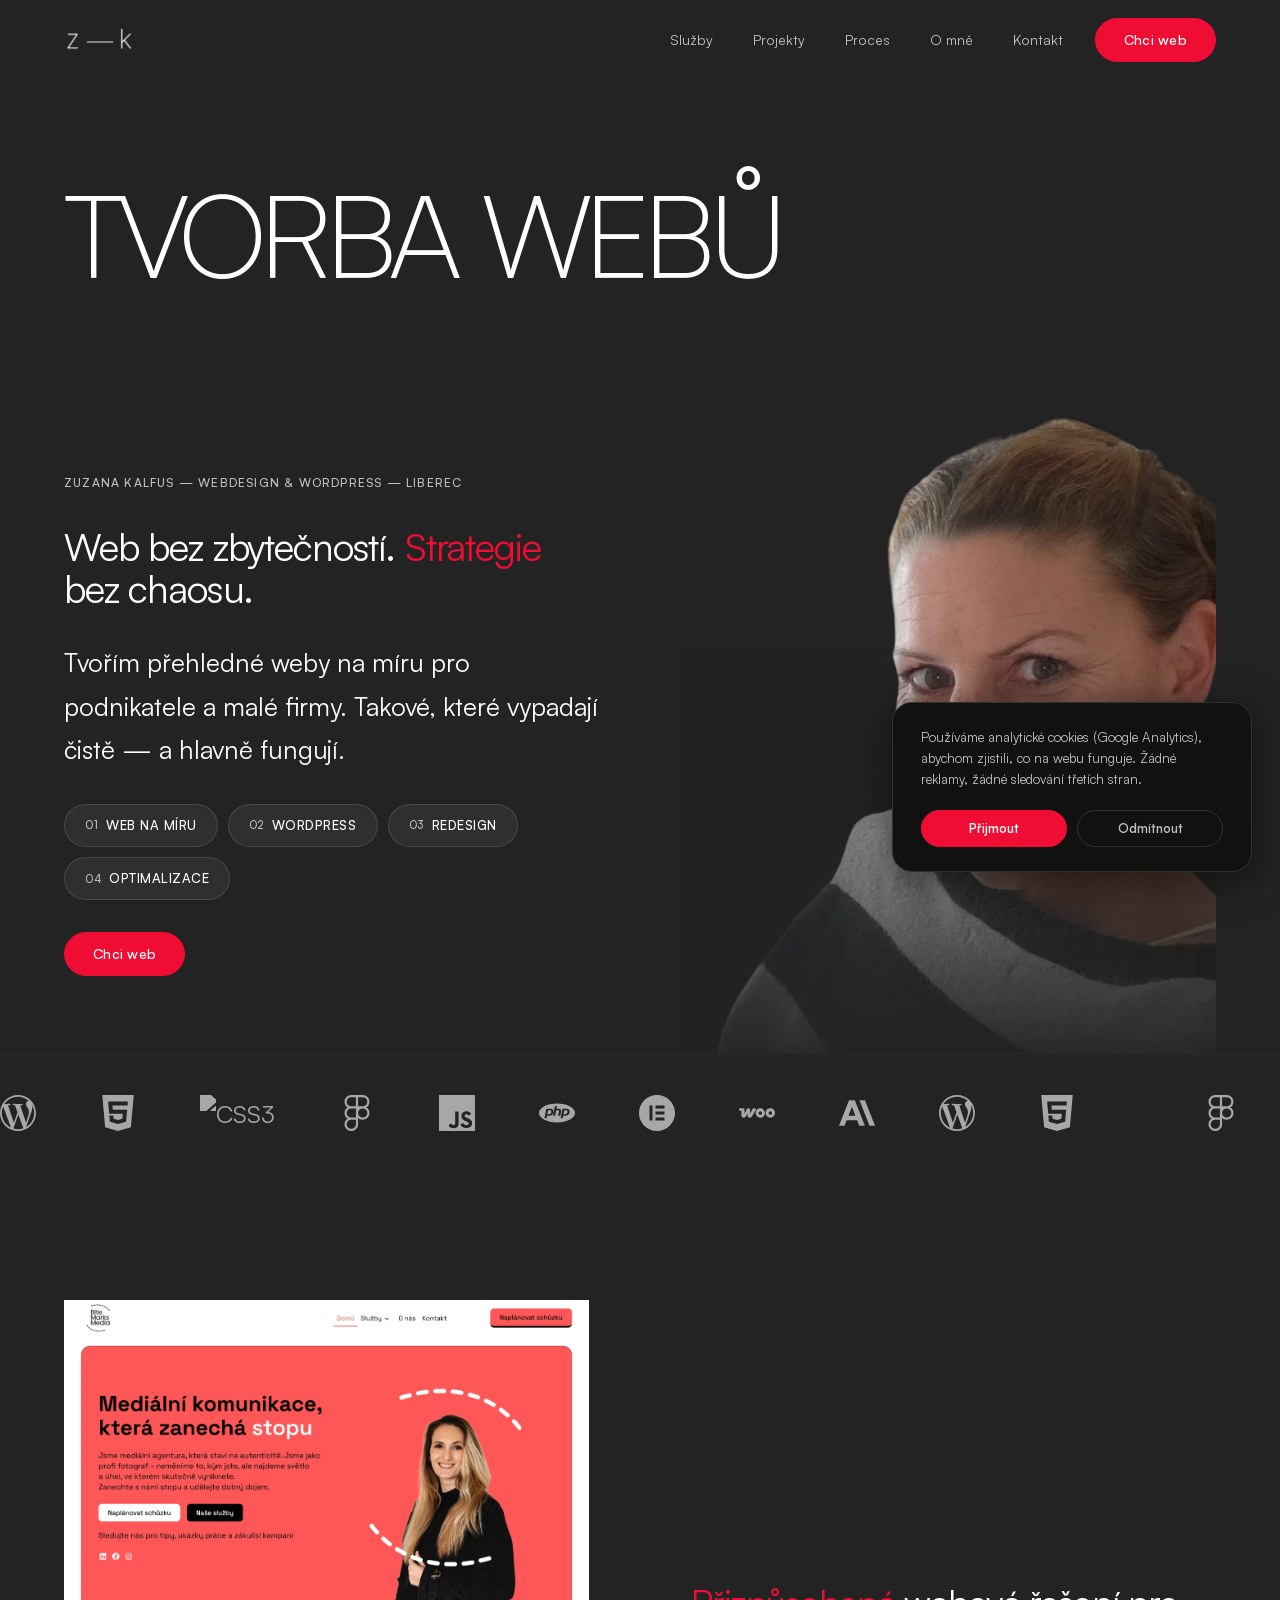
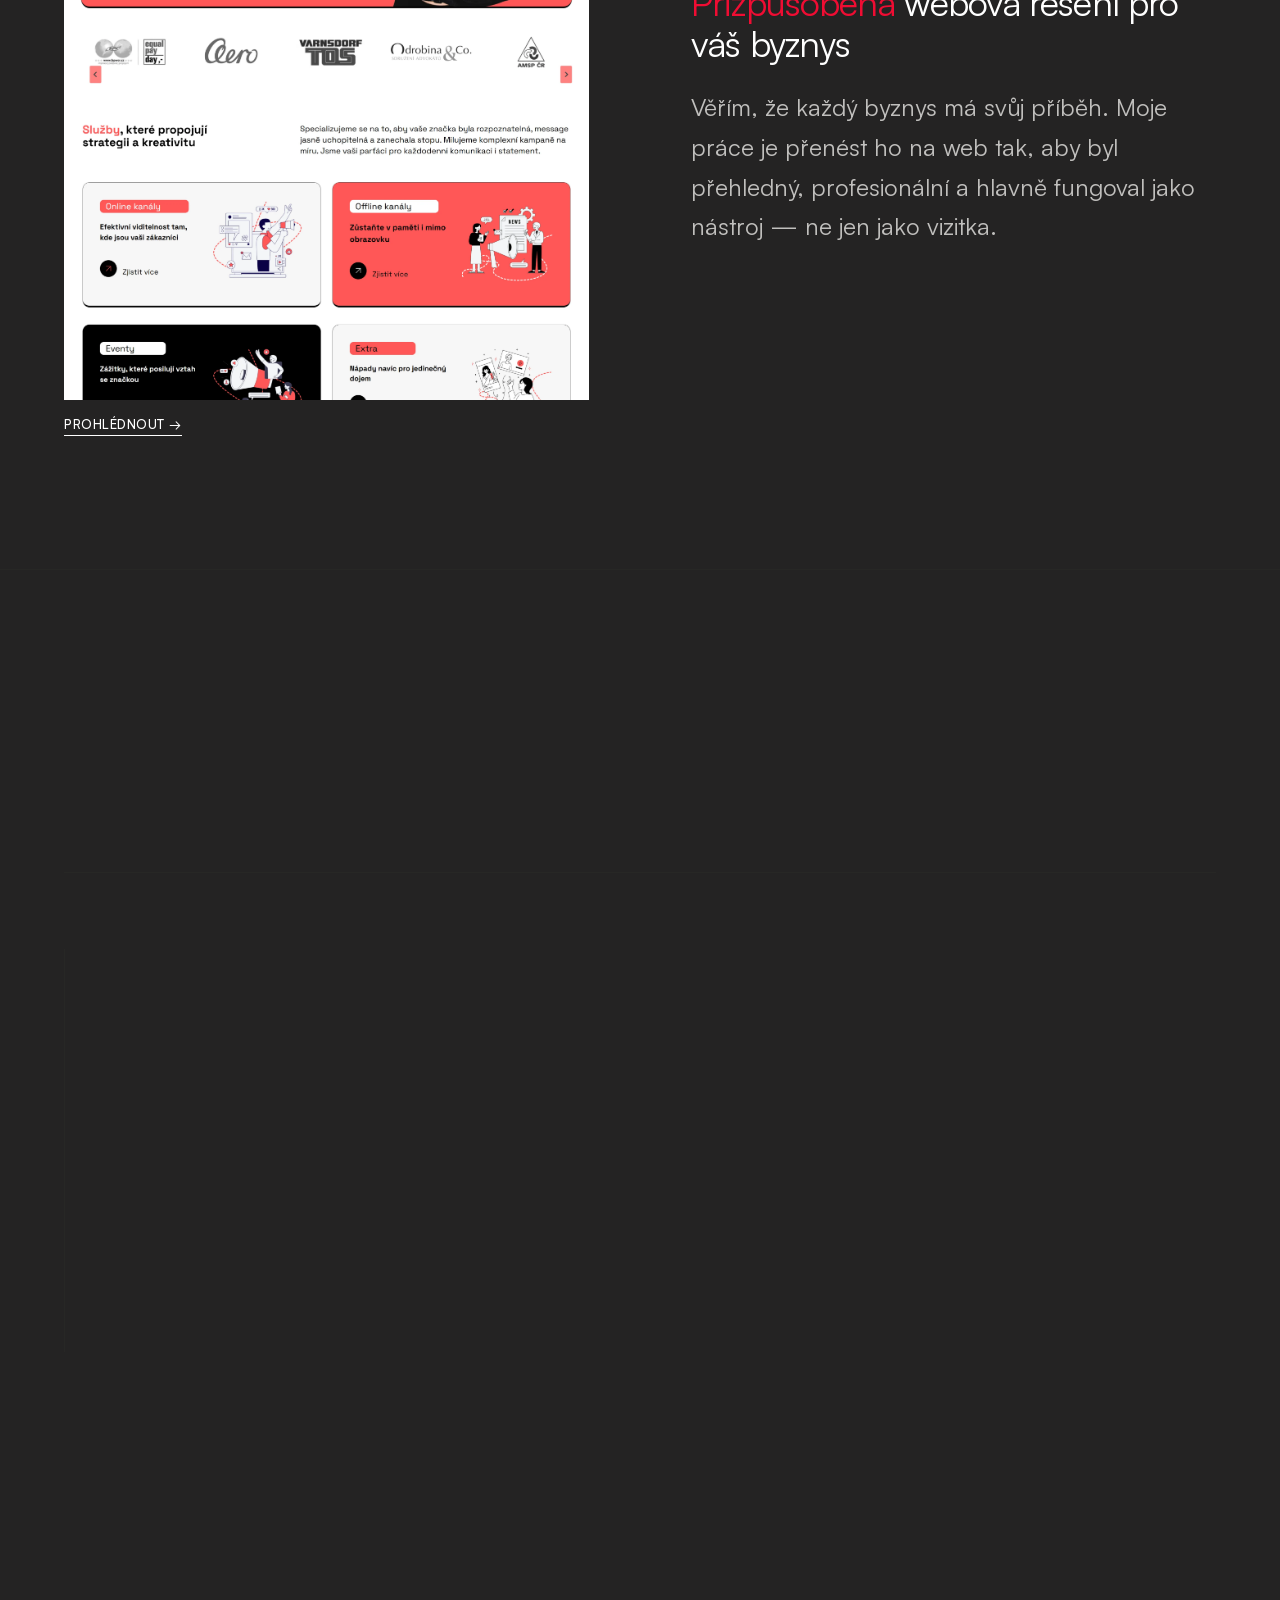
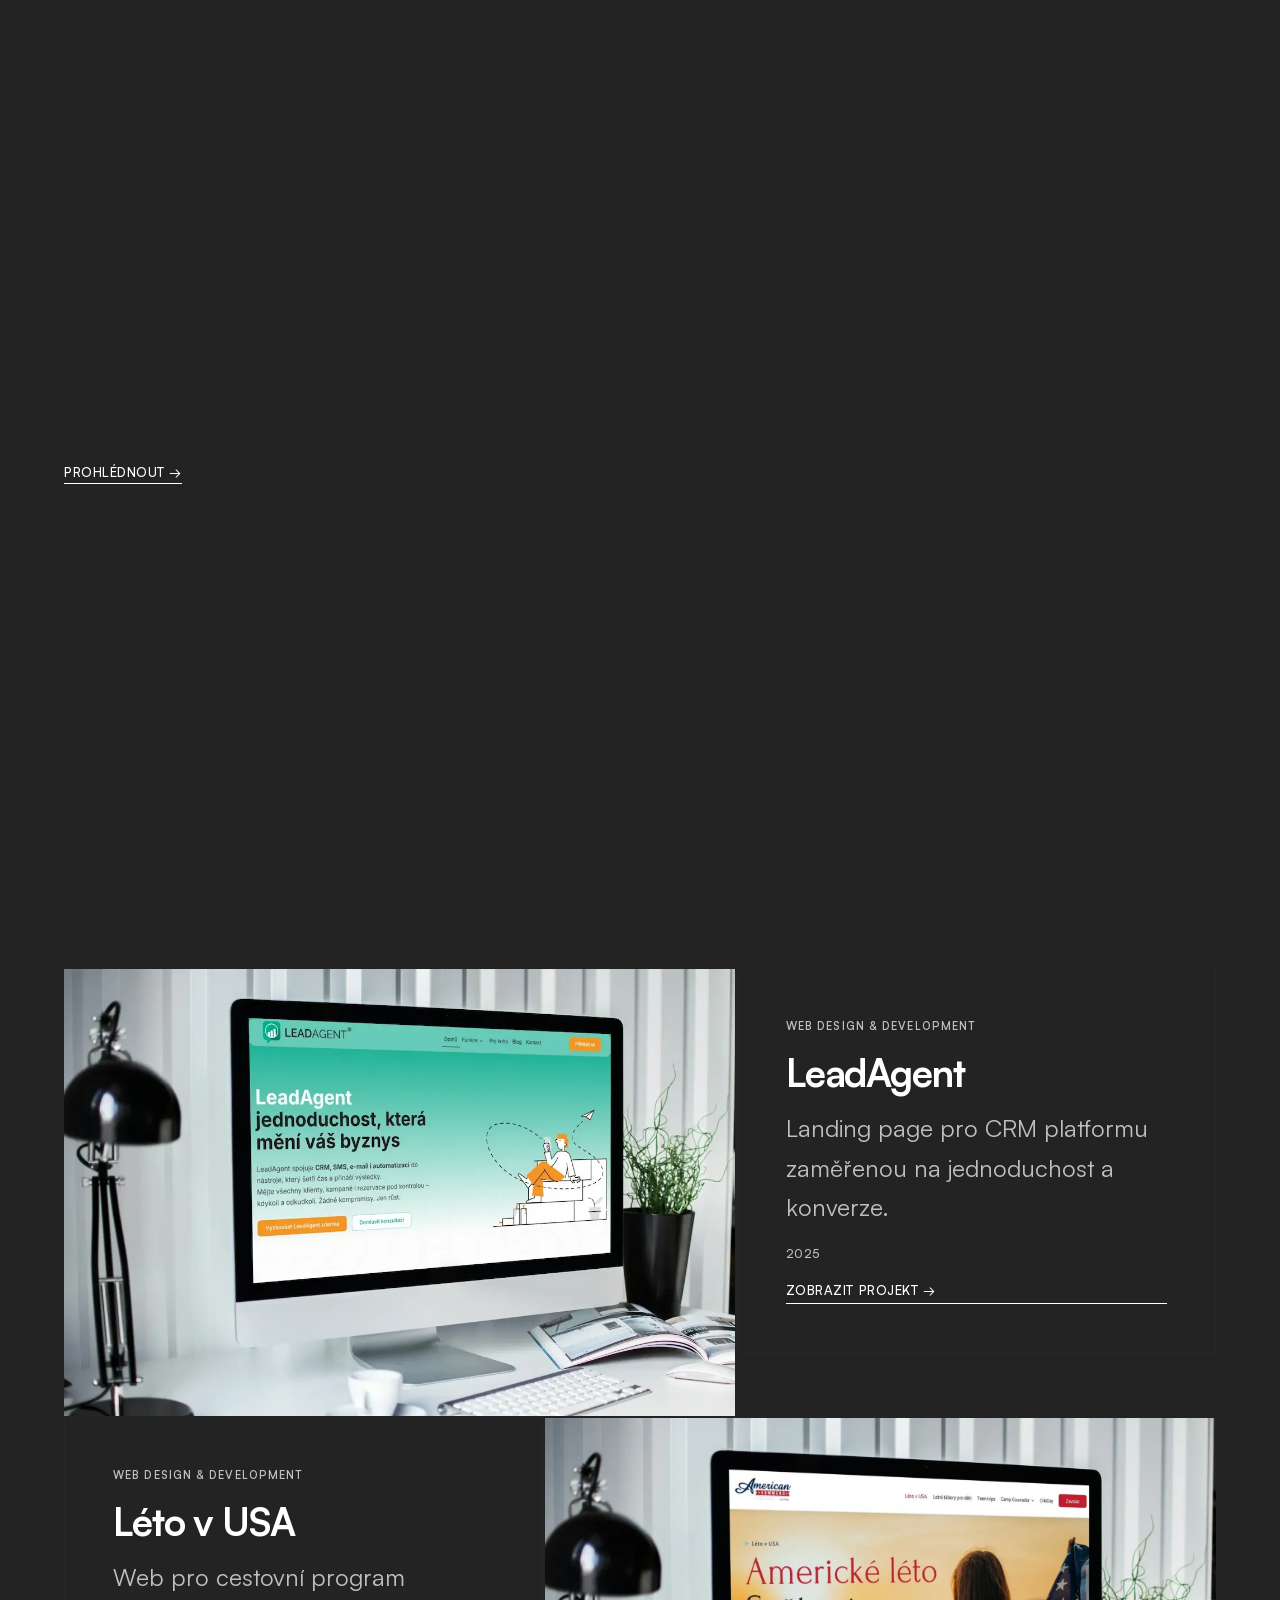
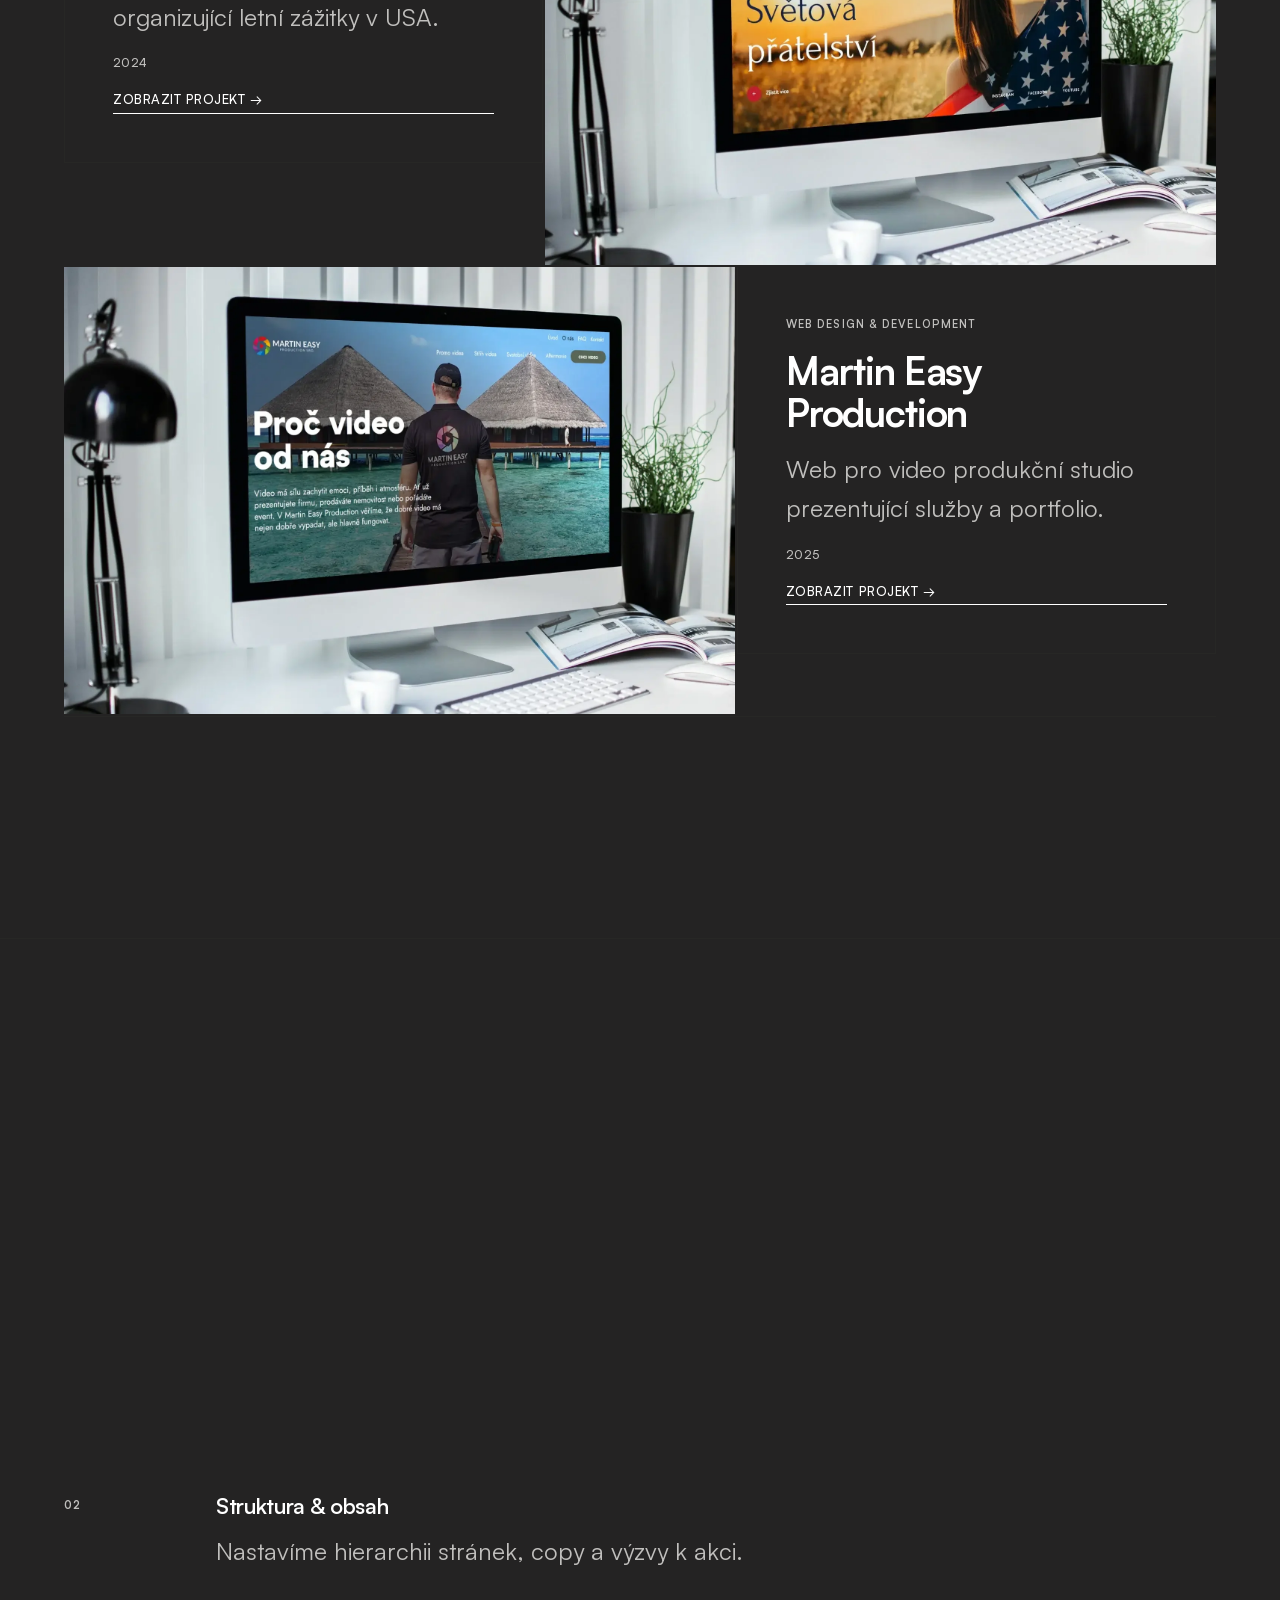
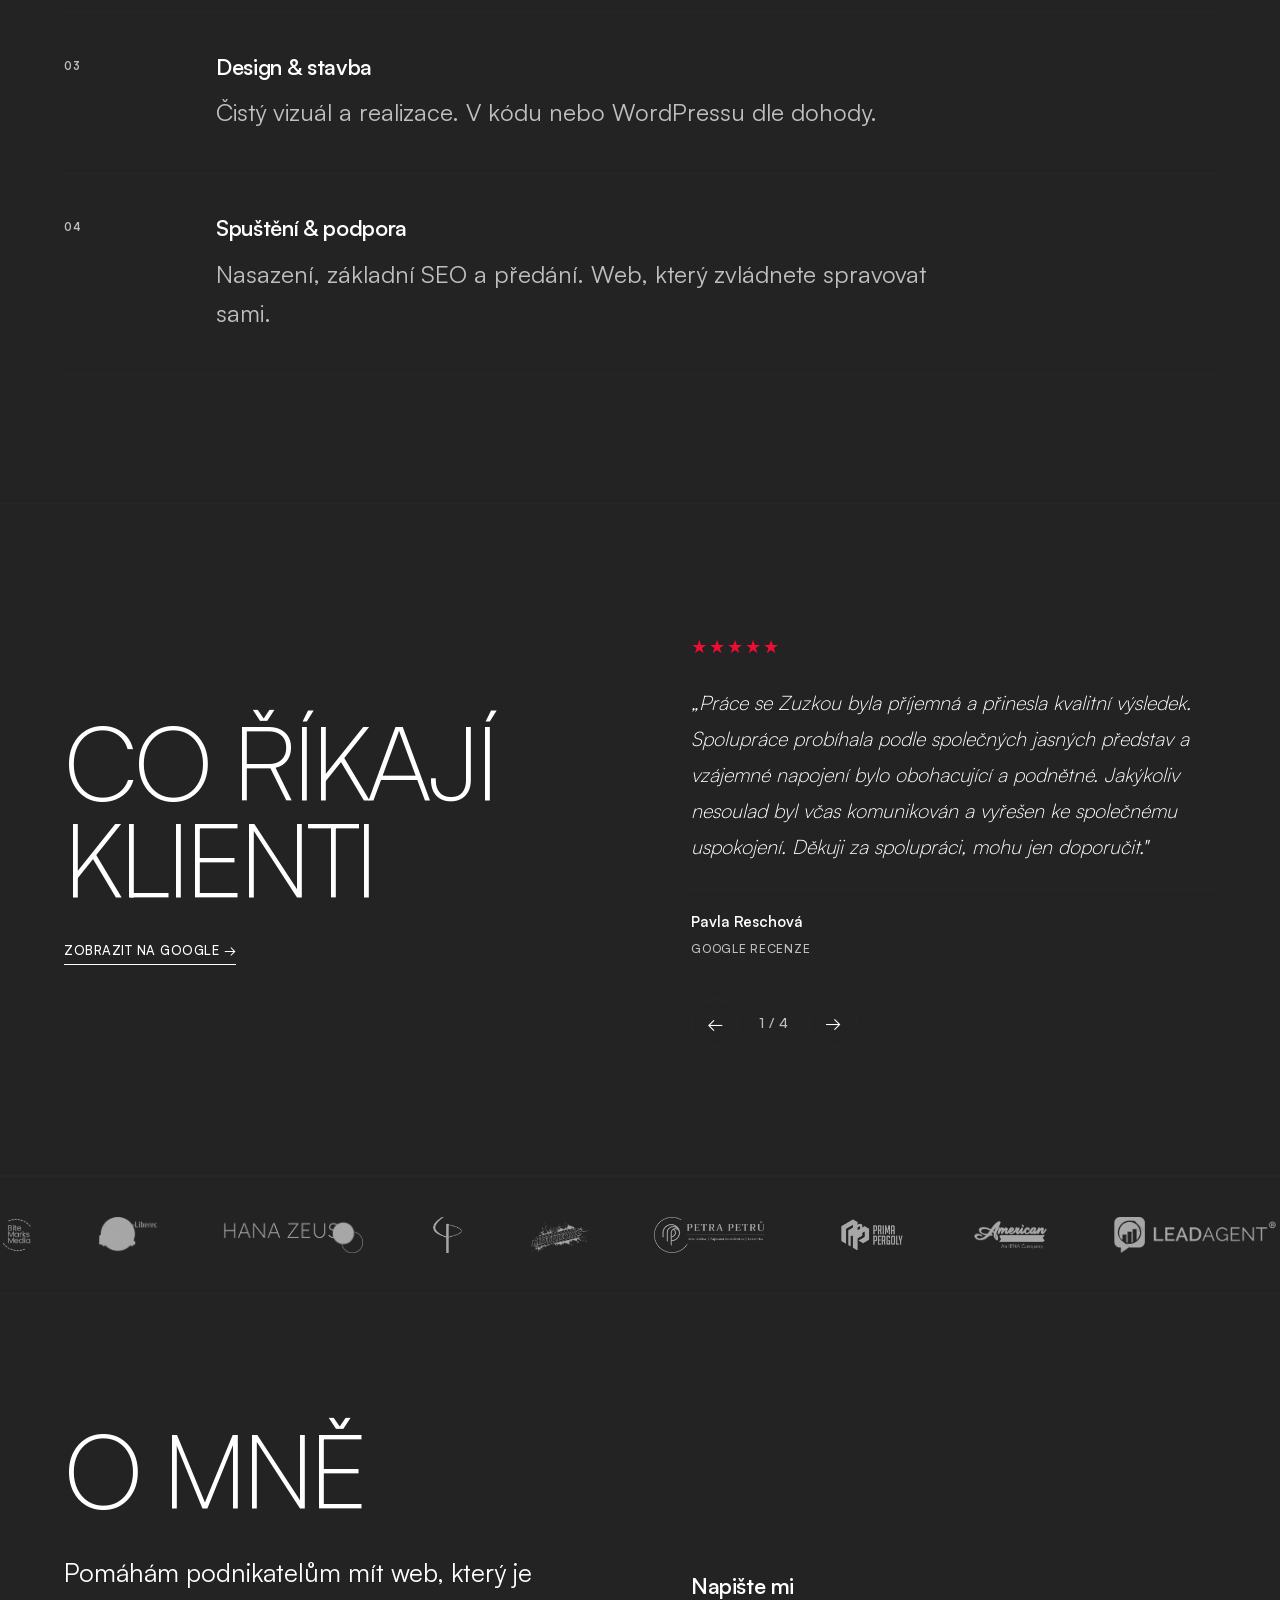
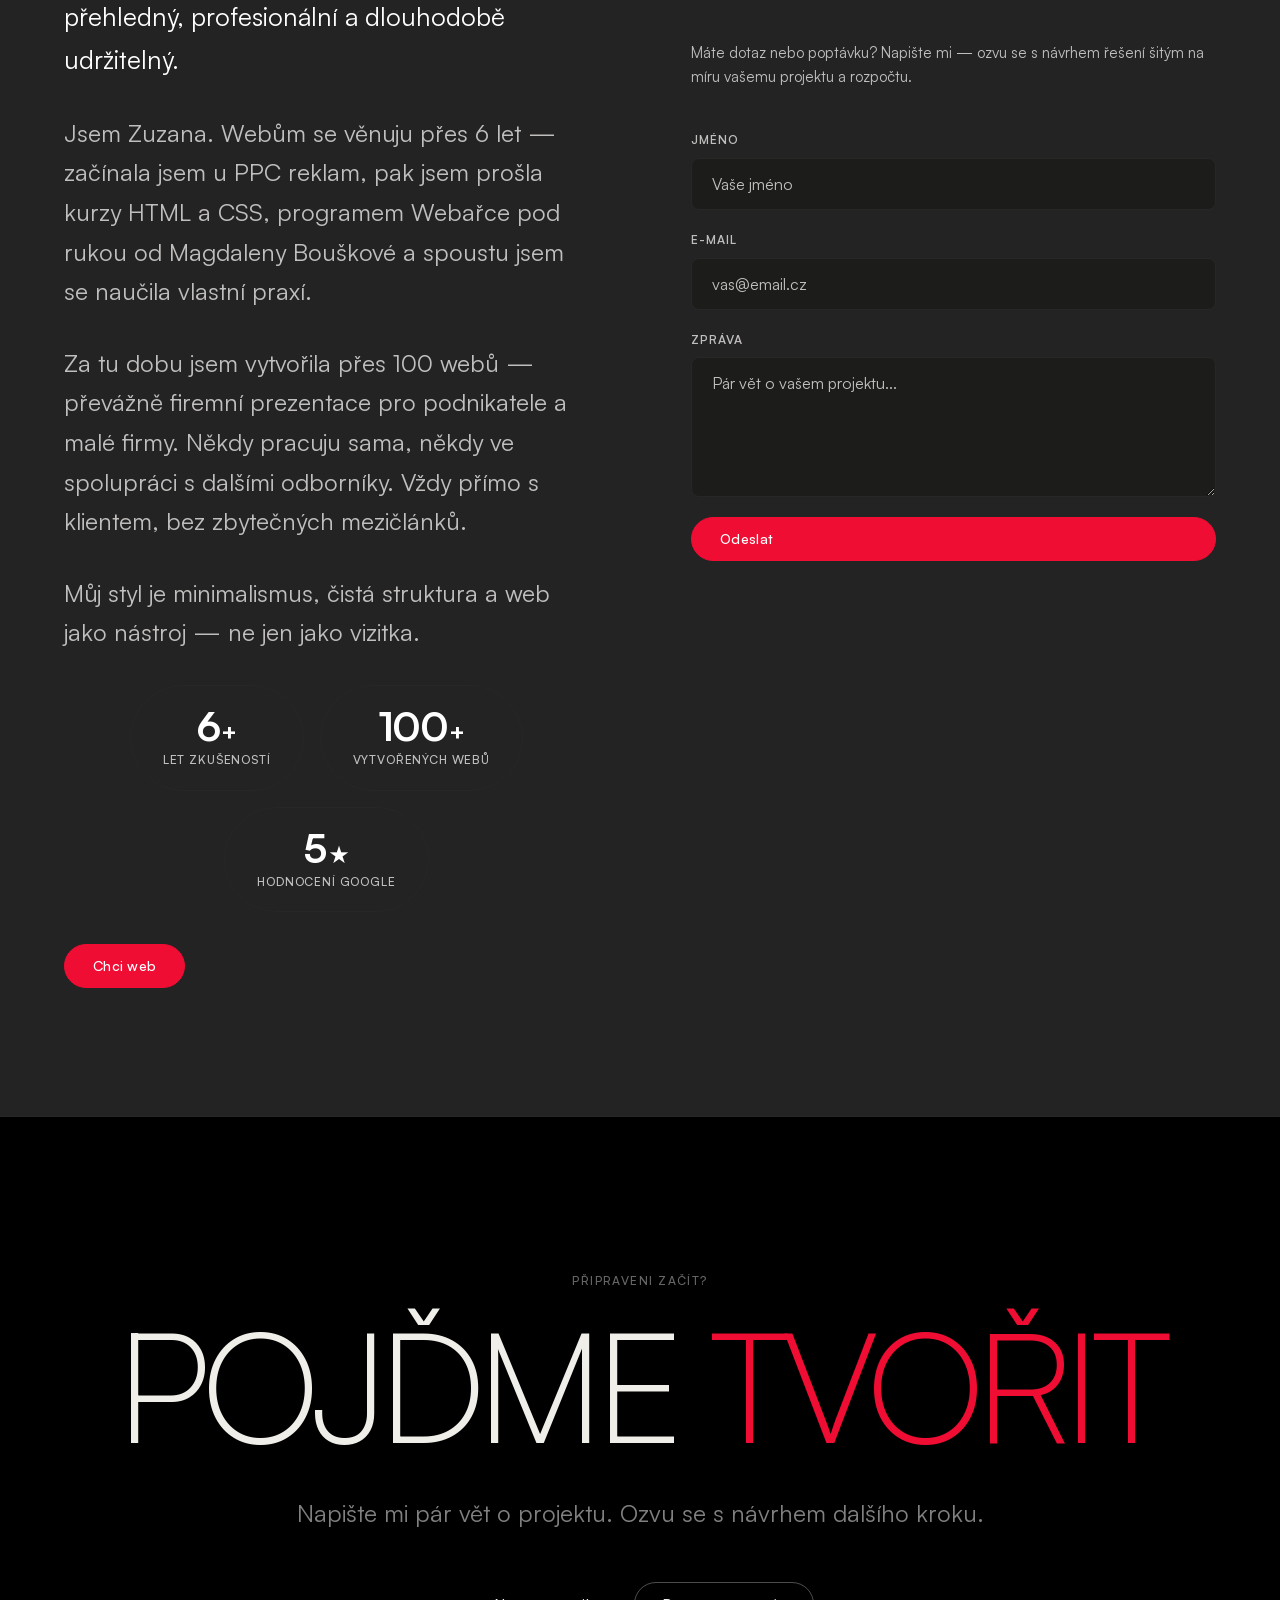
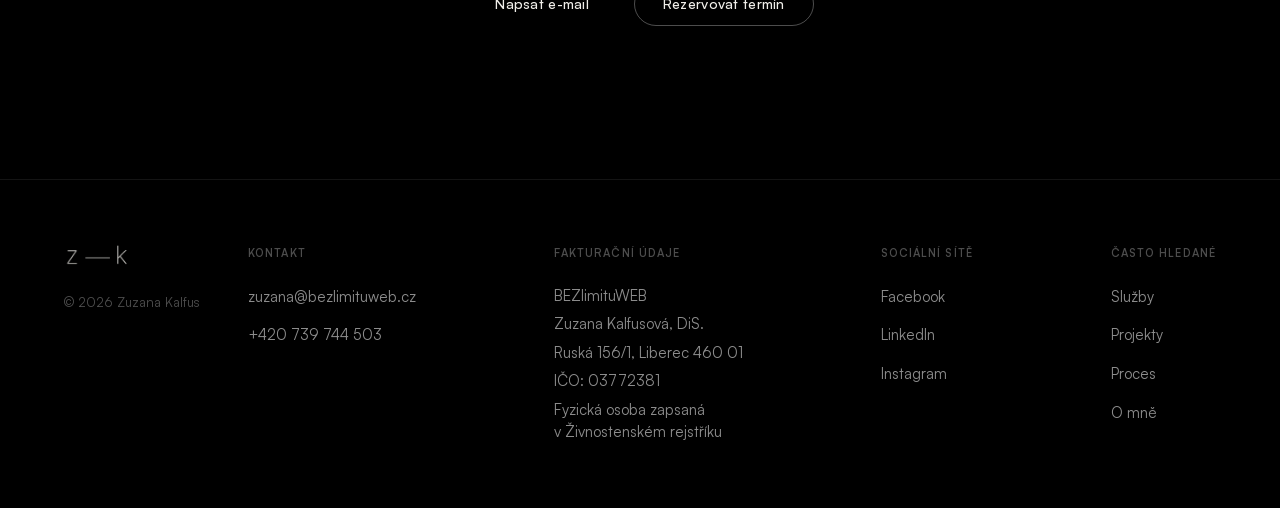
==== commit 6bd34e54: "GA4 + cookie consent (Consent Mode v2) Co-Authored-By: Claude Sonnet 4.6 <noreply@anthropic.com>" ====
--- a/index.html
+++ b/index.html
@@ -17,8 +17,18 @@
   <meta property="og:locale" content="cs_CZ">
   <meta name="twitter:card" content="summary_large_image">
 
+  <!-- Google Analytics 4 — Consent Mode v2 -->
+  <script async src="https://www.googletagmanager.com/gtag/js?id=G-CZYRGXG5FE"></script>
+  <script>
+    window.dataLayer = window.dataLayer || [];
+    function gtag(){dataLayer.push(arguments);}
+    gtag('consent', 'default', { analytics_storage: 'denied', wait_for_update: 500 });
+    gtag('js', new Date());
+    gtag('config', 'G-CZYRGXG5FE');
+  </script>
+
   <link rel="preload" href="src/fonts/Satoshi-Variable.woff2" as="font" type="font/woff2" crossorigin>
-  <link rel="stylesheet" href="src/css/style.css?v=15">
+  <link rel="stylesheet" href="src/css/style.css?v=16">
 
   <script type="application/ld+json">
   {
@@ -505,6 +515,18 @@
     </div>
   </div>
 
+  <!-- Cookie consent -->
+  <div class="cookie-bar" id="cookie-bar" aria-live="polite" role="region" aria-label="Souhlas s cookies">
+    <p class="cookie-bar__text">
+      Používáme analytické cookies (Google Analytics), abychom zjistili, co na webu funguje.
+      Žádné reklamy, žádné sledování třetích stran.
+    </p>
+    <div class="cookie-bar__actions">
+      <button class="cookie-bar__btn cookie-bar__btn--accept" id="cookie-accept">Přijmout</button>
+      <button class="cookie-bar__btn cookie-bar__btn--decline" id="cookie-decline">Odmítnout</button>
+    </div>
+  </div>
+
   <script src="src/js/main.js?v=2" defer></script>
 
 </body>
--- a/src/css/style.css
+++ b/src/css/style.css
@@ -1359,6 +1359,93 @@
   border-color: var(--accent);
 }
 
+/* ============================================
+   COOKIE CARD
+   ============================================ */
+.cookie-bar {
+  position: fixed;
+  bottom: 1.75rem;
+  right: 1.75rem;
+  z-index: 9000;
+  background: #111110;
+  border: 1px solid #333331;
+  border-radius: 20px;
+  padding: 1.5rem 1.75rem;
+  max-width: 360px;
+  width: calc(100vw - 3.5rem);
+  box-shadow: 0 8px 40px rgba(0, 0, 0, 0.55);
+  opacity: 0;
+  transform: translateY(16px);
+  transition: opacity 0.4s cubic-bezier(0.16, 1, 0.3, 1),
+              transform 0.4s cubic-bezier(0.16, 1, 0.3, 1);
+  pointer-events: none;
+}
+
+.cookie-bar.is-visible {
+  opacity: 1;
+  transform: translateY(0);
+  pointer-events: auto;
+}
+
+.cookie-bar__text {
+  font-size: 0.825rem;
+  color: var(--muted);
+  line-height: 1.6;
+  margin-bottom: 1.25rem;
+}
+
+.cookie-bar__actions {
+  display: flex;
+  gap: 0.625rem;
+}
+
+.cookie-bar__btn {
+  font-family: var(--font);
+  font-size: 0.8rem;
+  font-weight: 600;
+  padding: 0.55rem 1.25rem;
+  border-radius: 50px;
+  border: 1.5px solid transparent;
+  cursor: none;
+  flex: 1;
+  transition: background 0.2s, color 0.2s, border-color 0.2s;
+}
+
+.cookie-bar__btn--accept {
+  background: var(--accent);
+  color: #fff;
+  border-color: var(--accent);
+}
+
+.cookie-bar__btn--accept:hover {
+  background: #c8002a;
+  border-color: #c8002a;
+}
+
+.cookie-bar__btn--decline {
+  background: transparent;
+  color: var(--muted);
+  border-color: #333331;
+}
+
+.cookie-bar__btn--decline:hover {
+  color: var(--text);
+  border-color: var(--muted);
+}
+
+@media (max-width: 480px) {
+  .cookie-bar {
+    bottom: 1rem;
+    right: 1rem;
+    width: calc(100vw - 2rem);
+    border-radius: 16px;
+  }
+}
+
+@media (hover: none) {
+  .cookie-bar__btn { cursor: auto; }
+}
+
 /* Reduced motion */
 @media (prefers-reduced-motion: reduce) {
   .hero-display span,
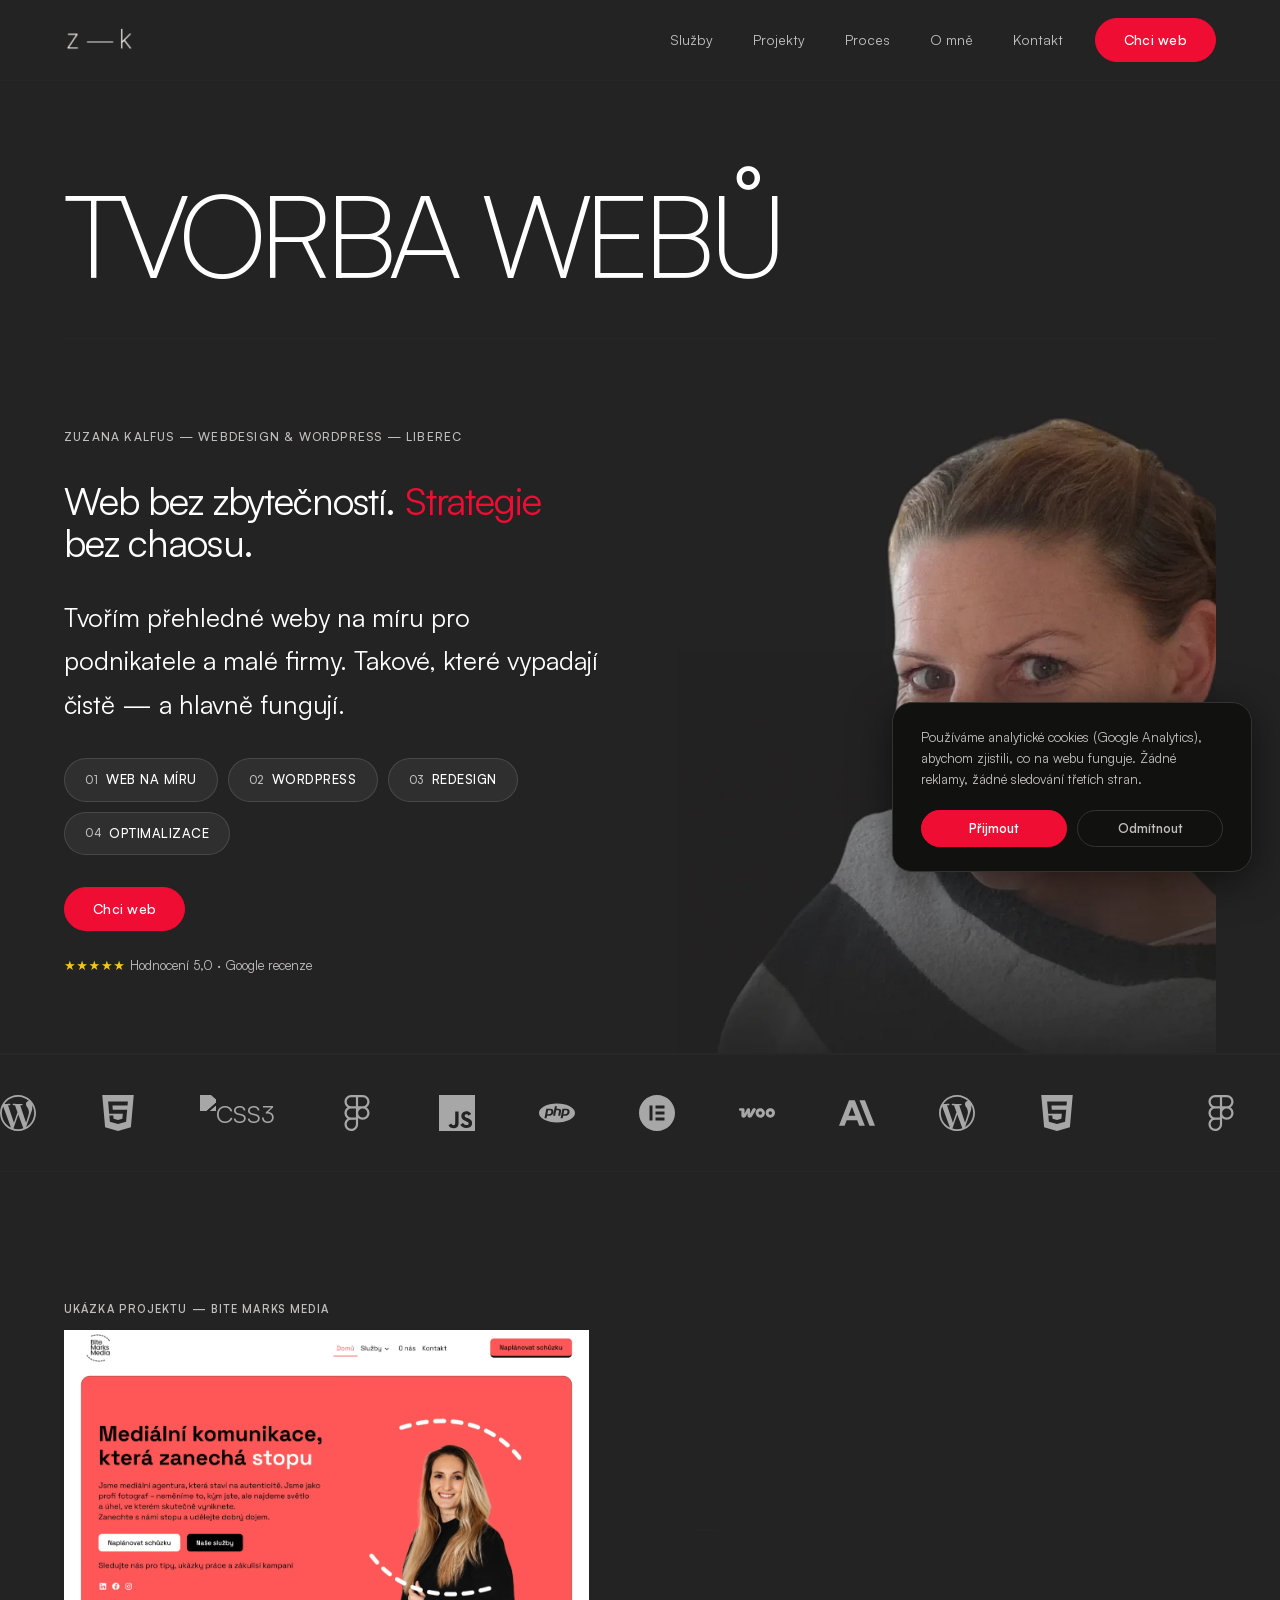
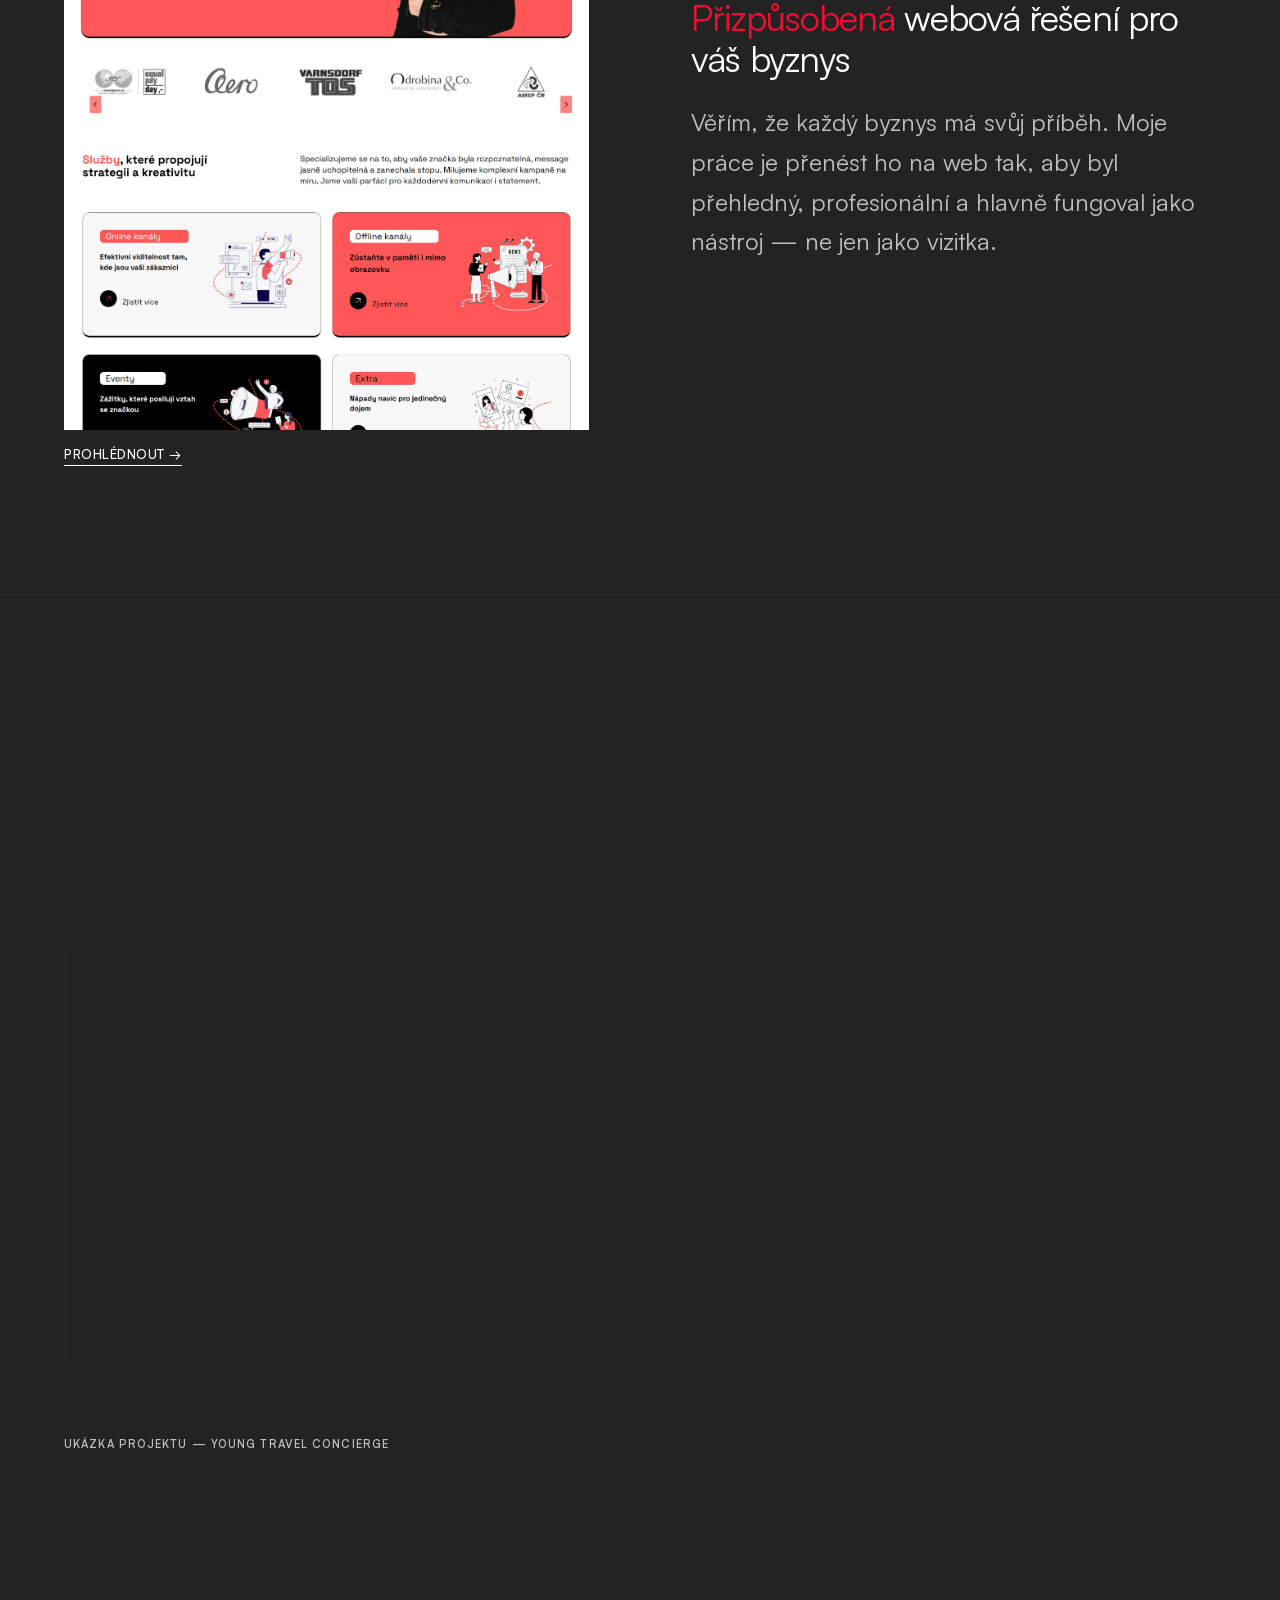
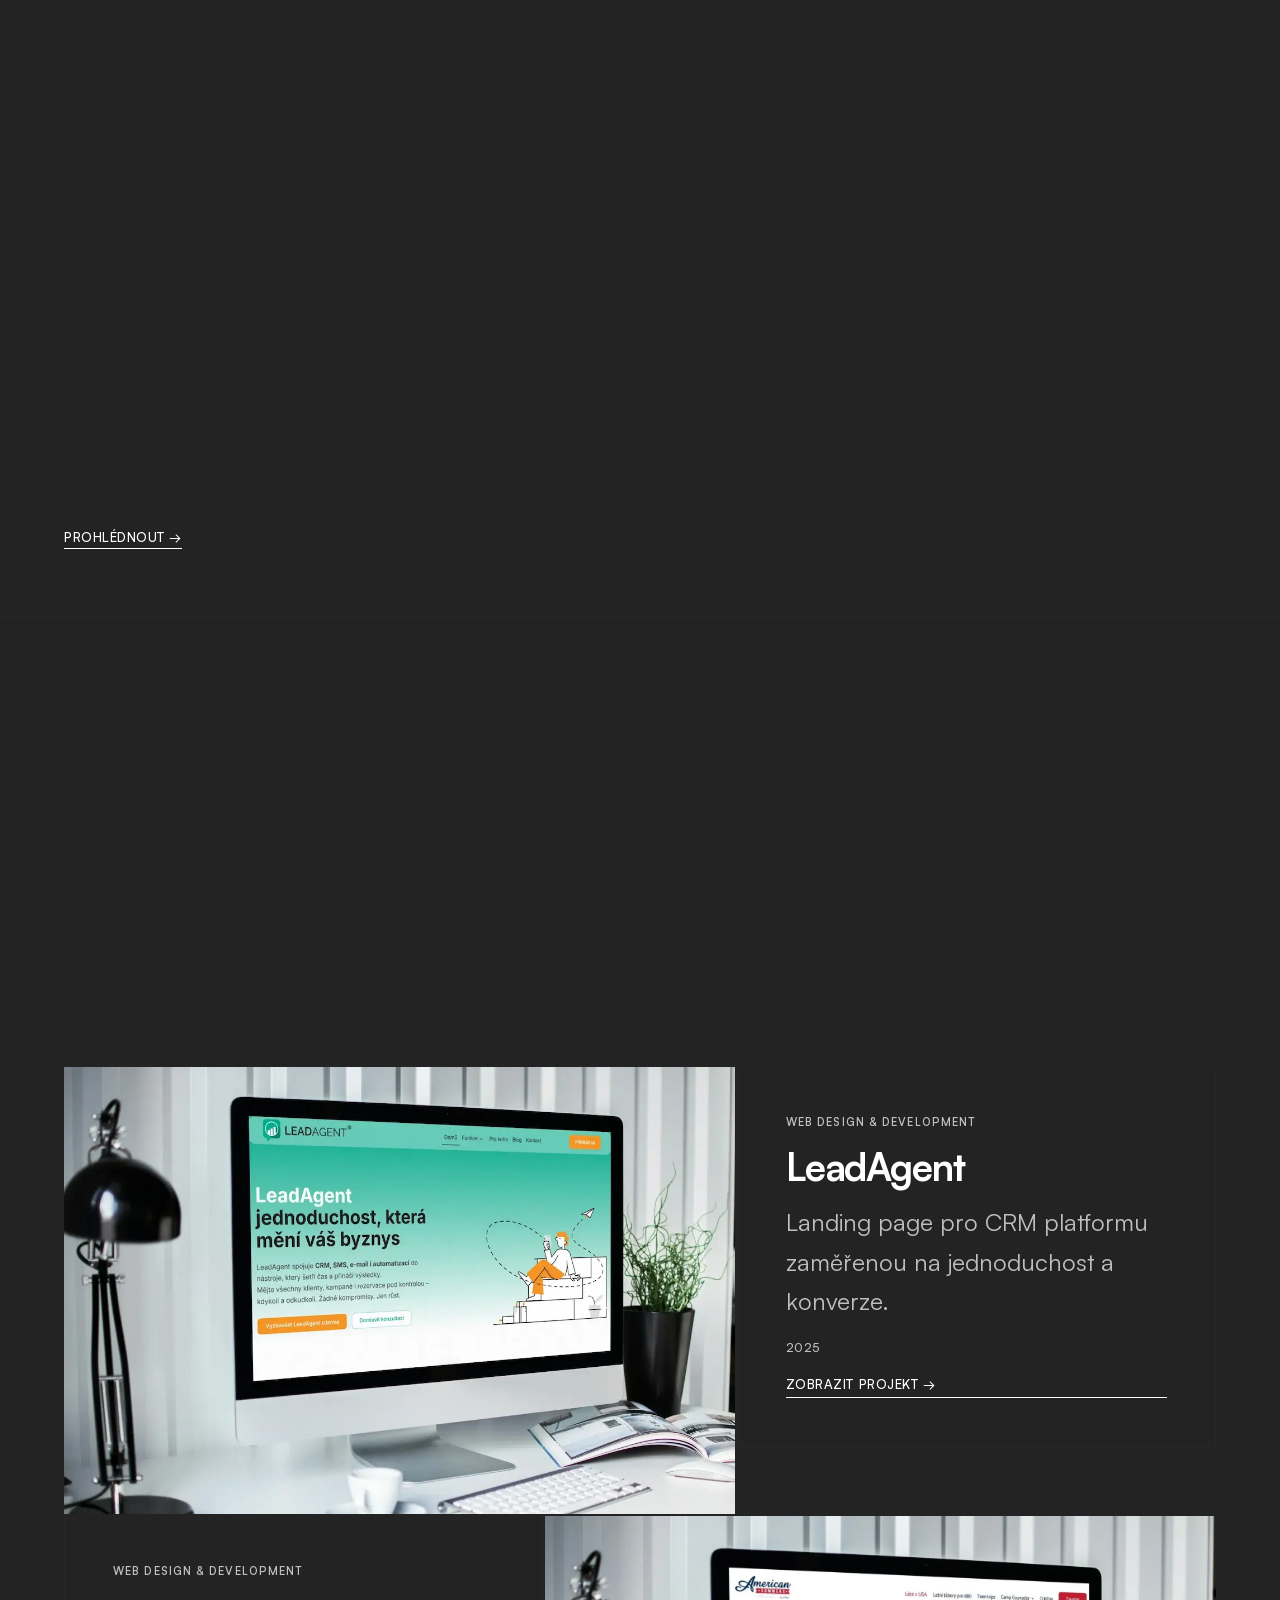
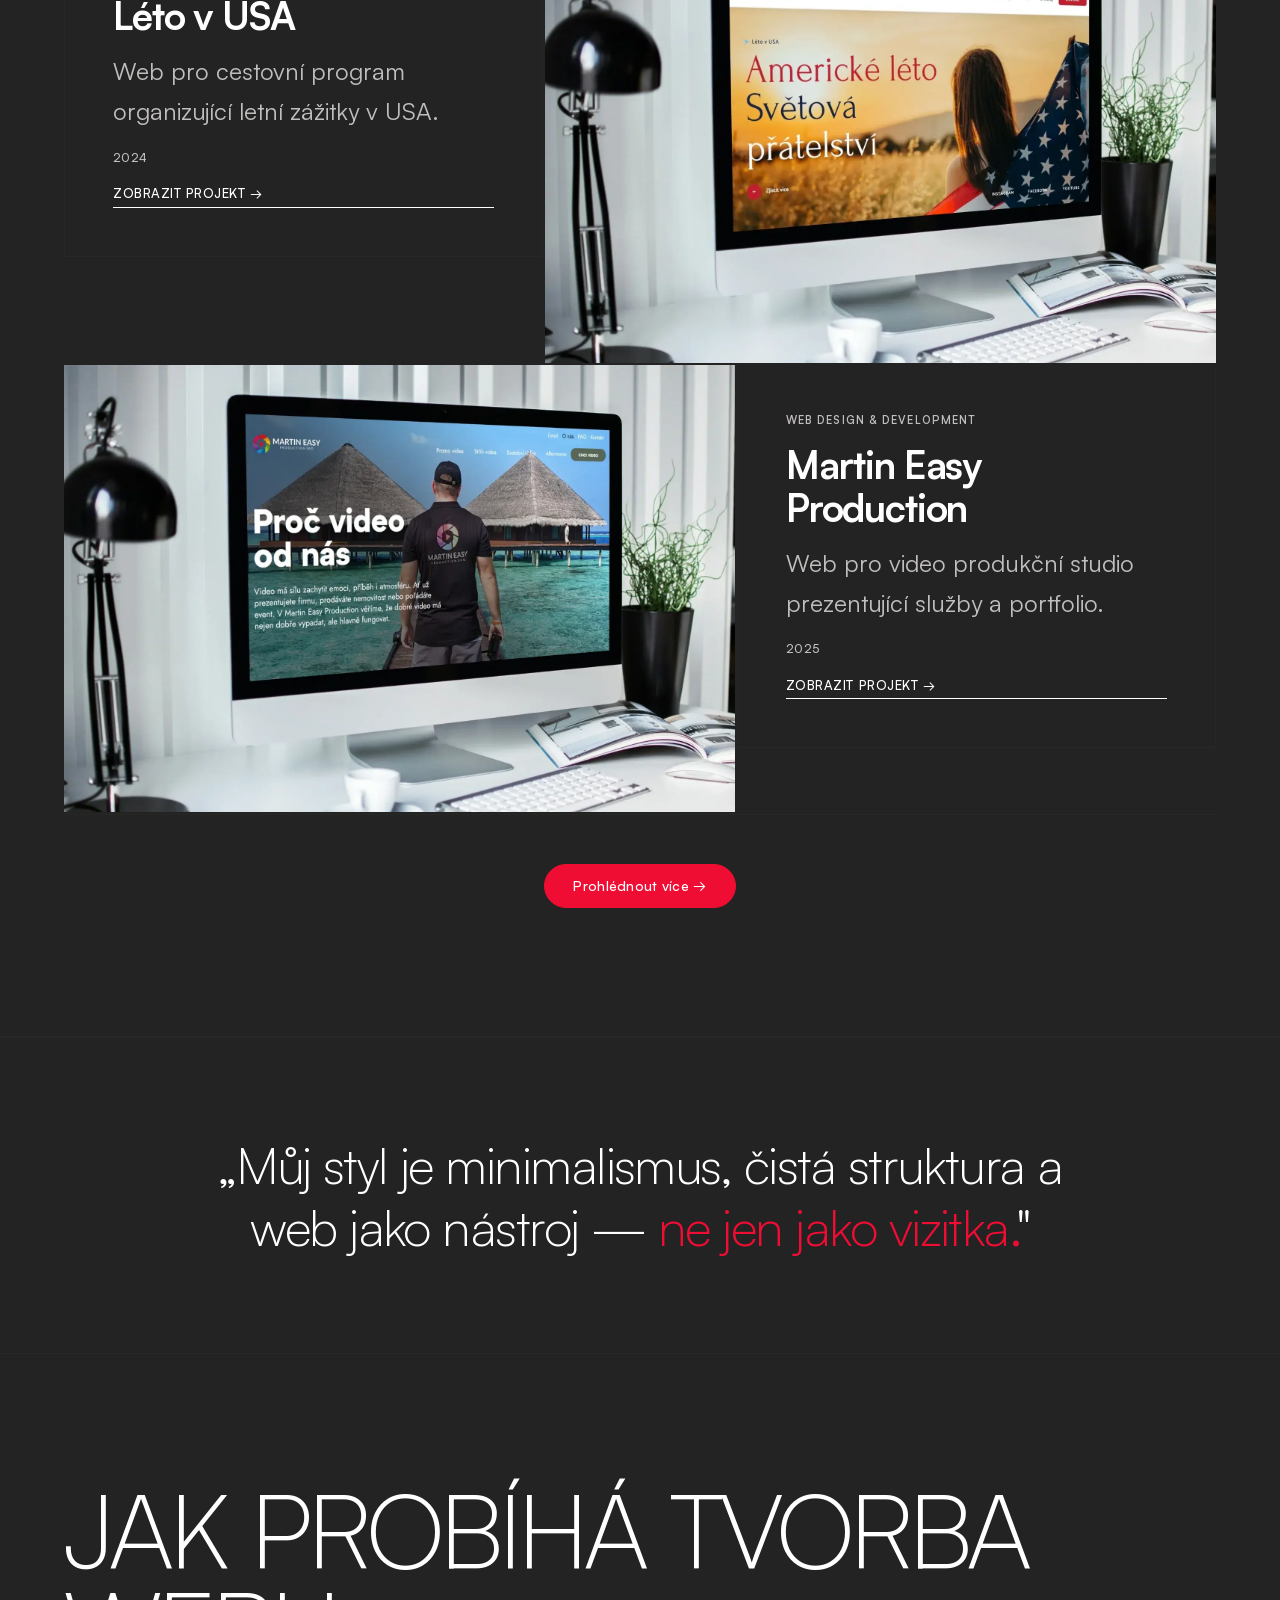
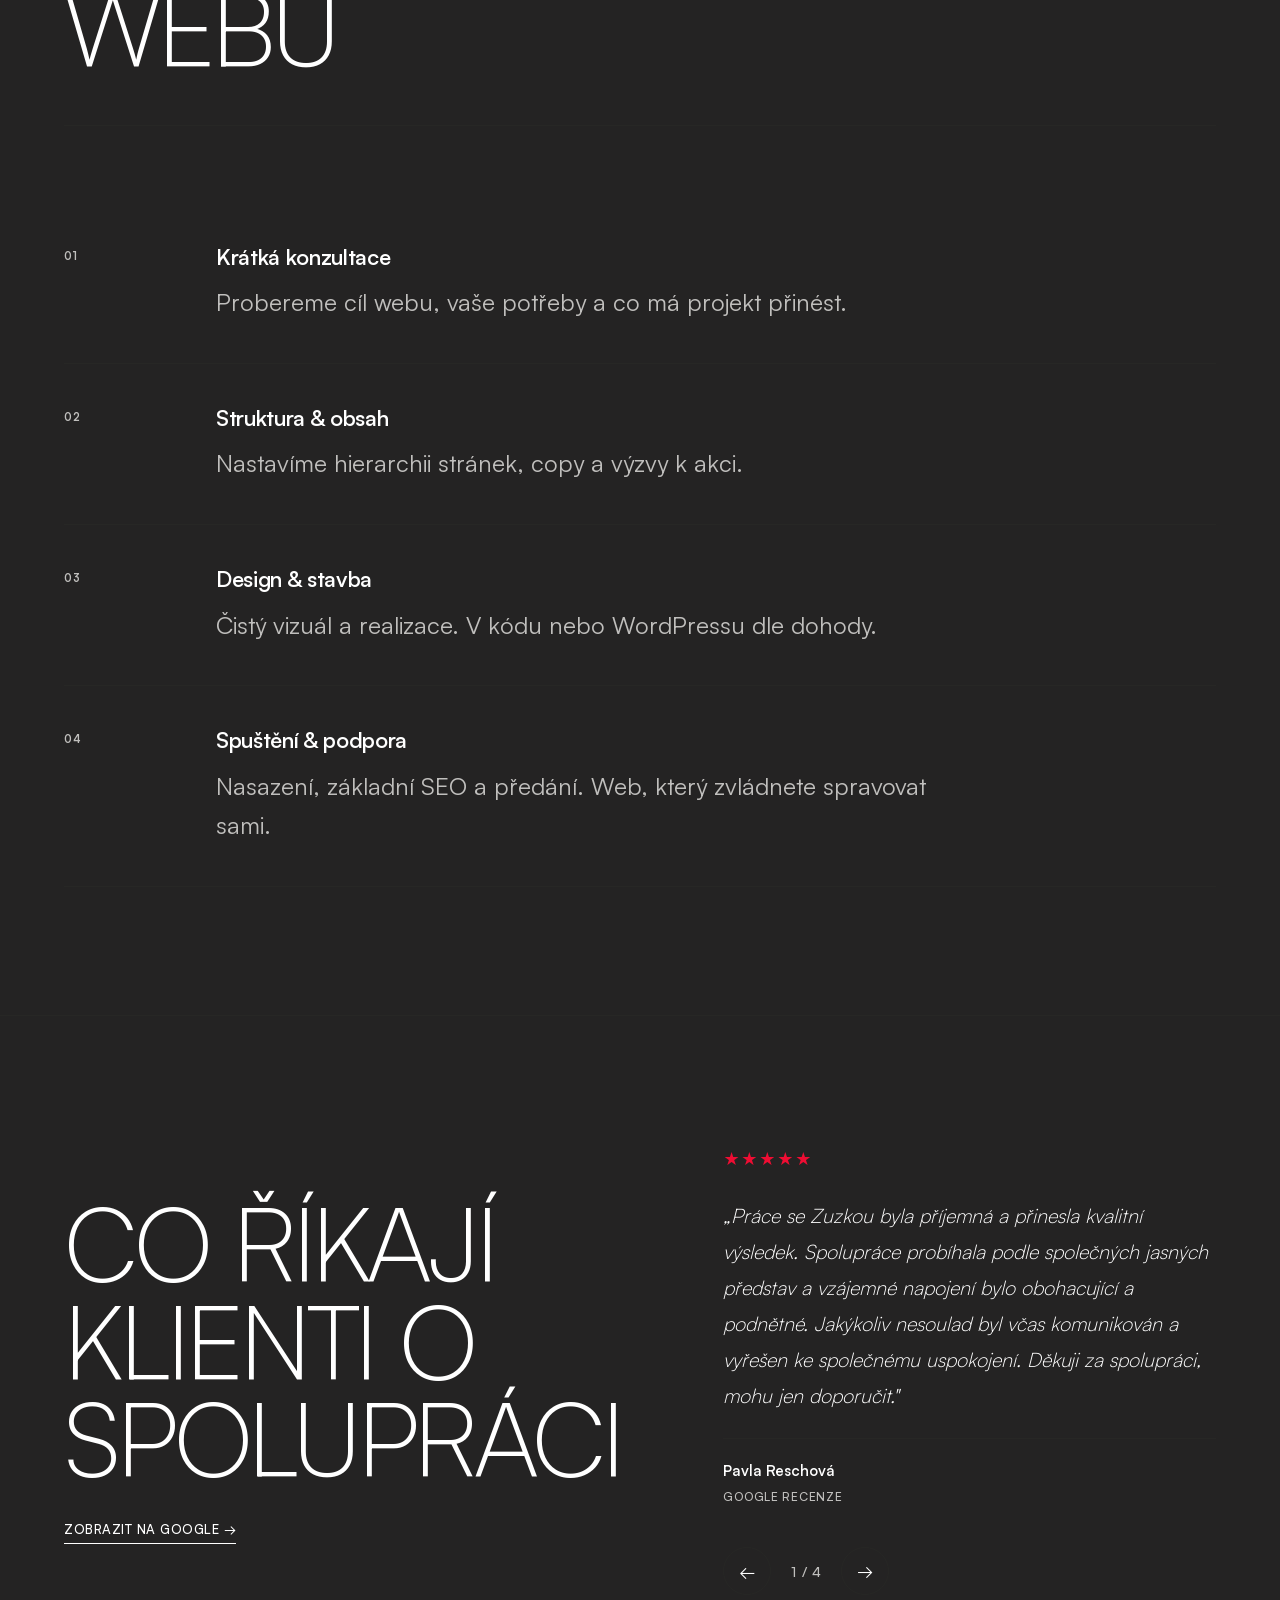
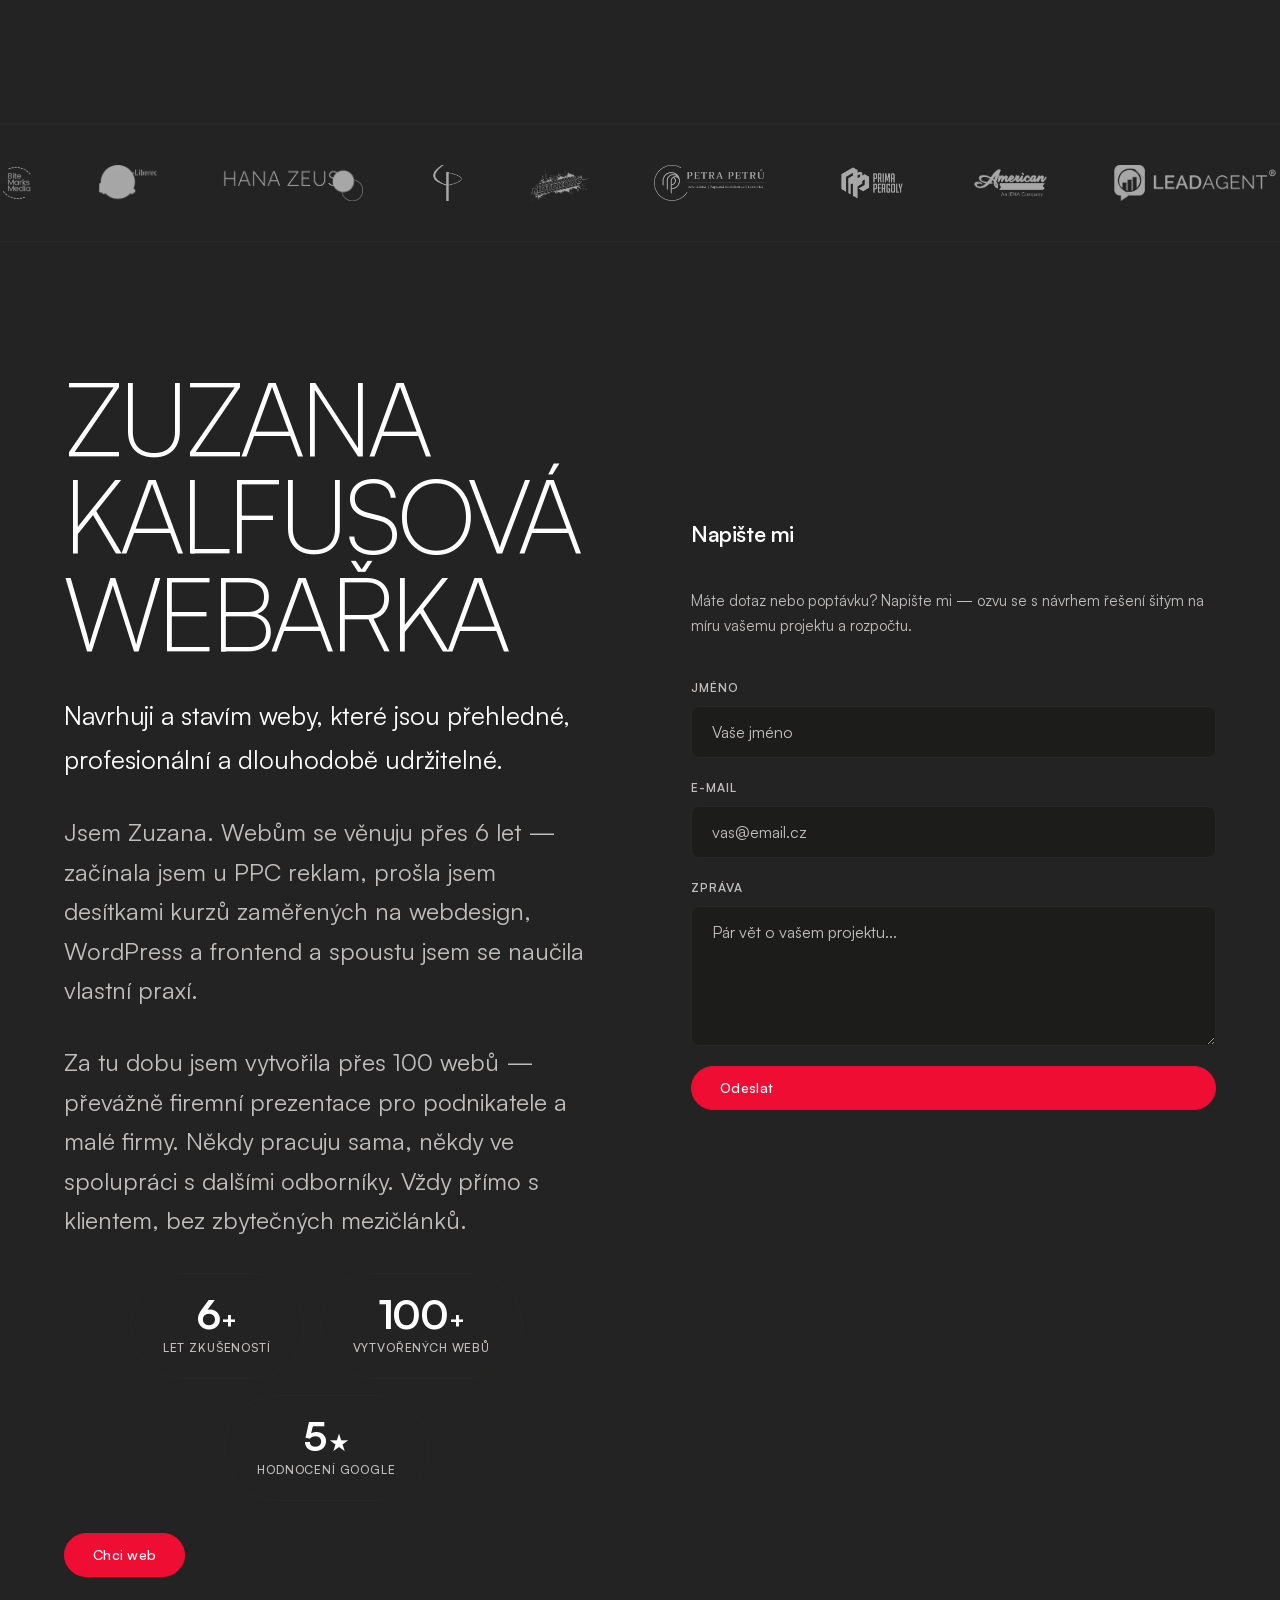
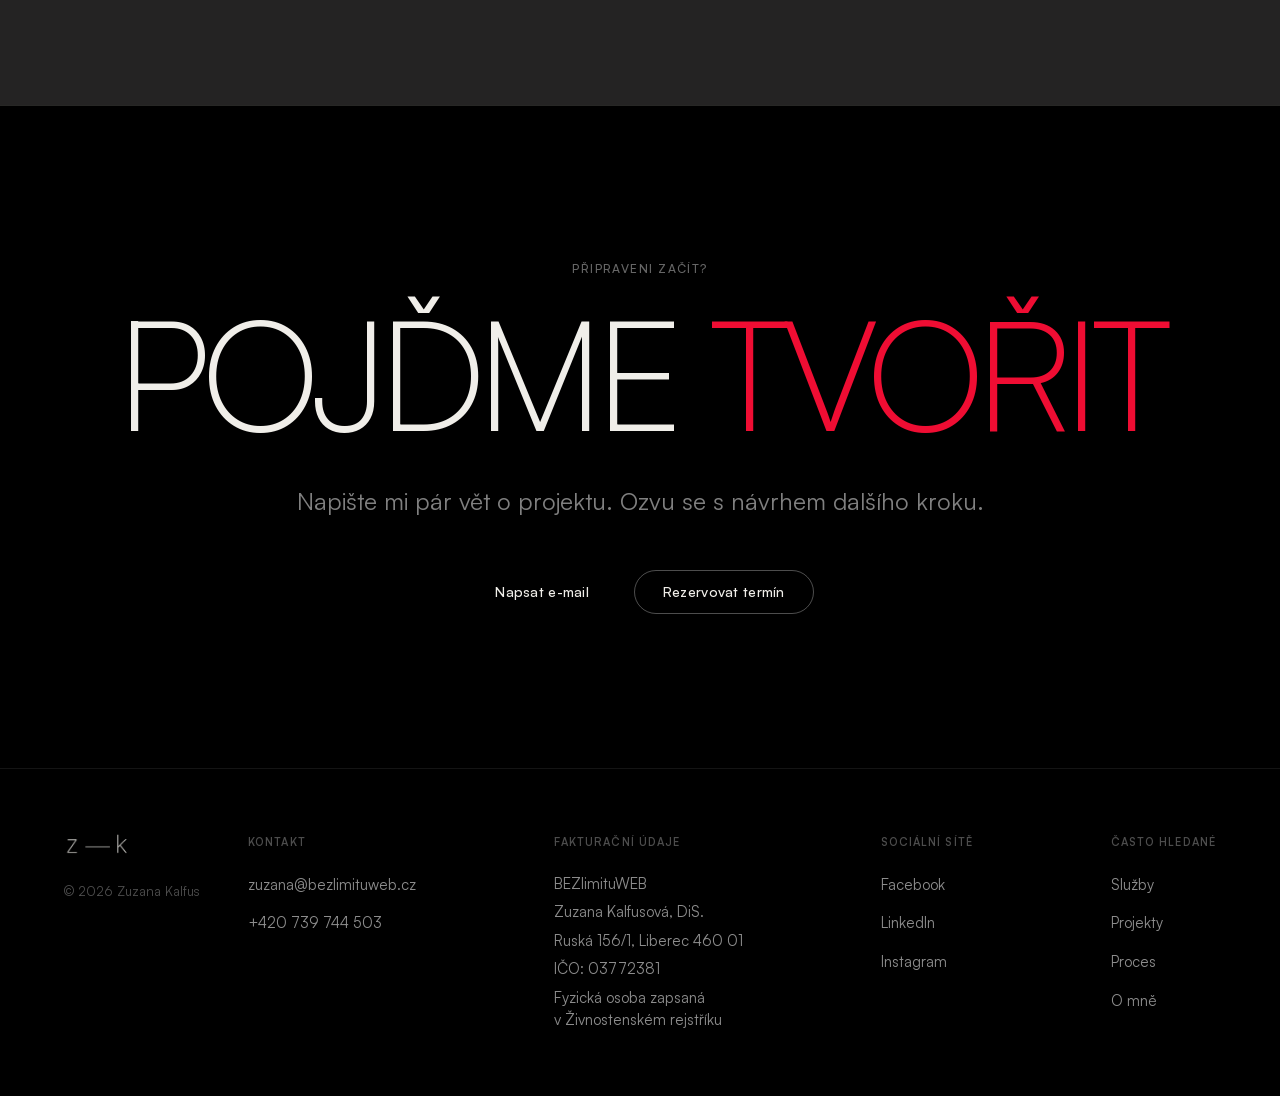
==== commit d16004a1: "UX, SEO, spacing — projekt štítky, claim sekce, SEO nadpisy, hero rating, services spacing" ====
--- a/index.html
+++ b/index.html
@@ -28,7 +28,7 @@
   </script>
 
   <link rel="preload" href="src/fonts/Satoshi-Variable.woff2" as="font" type="font/woff2" crossorigin>
-  <link rel="stylesheet" href="src/css/style.css?v=16">
+  <link rel="stylesheet" href="src/css/style.css?v=17">
 
   <script type="application/ld+json">
   {
@@ -116,6 +116,7 @@
               <li><span class="hero-num">04</span><span>Optimalizace</span></li>
             </ul>
             <a class="btn btn-primary" href="#kontakt">Chci web</a>
+            <p class="hero-rating"><span class="hero-stars">★★★★★</span> Hodnocení&nbsp;5,0 · Google&nbsp;recenze</p>
           </div>
           <div class="hero-media">
             <img src="assets/images/profile_02.webp" alt="Zuzana Kalfus" class="hero-photo" width="600" height="750" fetchpriority="high">
@@ -157,6 +158,7 @@
       <div class="container">
         <div class="brand-grid">
           <div class="brand-media-group">
+            <p class="project-label">Ukázka projektu — Bite Marks Media</p>
             <div class="brand-media">
               <img src="assets/images/screenshot-bitemarksmedia.webp" alt="Bite Marks Media — ukázka projektu" class="brand-photo" width="1400" height="900" loading="lazy">
             </div>
@@ -175,7 +177,7 @@
     <section class="services-section" id="sluzby">
       <div class="container">
         <div class="services-header">
-          <h2 class="section-display">Služby</h2>
+          <h2 class="section-display">Webdesign &amp; WordPress služby</h2>
         </div>
         <div class="services-grid">
           <article class="service-card">
@@ -204,6 +206,7 @@
           </article>
         </div>
         <div class="services-media-group">
+          <p class="project-label">Ukázka projektu — Young Travel Concierge</p>
           <div class="services-media">
             <img src="assets/images/screenshot-youngtravelconcierge.webp" alt="Young Travel Concierge — ukázka projektu" class="services-photo" width="1400" height="900" loading="lazy">
           </div>
@@ -215,7 +218,7 @@
     <!-- SELECTED WORK -->
     <section class="work-section" id="projekty">
       <div class="container">
-        <h2 class="section-display">Vybrané projekty</h2>
+        <h2 class="section-display">Realizované weby — ukázky práce</h2>
         <div class="work-grid">
           <!-- Row 1: LeadAgent -->
           <div class="work-row work-row--a">
@@ -223,8 +226,8 @@
               <img src="assets/images/projects/projekt-lead-agent.webp" alt="LeadAgent" width="1200" height="800" loading="lazy">
             </a>
             <div class="work-info">
-              <p class="work-tag">Web design &amp; development</p>
-              <h3 class="work-title">LeadAgent</h3>
+              <h3 class="work-tag">Web design &amp; development</h3>
+              <p class="work-title">LeadAgent</p>
               <p class="muted">Landing page pro CRM platformu zaměřenou na jednoduchost a konverze.</p>
               <p class="work-year">2025</p>
               <a href="https://leadagent.cz" target="_blank" rel="noopener" class="card-link">Zobrazit projekt &rarr;</a>
@@ -233,8 +236,8 @@
           <!-- Row 2: Léto v USA -->
           <div class="work-row work-row--b">
             <div class="work-info">
-              <p class="work-tag">Web design &amp; development</p>
-              <h3 class="work-title">Léto v USA</h3>
+              <h3 class="work-tag">Web design &amp; development</h3>
+              <p class="work-title">Léto v USA</p>
               <p class="muted">Web pro cestovní program organizující letní zážitky v USA.</p>
               <p class="work-year">2024</p>
               <a href="https://letovusa.cz/" target="_blank" rel="noopener" class="card-link">Zobrazit projekt &rarr;</a>
@@ -249,8 +252,8 @@
               <img src="assets/images/projects/projekt-Martin-easy-production.webp" alt="Martin Easy Production" width="1200" height="800" loading="lazy">
             </a>
             <div class="work-info">
-              <p class="work-tag">Web design &amp; development</p>
-              <h3 class="work-title">Martin Easy Production</h3>
+              <h3 class="work-tag">Web design &amp; development</h3>
+              <p class="work-title">Martin Easy Production</p>
               <p class="muted">Web pro video produkční studio prezentující služby a portfolio.</p>
               <p class="work-year">2025</p>
               <a href="https://easy-production.cz/" target="_blank" rel="noopener" class="card-link">Zobrazit projekt &rarr;</a>
@@ -263,11 +266,18 @@
       </div>
     </section>
 
+    <!-- CLAIM -->
+    <section class="claim-section">
+      <div class="container">
+        <p class="claim-text">„Můj styl je minimalismus, čistá struktura a web jako nástroj&nbsp;— <em class="accent">ne jen jako vizitka.</em>"</p>
+      </div>
+    </section>
+
     <!-- PROCESS -->
     <section class="process-section" id="jak-to-probiha">
       <div class="container">
         <div class="process-header">
-          <h2 class="section-display">Jak to probíhá</h2>
+          <h2 class="section-display">Jak probíhá tvorba webu</h2>
         </div>
         <ol class="process-list">
           <li class="process-item">
@@ -308,7 +318,7 @@
         <div class="reviews-layout">
 
           <div class="reviews-left">
-            <h2 class="section-display">Co říkají<br>klienti</h2>
+            <h2 class="section-display">Co říkají klienti o spolupráci</h2>
             <a class="card-link reviews-google-link" href="https://www.google.com/maps/search/bezlimituweb" target="_blank" rel="noopener">Zobrazit na Google &rarr;</a>
           </div>
 
@@ -406,11 +416,10 @@
         <div class="about-grid">
           <div class="about-copy">
 
-            <h2 class="section-display">O mně</h2>
-            <p class="lead">Pomáhám podnikatelům mít web, který je přehledný, profesionální a dlouhodobě udržitelný.</p>
-            <p class="muted">Jsem Zuzana. Webům se věnuju přes 6 let — začínala jsem u PPC reklam, pak jsem prošla kurzy HTML a CSS, programem Webařce pod rukou od Magdaleny Bouškové a spoustu jsem se naučila vlastní praxí.</p>
+            <h2 class="section-display">Zuzana Kalfusová webařka</h2>
+            <p class="lead">Navrhuji a stavím weby, které jsou přehledné, profesionální a dlouhodobě udržitelné.</p>
+            <p class="muted">Jsem Zuzana. Webům se věnuju přes 6 let — začínala jsem u PPC reklam, prošla jsem desítkami kurzů zaměřených na webdesign, WordPress a frontend a spoustu jsem se naučila vlastní praxí.</p>
             <p class="muted">Za tu dobu jsem vytvořila přes 100 webů — převážně firemní prezentace pro podnikatele a malé firmy. Někdy pracuju sama, někdy ve spolupráci s dalšími odborníky. Vždy přímo s klientem, bez zbytečných mezičlánků.</p>
-            <p class="muted">Můj styl je minimalismus, čistá struktura a web jako nástroj — ne jen jako vizitka.</p>
             <div class="about-stats">
               <div class="stat-bubble">
                 <div class="stat-value"><span class="stat-num" data-target="6">0</span><span class="stat-suffix">+</span></div>
@@ -456,7 +465,7 @@
     <section class="cta-section" id="kontakt">
       <div class="container">
         <p class="cta-sub">Připraveni začít?</p>
-        <h2 class="cta-display">Pojďme <em class="accent">TVOŘIT</em></h2>
+        <p class="cta-display">Pojďme <em class="accent">TVOŘIT</em></p>
         <p class="cta-lead">Napište mi pár vět o projektu. Ozvu se s návrhem dalšího kroku.</p>
         <div class="cta-actions">
           <a class="btn btn-dark" href="mailto:zuzana@bezlimituweb.cz">Napsat e-mail</a>
--- a/src/css/style.css
+++ b/src/css/style.css
@@ -237,6 +237,15 @@
   transform: translateY(-14px);
 }
 
+.project-label {
+  font-size: 0.6875rem;
+  font-weight: 600;
+  letter-spacing: 0.1em;
+  text-transform: uppercase;
+  color: var(--muted);
+  margin-bottom: 0.75rem;
+}
+
 .brand-media {
   overflow: hidden;
   aspect-ratio: 3 / 4;
@@ -257,6 +266,25 @@
   width: 100%;
   height: auto;
   display: block;
+}
+
+/* ============================================
+   CLAIM
+   ============================================ */
+.claim-section {
+  padding: 6rem 0;
+  border-top: 1px solid var(--border);
+  border-bottom: 1px solid var(--border);
+}
+
+.claim-text {
+  font-size: clamp(1.75rem, 4vw, 3.5rem);
+  font-weight: 300;
+  letter-spacing: -0.03em;
+  line-height: 1.2;
+  max-width: 900px;
+  text-align: center;
+  margin: 0 auto;
 }
 
 /* ============================================
@@ -328,6 +356,18 @@
   gap: 2rem;
   padding-bottom: clamp(3rem, 6vw, 5rem);
   align-items: flex-start;
+}
+
+.hero-rating {
+  font-size: 0.8125rem;
+  color: var(--muted);
+  margin-top: -0.5rem;
+  white-space: nowrap;
+}
+
+.hero-stars {
+  color: #F5C518 !important;
+  letter-spacing: 0.05em;
 }
 
 .hero-services-list {
@@ -467,13 +507,13 @@
    SERVICES
    ============================================ */
 .services-section {
-  padding: clamp(5rem, 10vw, 9rem) 0;
+  padding: clamp(5rem, 10vw, 9rem) 0 clamp(3rem, 5vw, 5rem);
   border-bottom: 1px solid var(--border);
 }
 
 .services-header {
-  margin-bottom: clamp(3rem, 6vw, 5rem);
-  padding-bottom: clamp(3rem, 6vw, 5rem);
+  margin-bottom: 1rem;
+  padding-bottom: 1rem;
   border-bottom: 1px solid var(--border);
 }
 
@@ -482,6 +522,7 @@
   display: grid;
   grid-template-columns: repeat(4, 1fr);
   border-left: 1px solid var(--border);
+  margin-bottom: 3rem;
 }
 
 .service-card {
@@ -1148,7 +1189,7 @@
   .hero-display { font-size: clamp(4rem, 12vw, 9rem); }
   .hero-grid { grid-template-columns: 1fr; }
   .hero-media { display: none; }
-  .brand-grid { grid-template-columns: 1fr; }
+  .brand-grid { grid-template-columns: 1fr; gap: 2rem; }
   .brand-copy { order: -1; }
   .services-grid { grid-template-columns: repeat(2, 1fr); }
   .work-row--a,
@@ -1169,7 +1210,6 @@
   .hero-media { display: none; }
 
   .hero,
-  .brand-section,
   .services-section,
   .work-section,
   .process-section,
@@ -1177,6 +1217,10 @@
   .about-section,
   .cta-section {
     padding-top: 3.25rem;
+    padding-bottom: 3.25rem;
+  }
+  .brand-section {
+    padding-top: 2rem;
     padding-bottom: 3.25rem;
   }
   .hero-display { font-size: clamp(2.5rem, 14vw, 5rem); flex-direction: column; gap: 0; margin-bottom: 1.5rem; }
@@ -1274,7 +1318,7 @@
 
 /* ─── Services media standalone ──────────────────── */
 .services-media-group {
-  margin-top: clamp(2rem, 4vw, 3rem);
+  margin-top: clamp(3rem, 6vw, 5rem);
 }
 
 /* ─── About form subtext ──────────────────────────── */
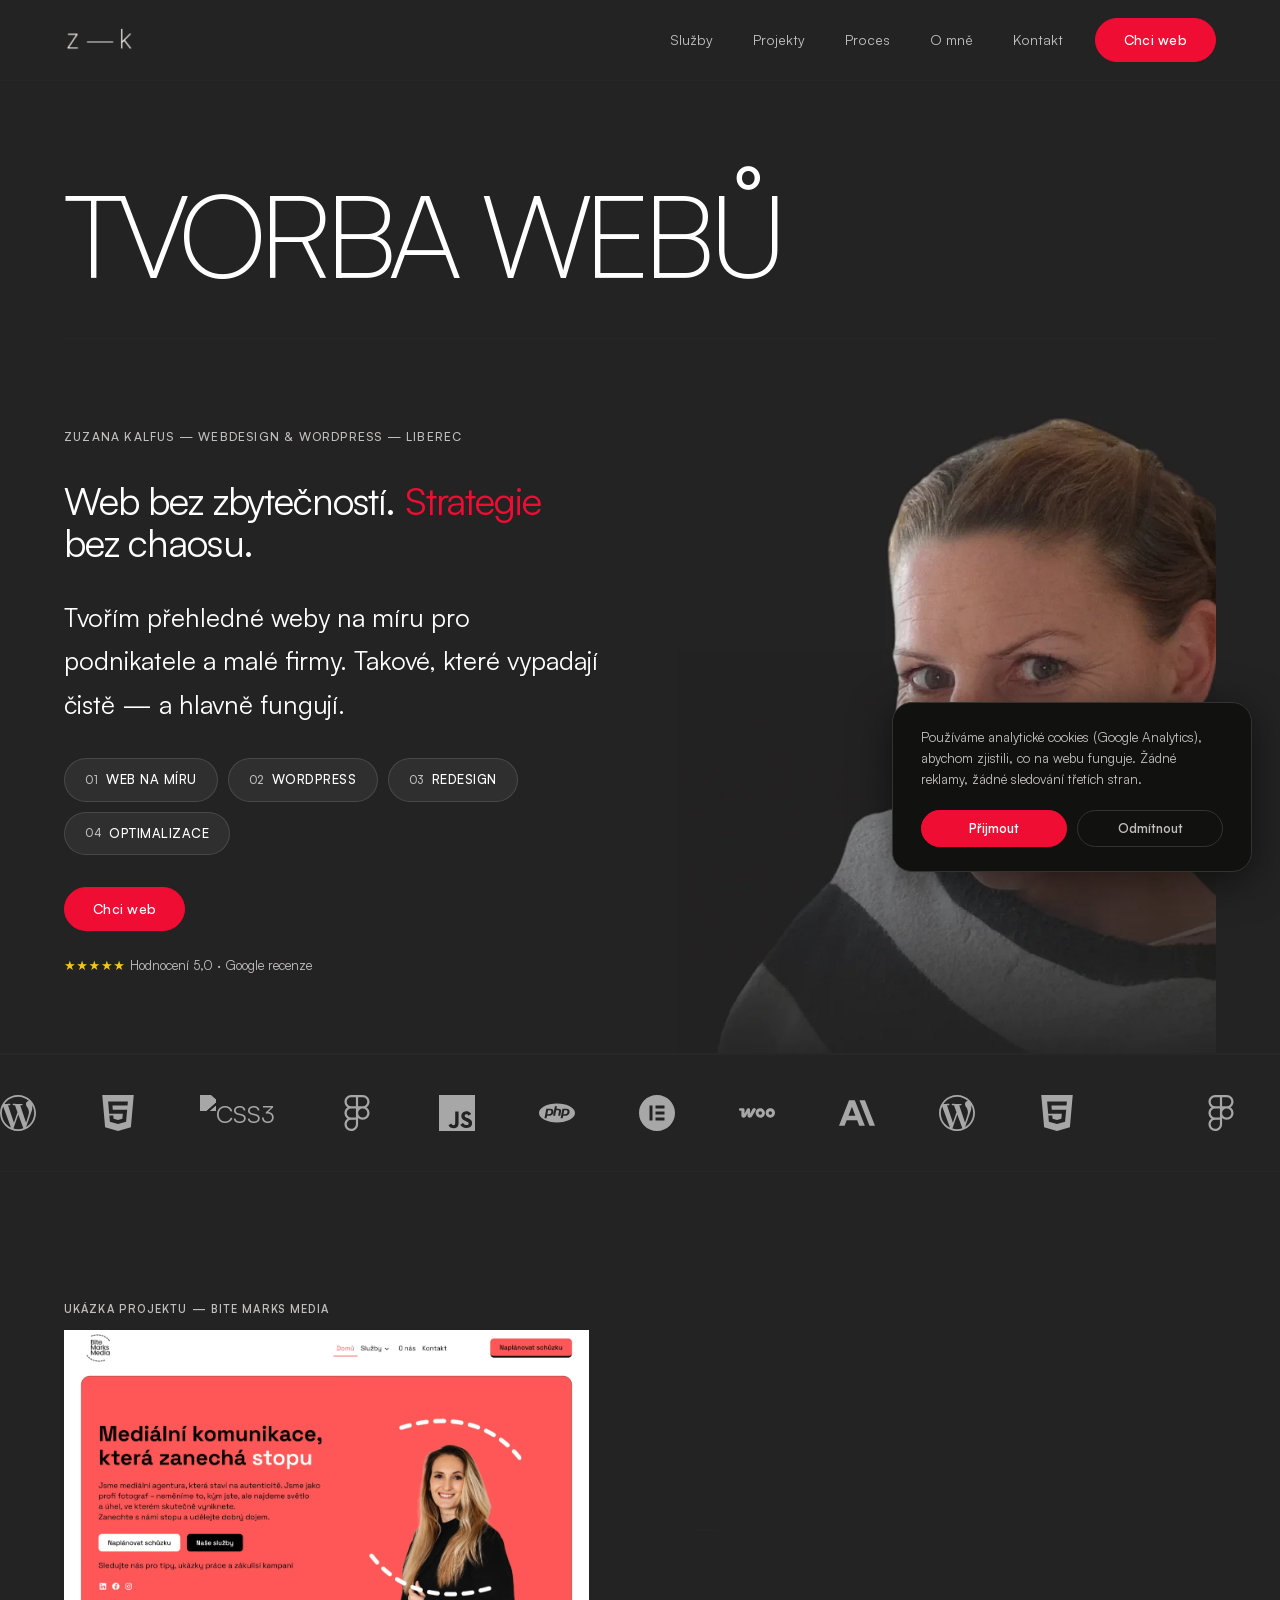
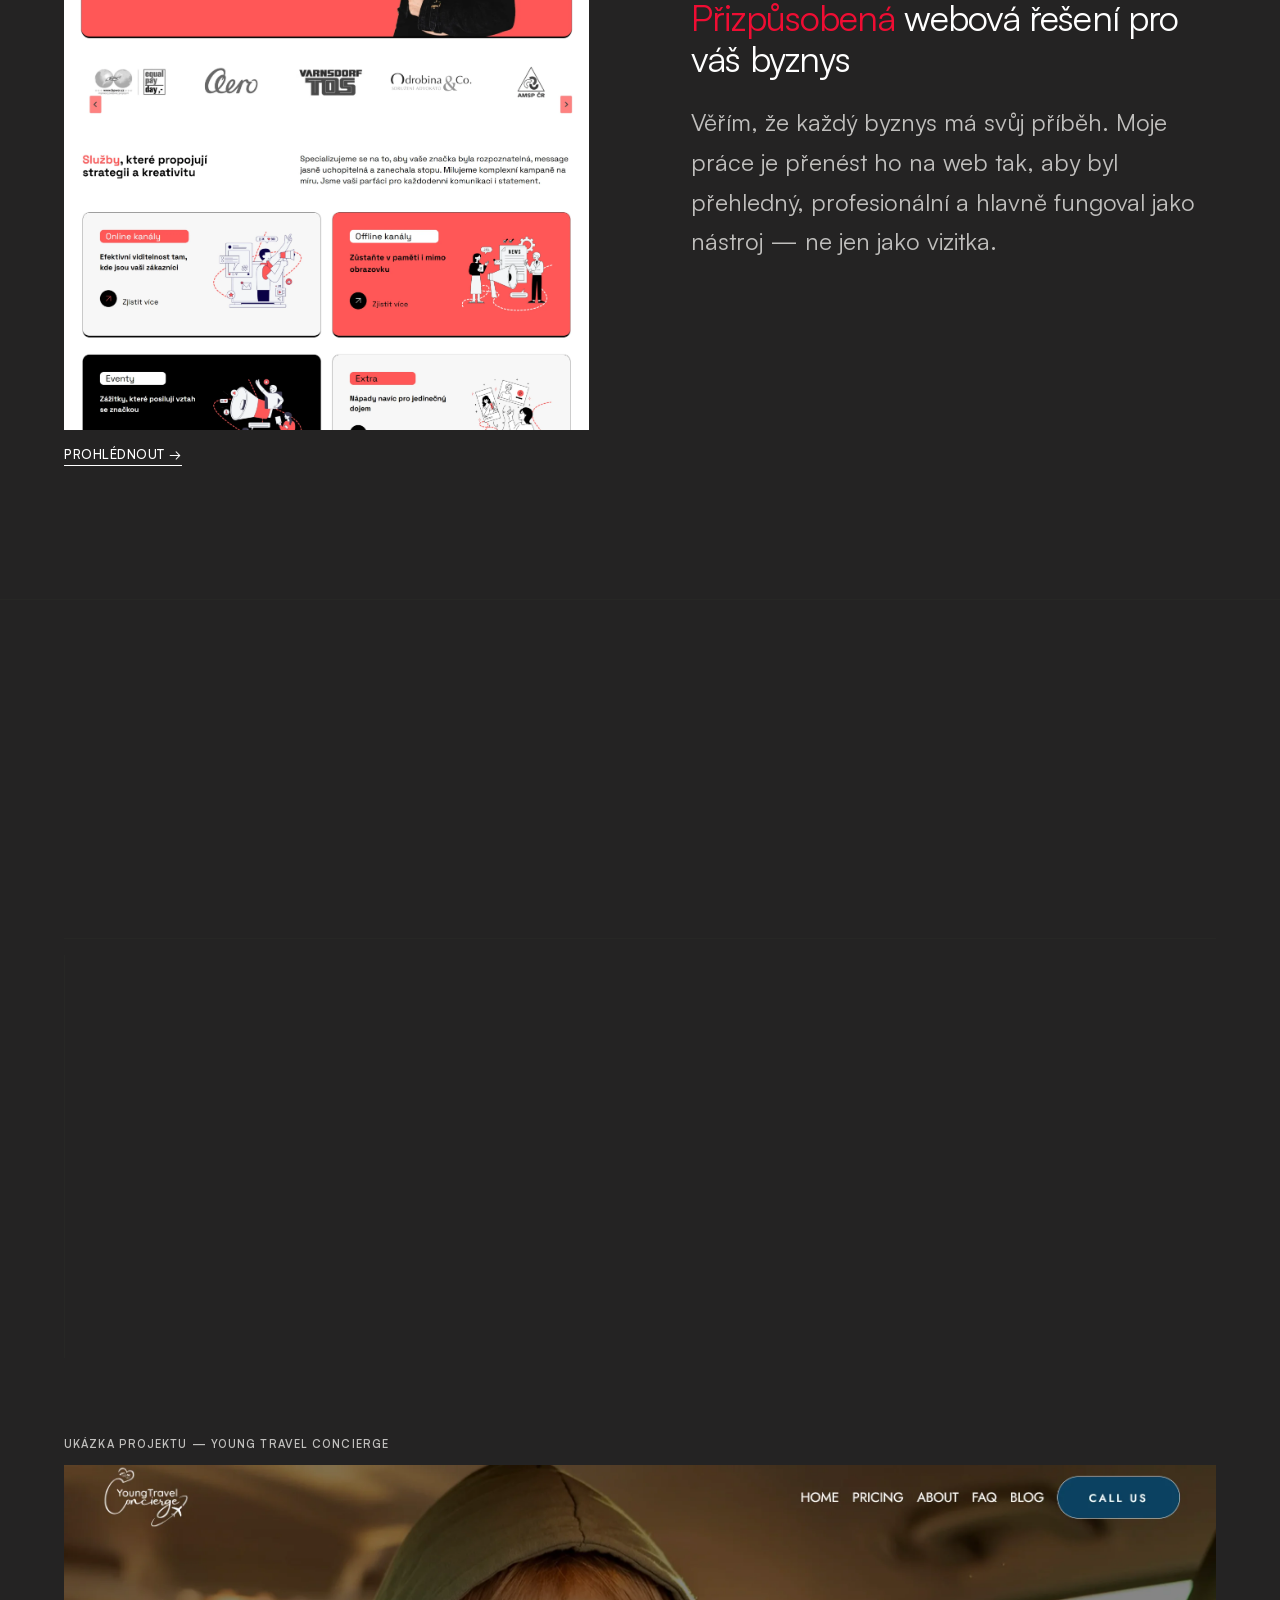
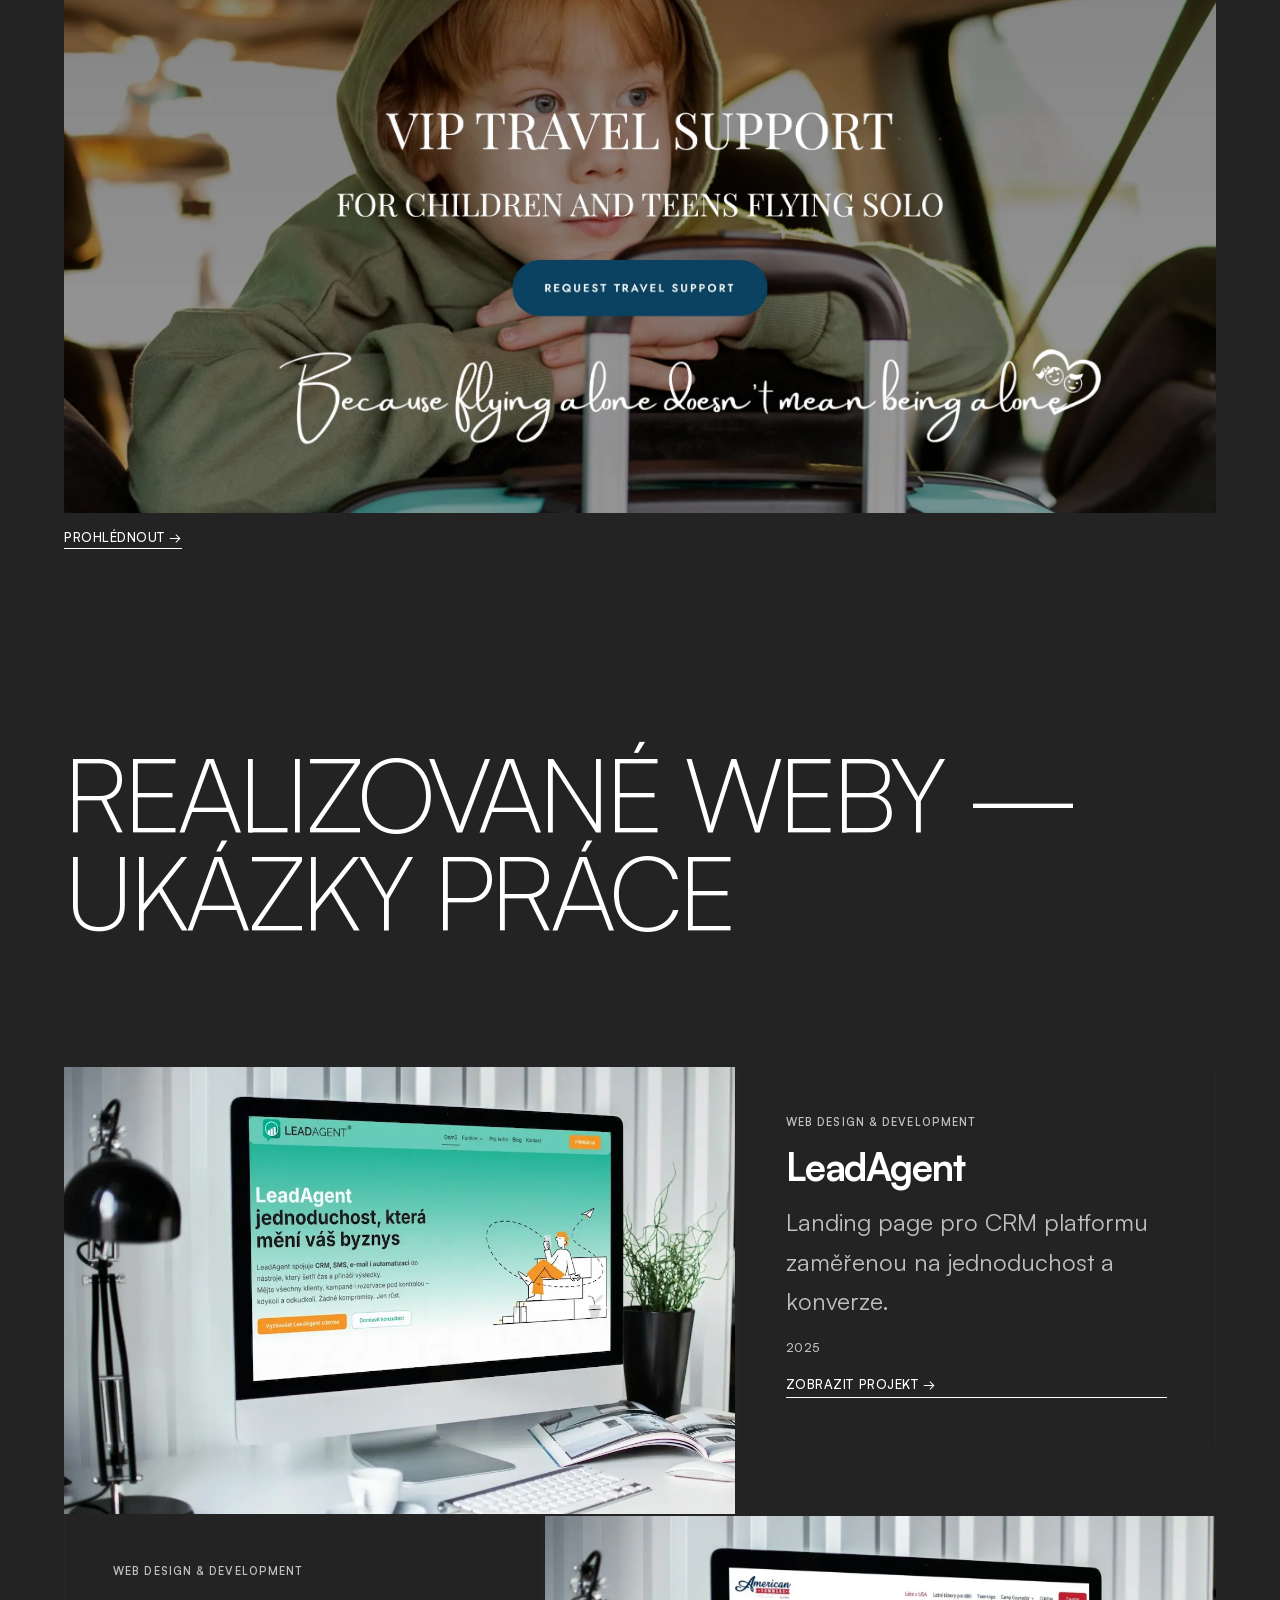
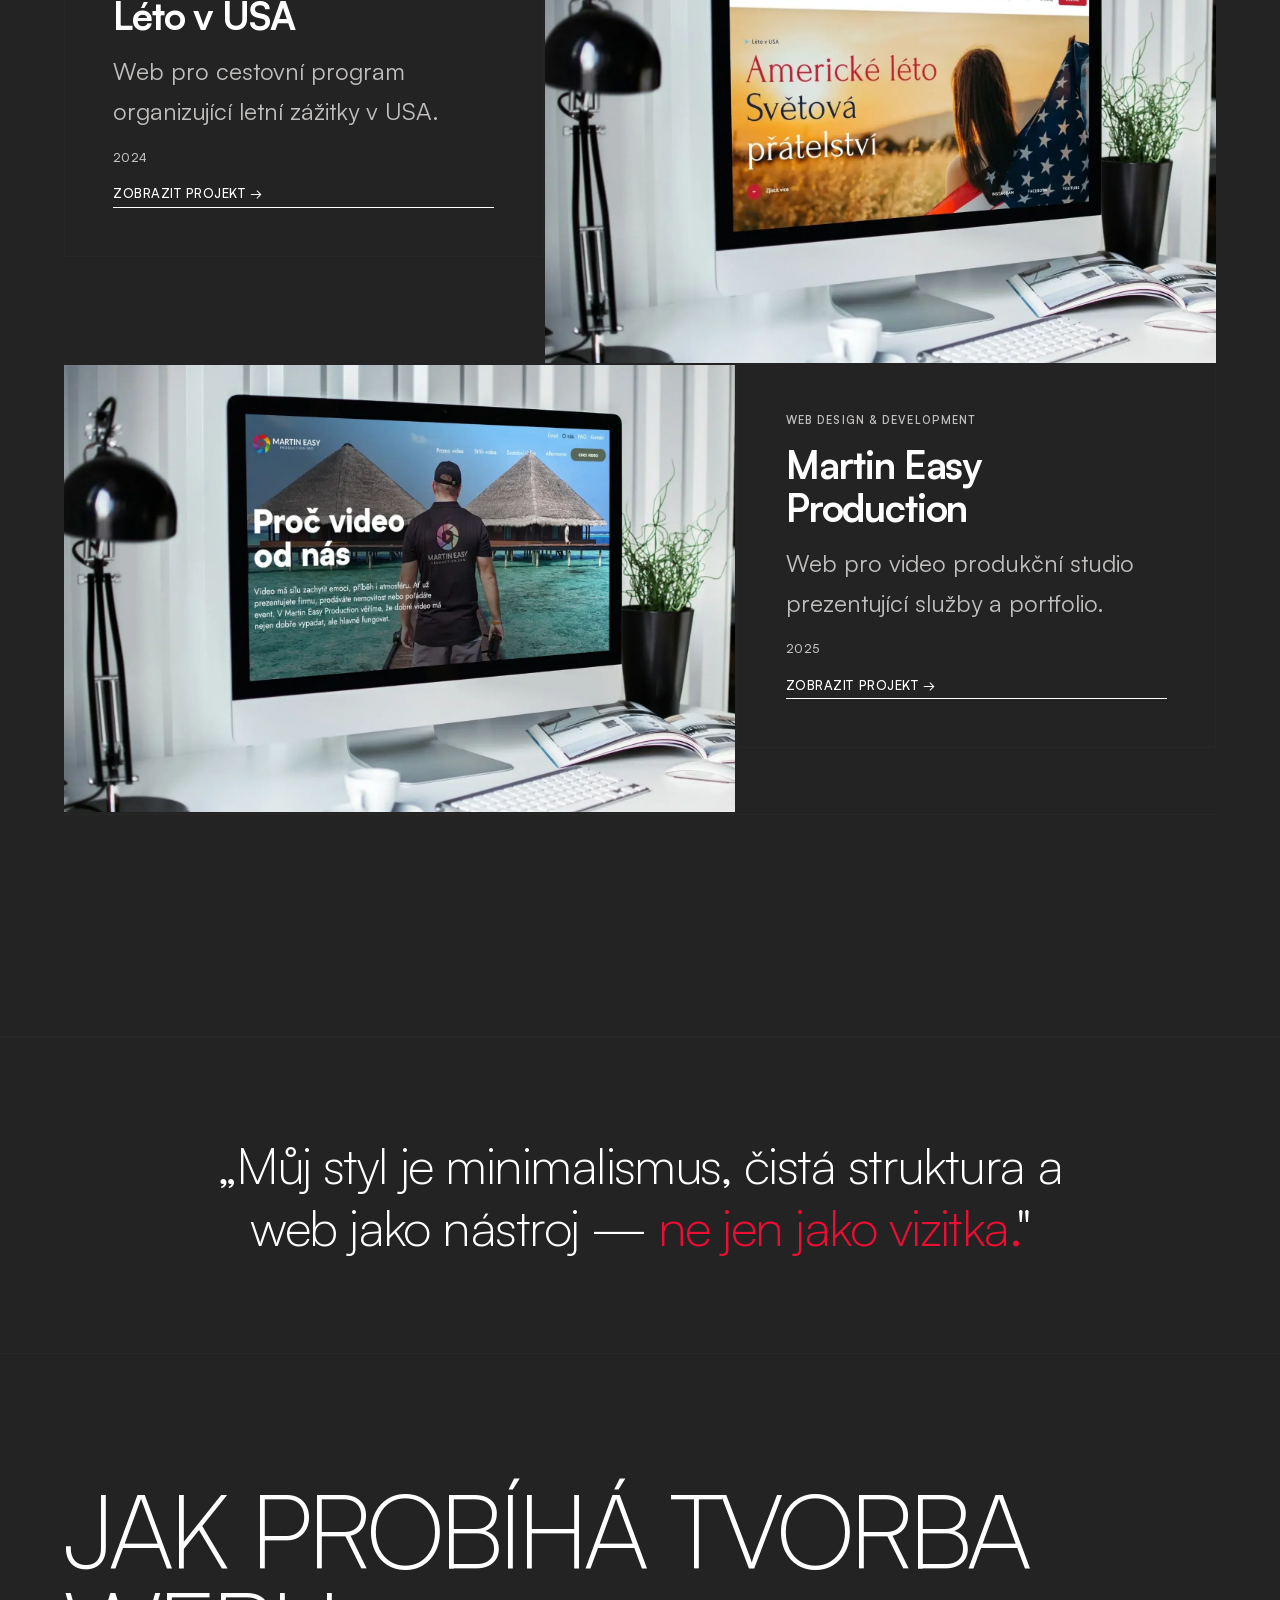
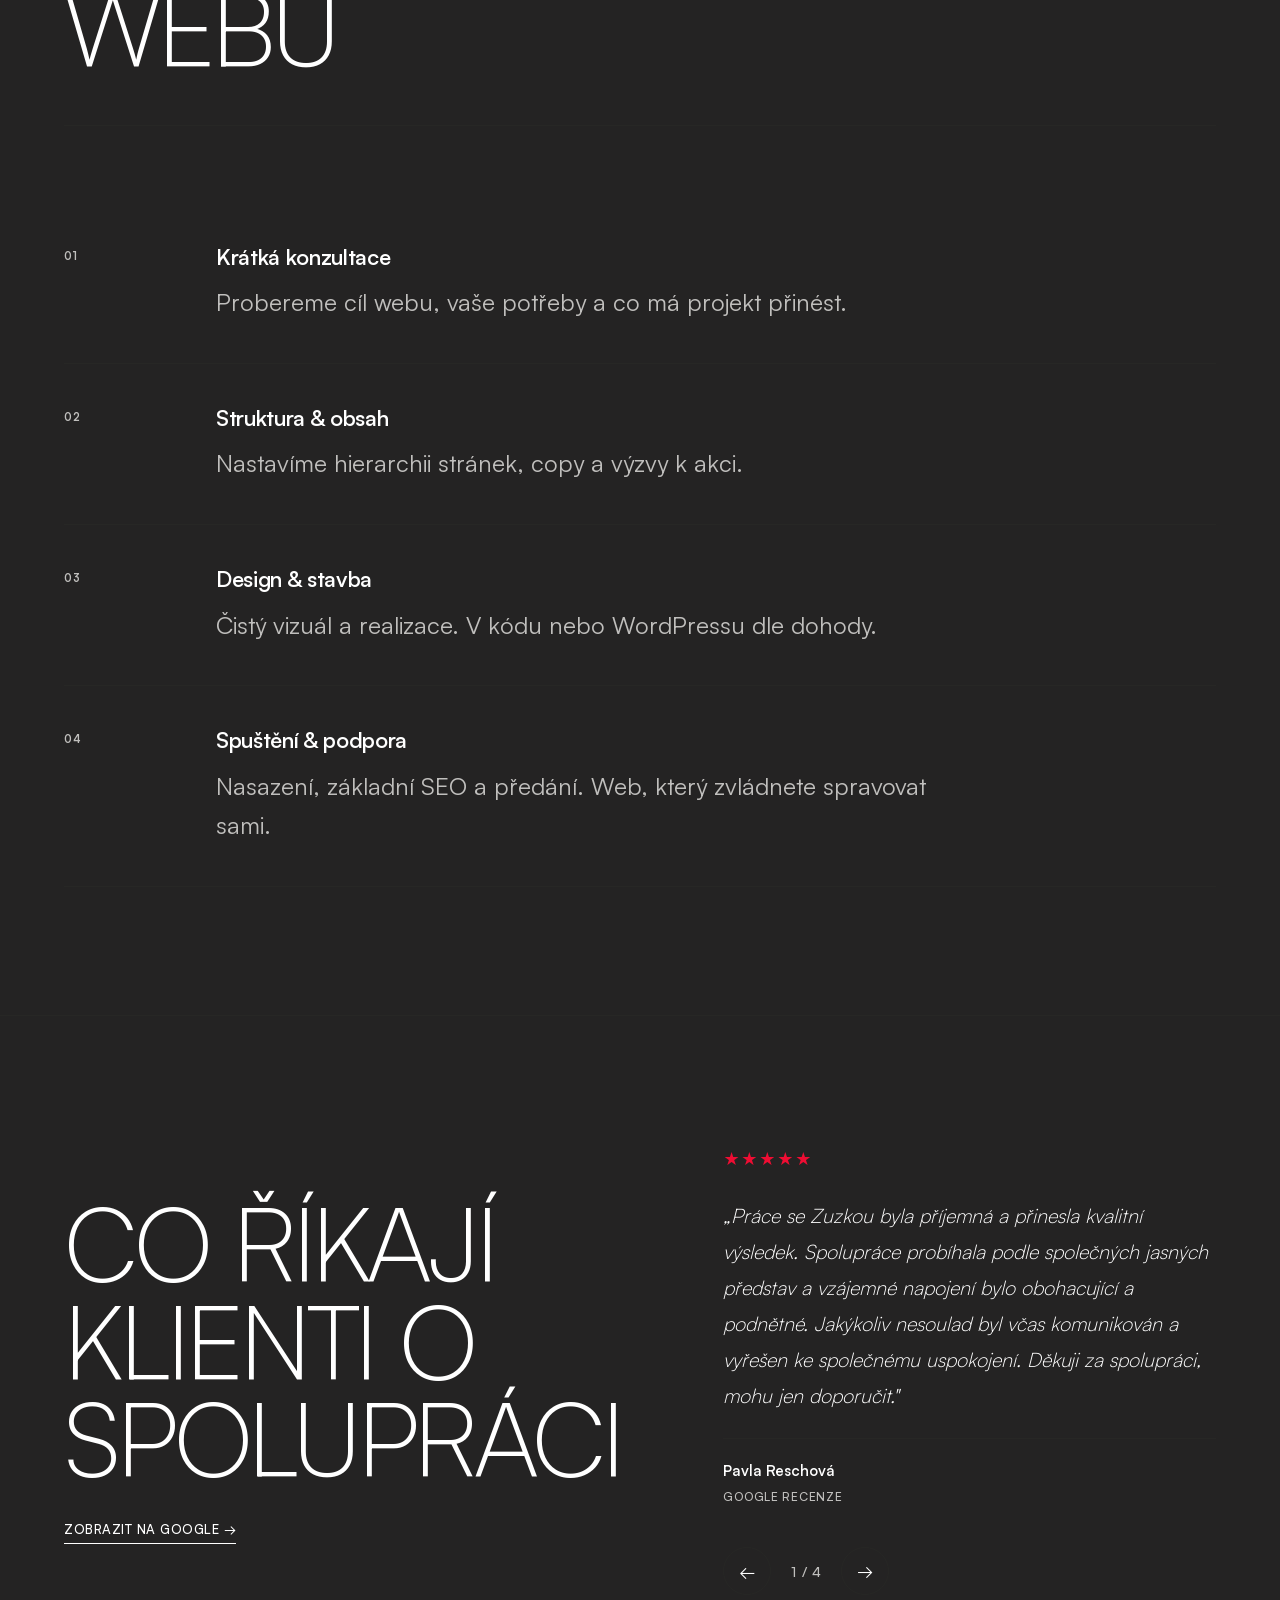
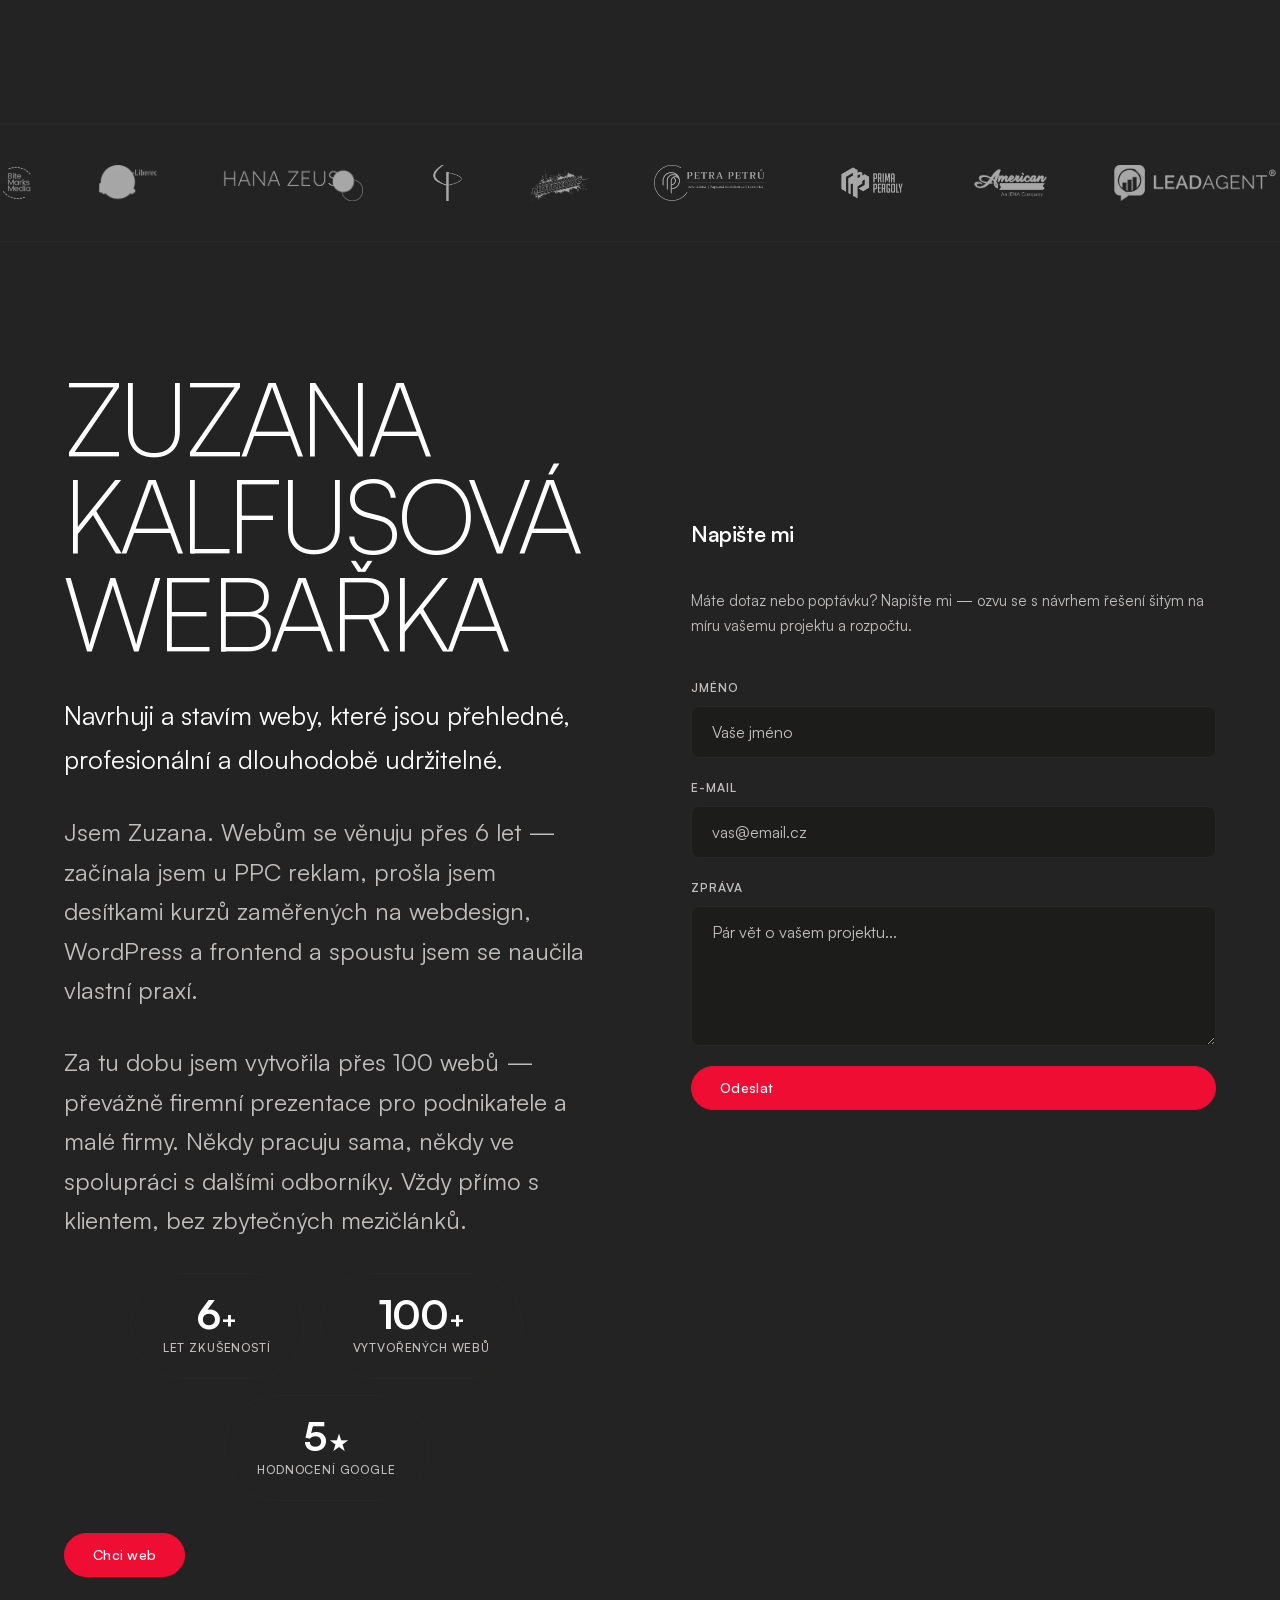
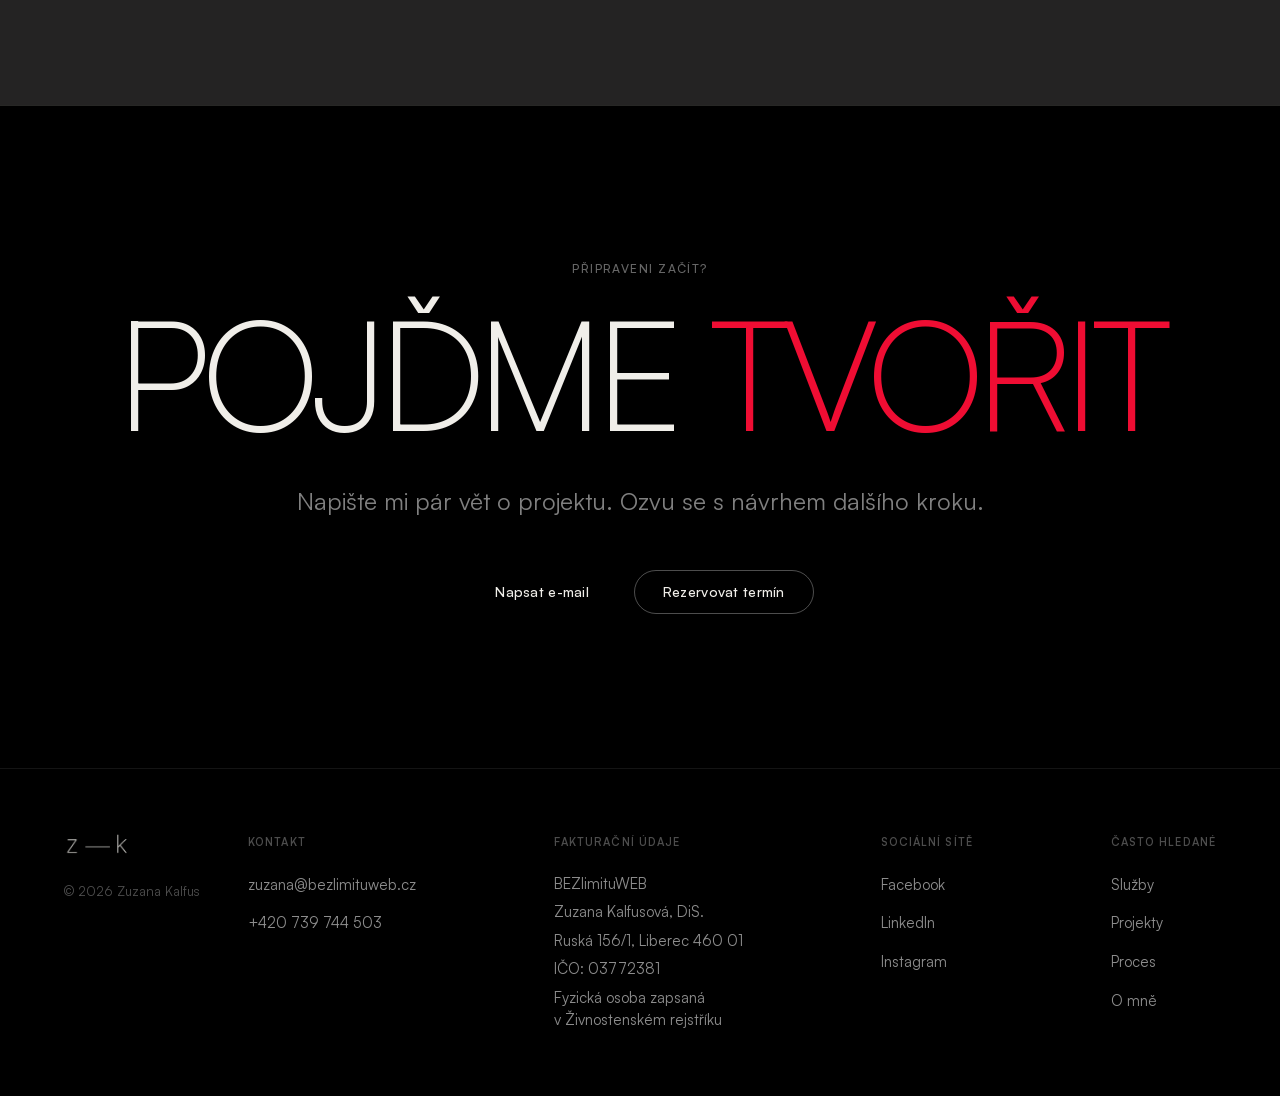
==== commit 3e34d9f7: "OG image — rozměry, nový design s logem Co-Authored-By: Claude Sonnet 4.6 <noreply@anthropic.com>" ====
--- a/index.html
+++ b/index.html
@@ -12,6 +12,8 @@
   <meta property="og:title" content="Zuzana Kalfus — Webdesign &amp; WordPress | Liberec">
   <meta property="og:description" content="Webdesign a WordPress na míru v Liberci a celé ČR. Přehledné weby pro podnikatele a malé firmy.">
   <meta property="og:image" content="https://zuzanakalfus.cz/assets/images/og-image.png">
+  <meta property="og:image:width" content="1200">
+  <meta property="og:image:height" content="630">
   <meta property="og:url" content="https://zuzanakalfus.cz">
   <meta property="og:type" content="website">
   <meta property="og:locale" content="cs_CZ">
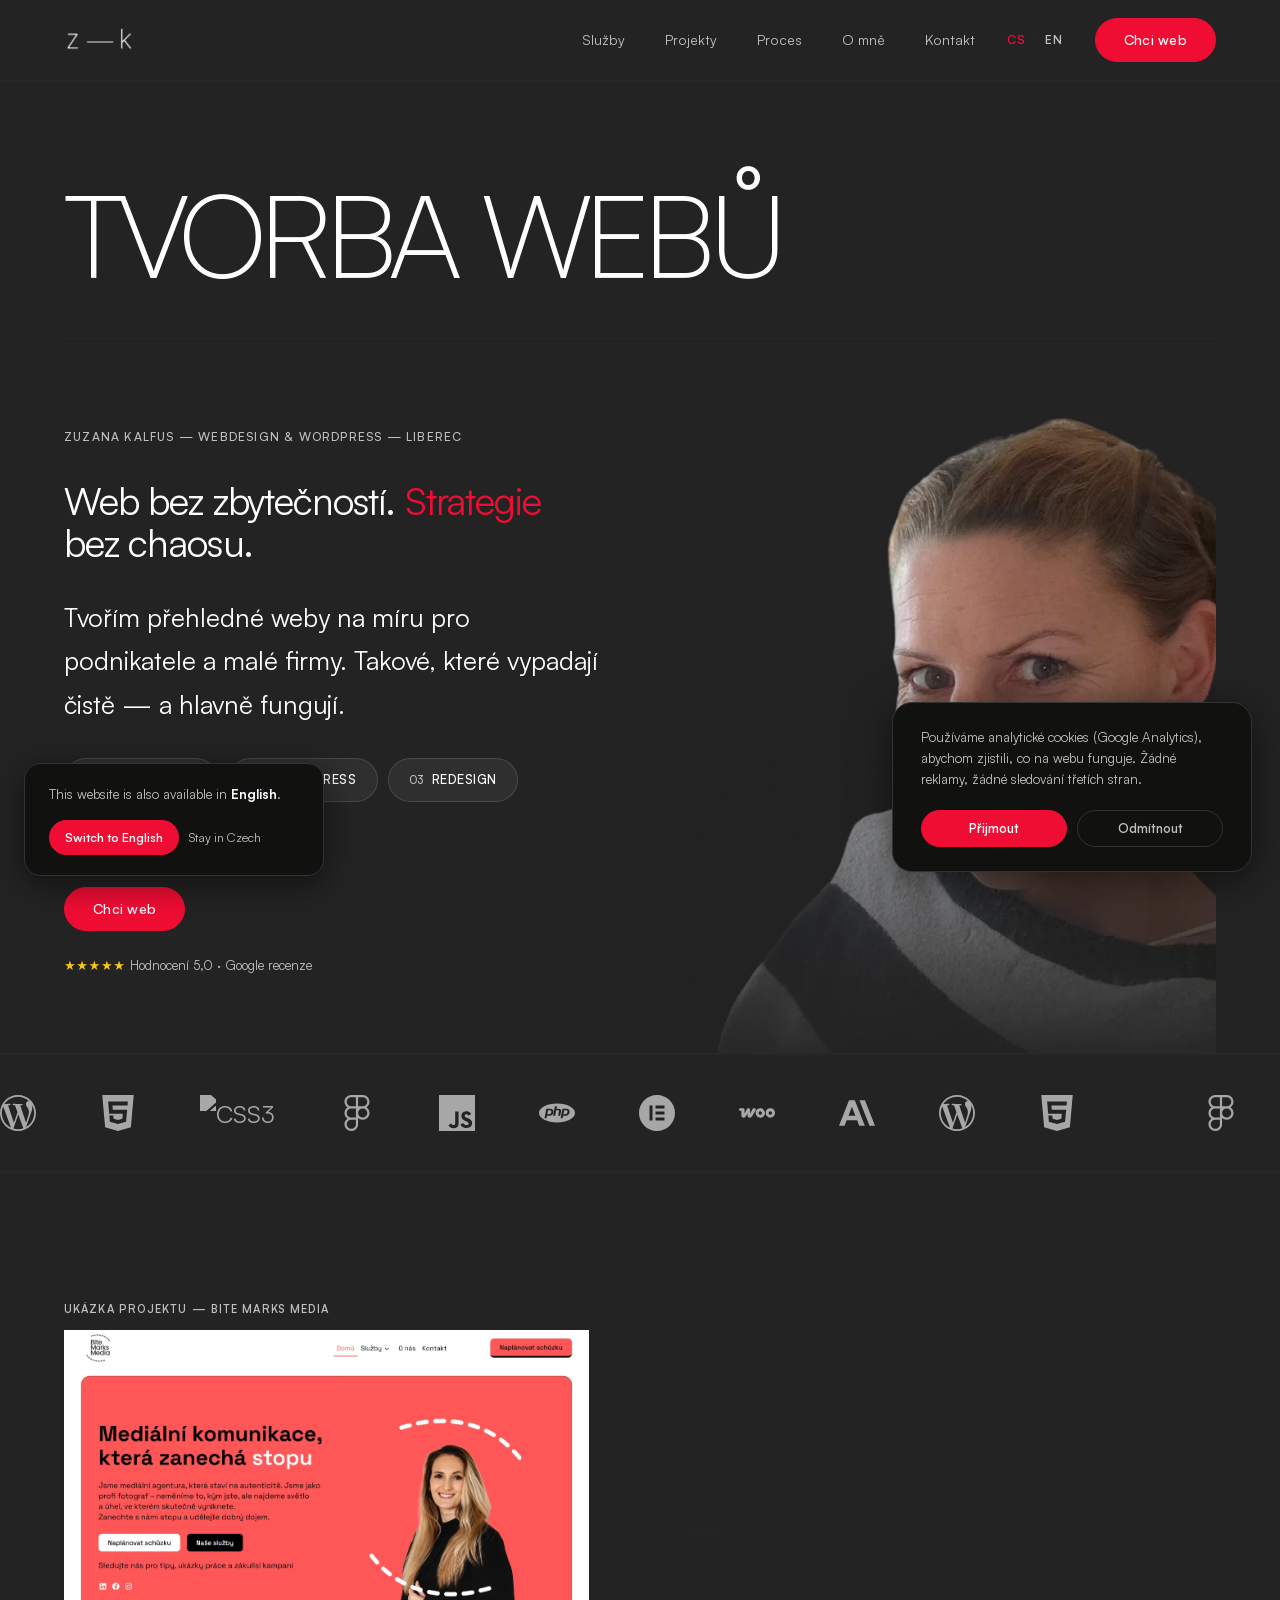
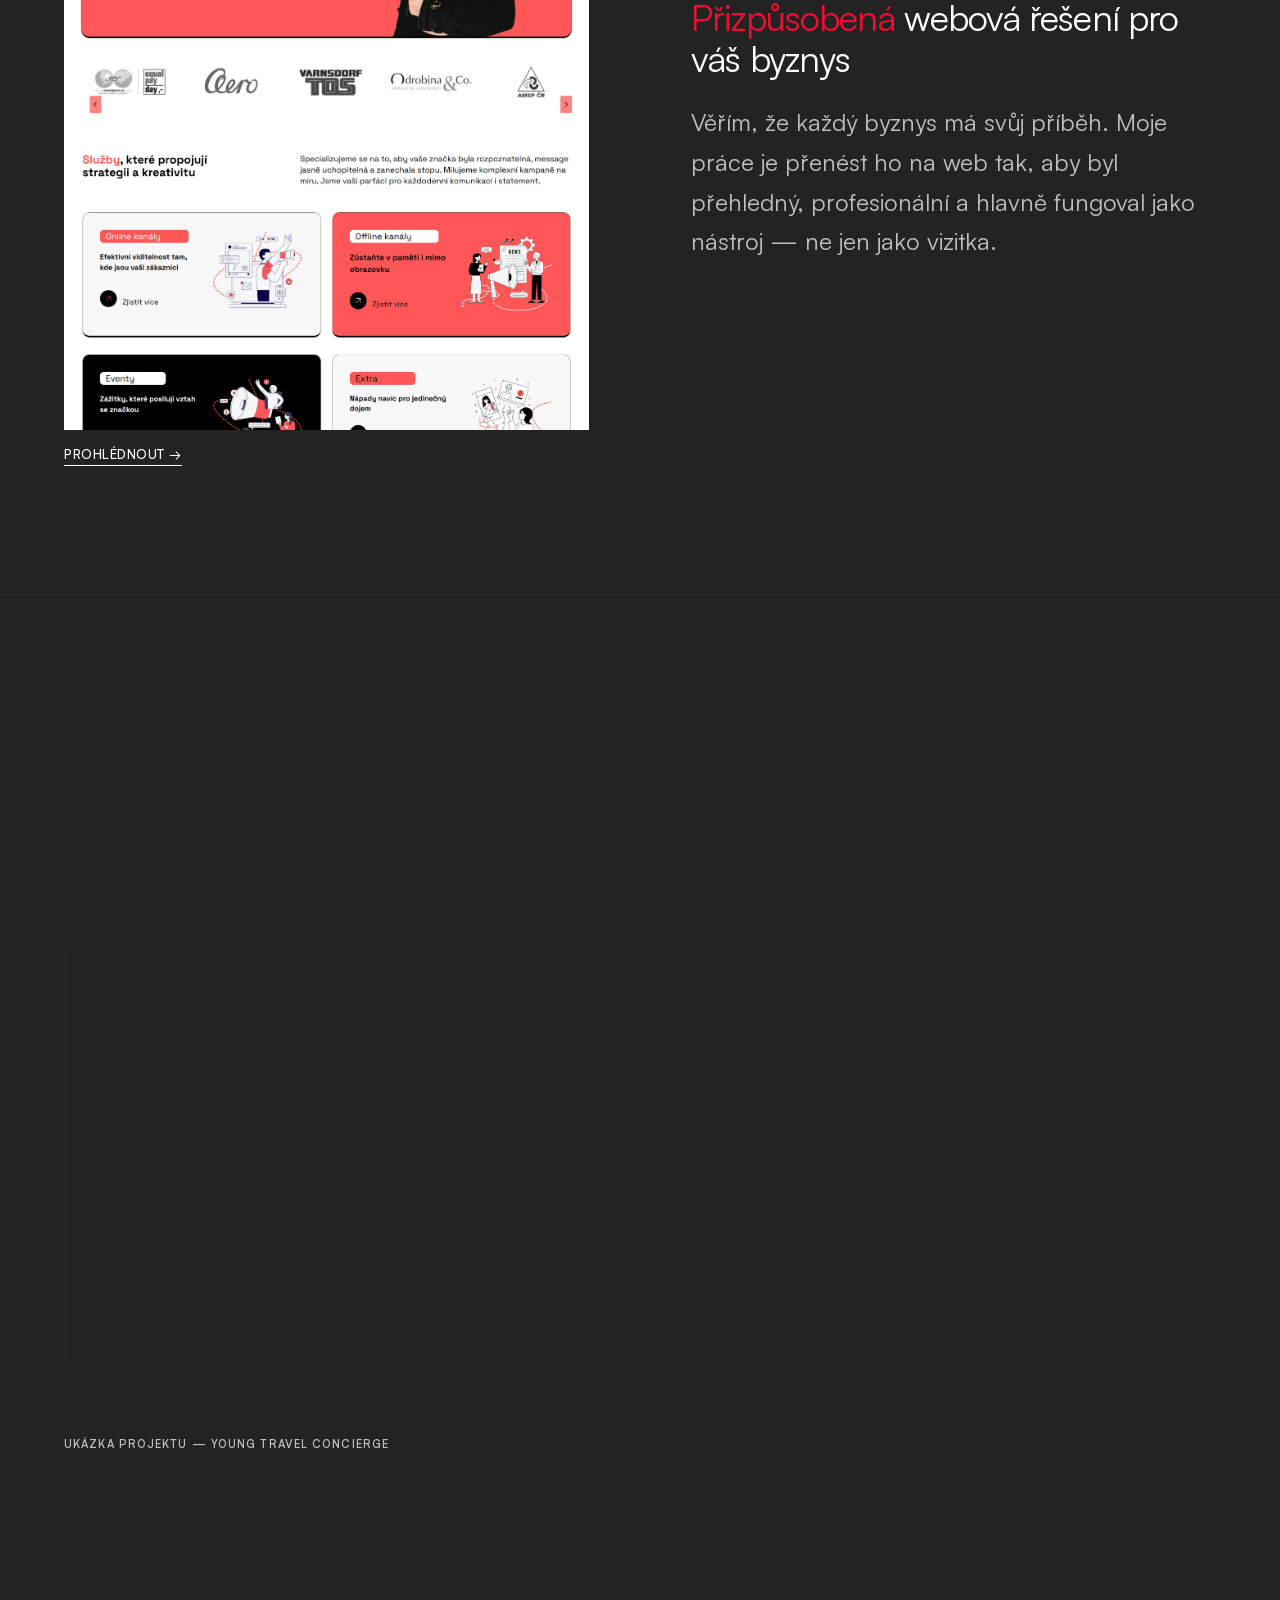
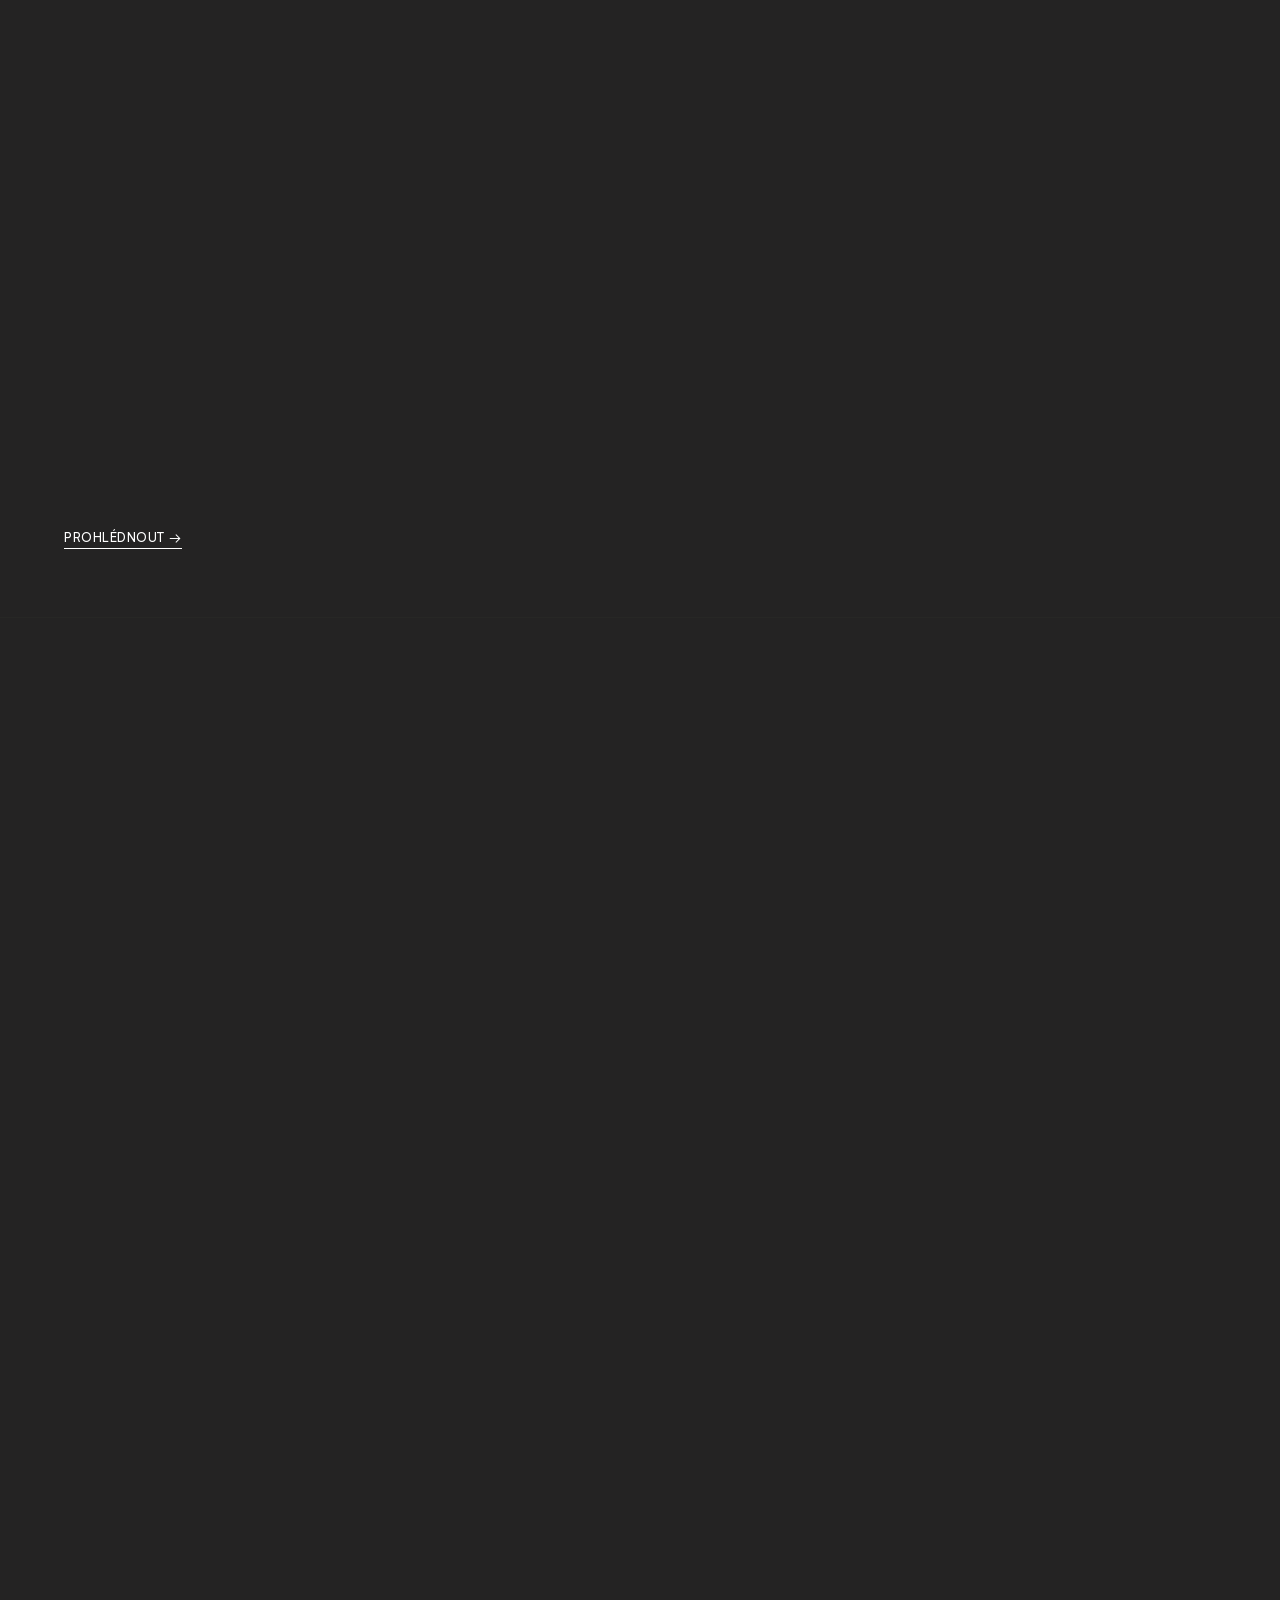
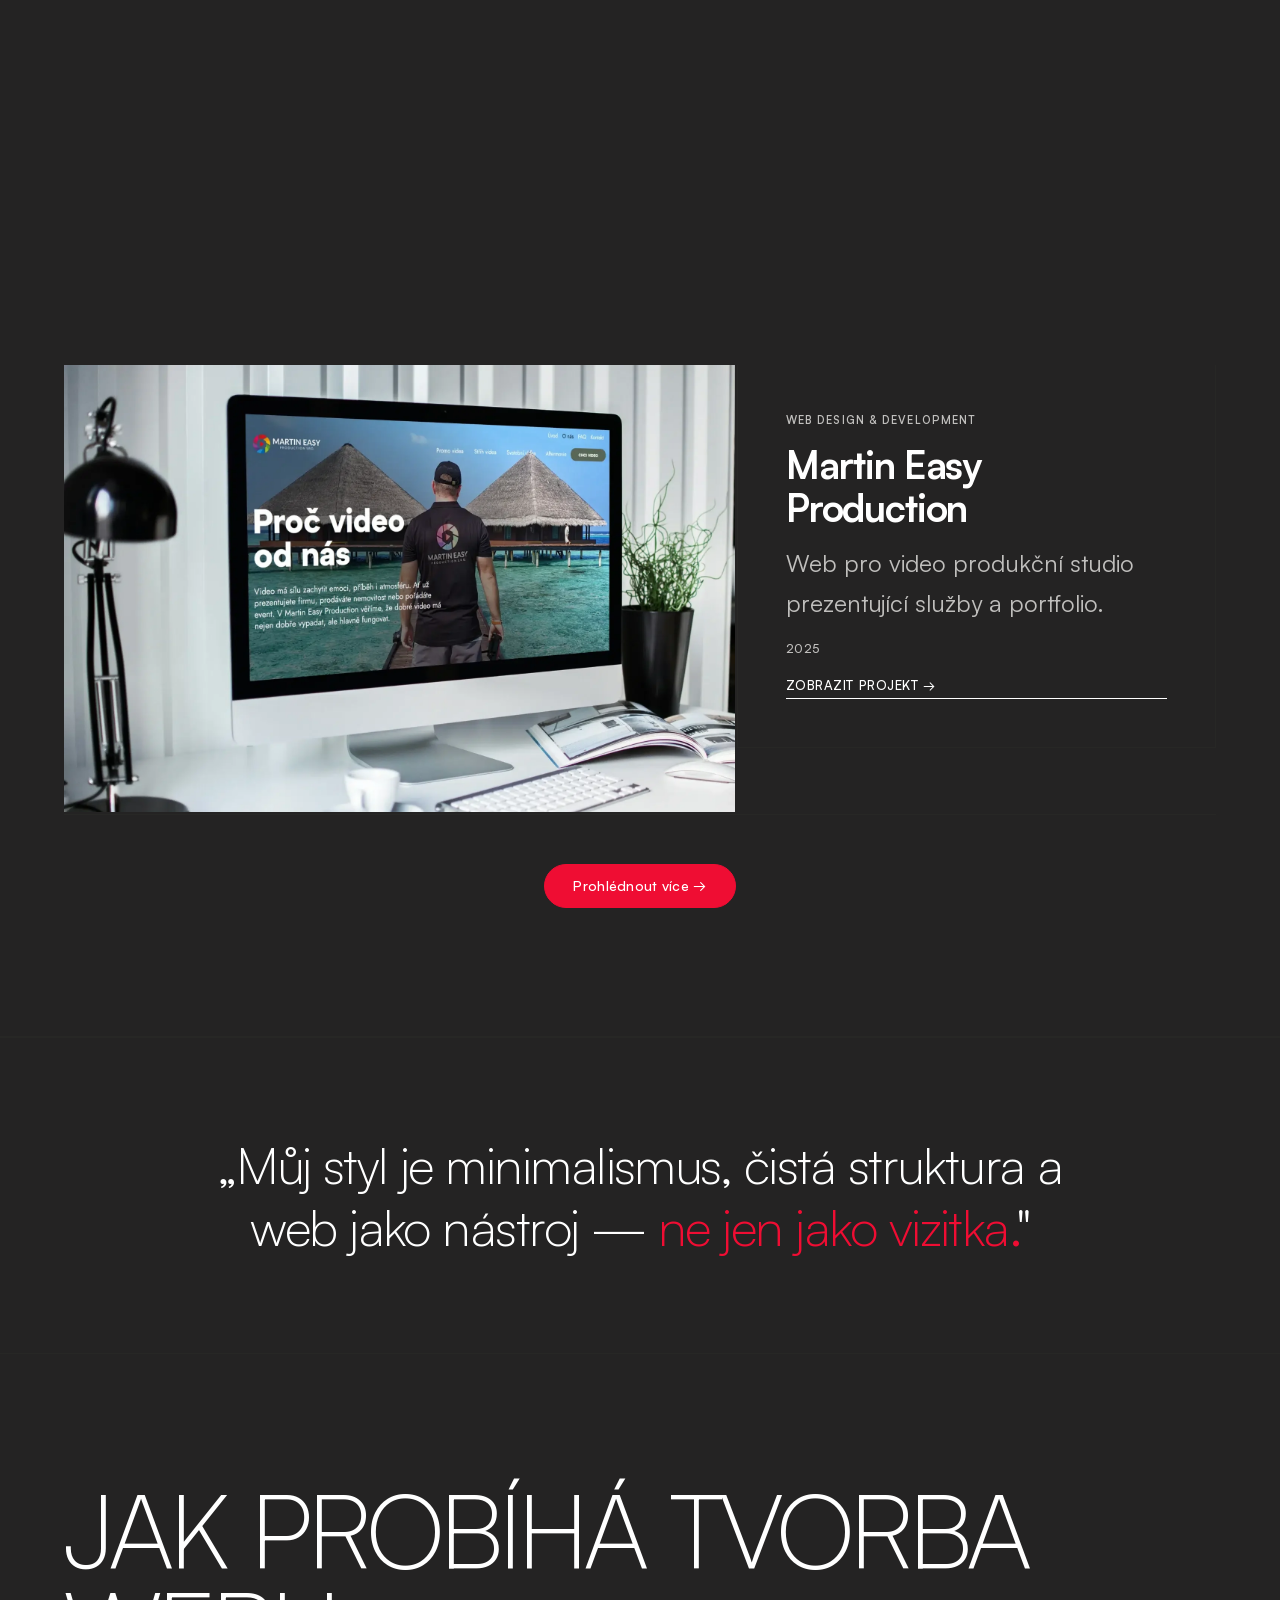
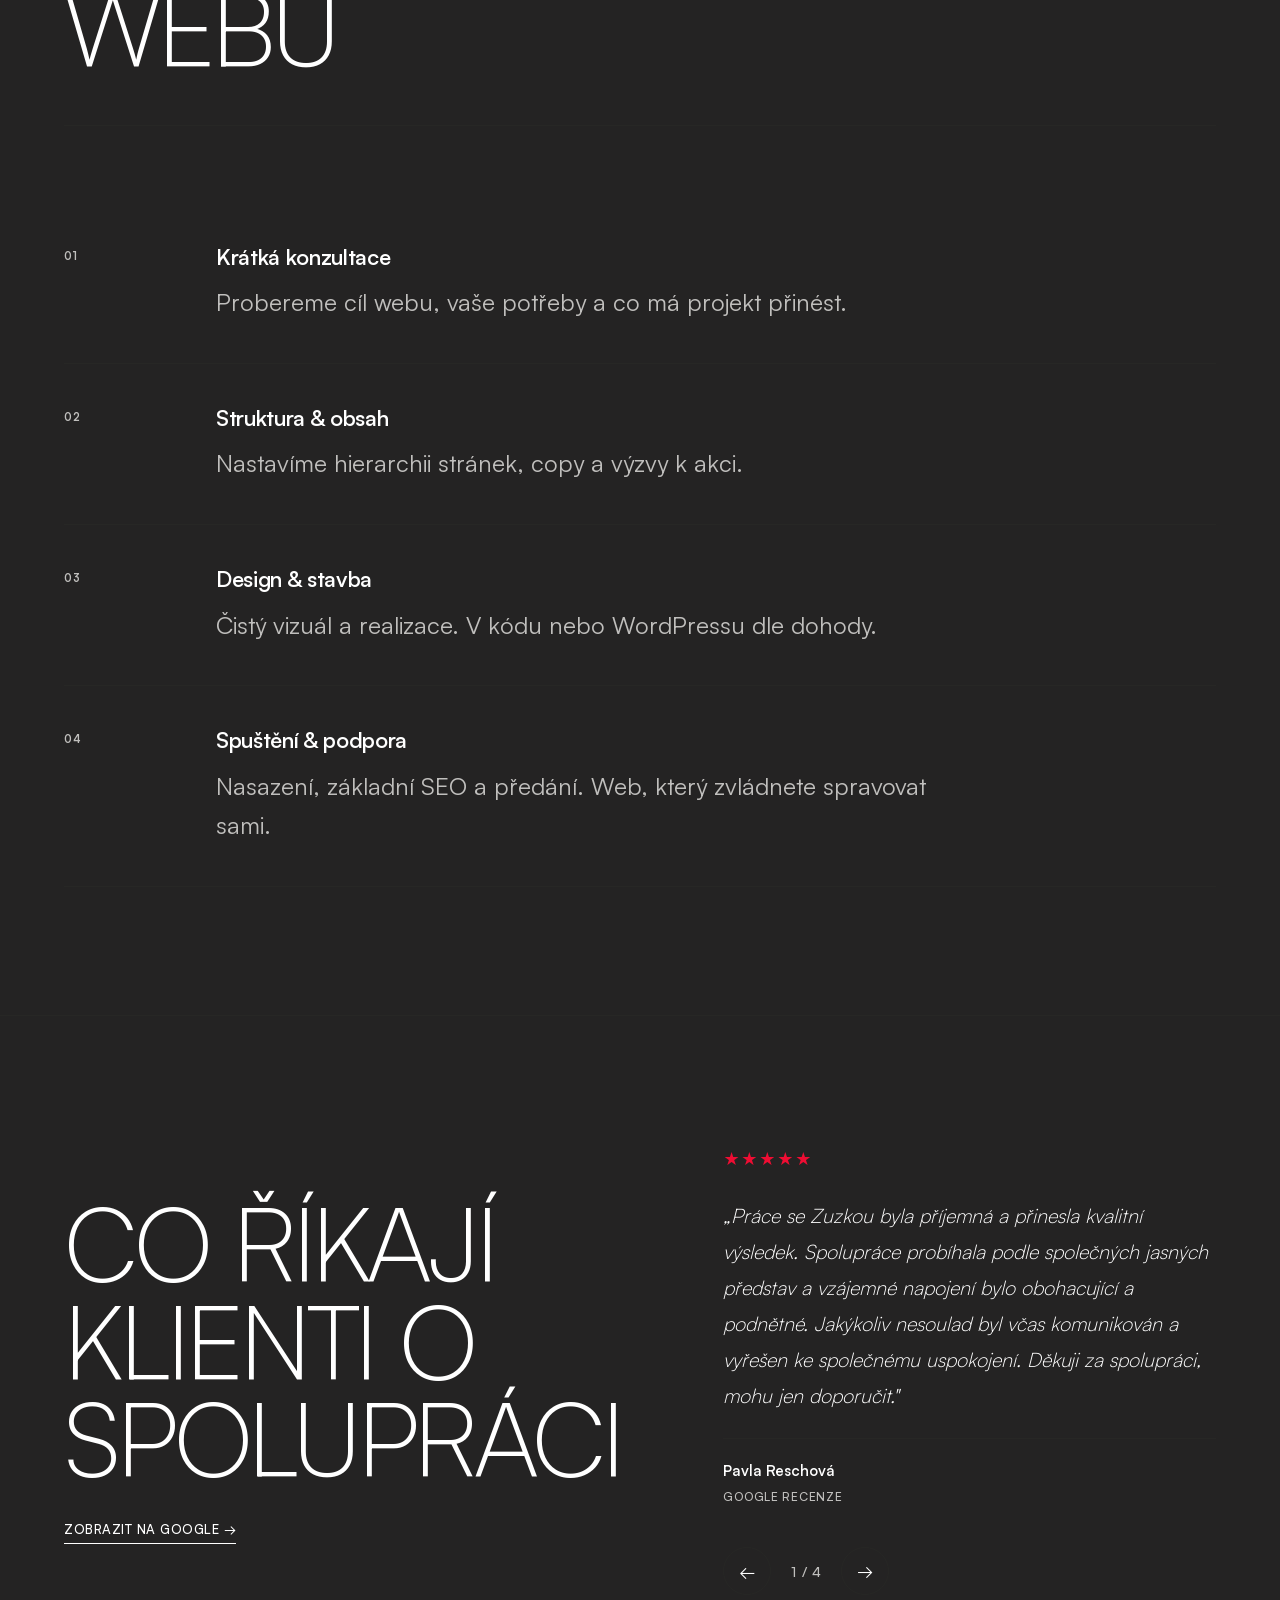
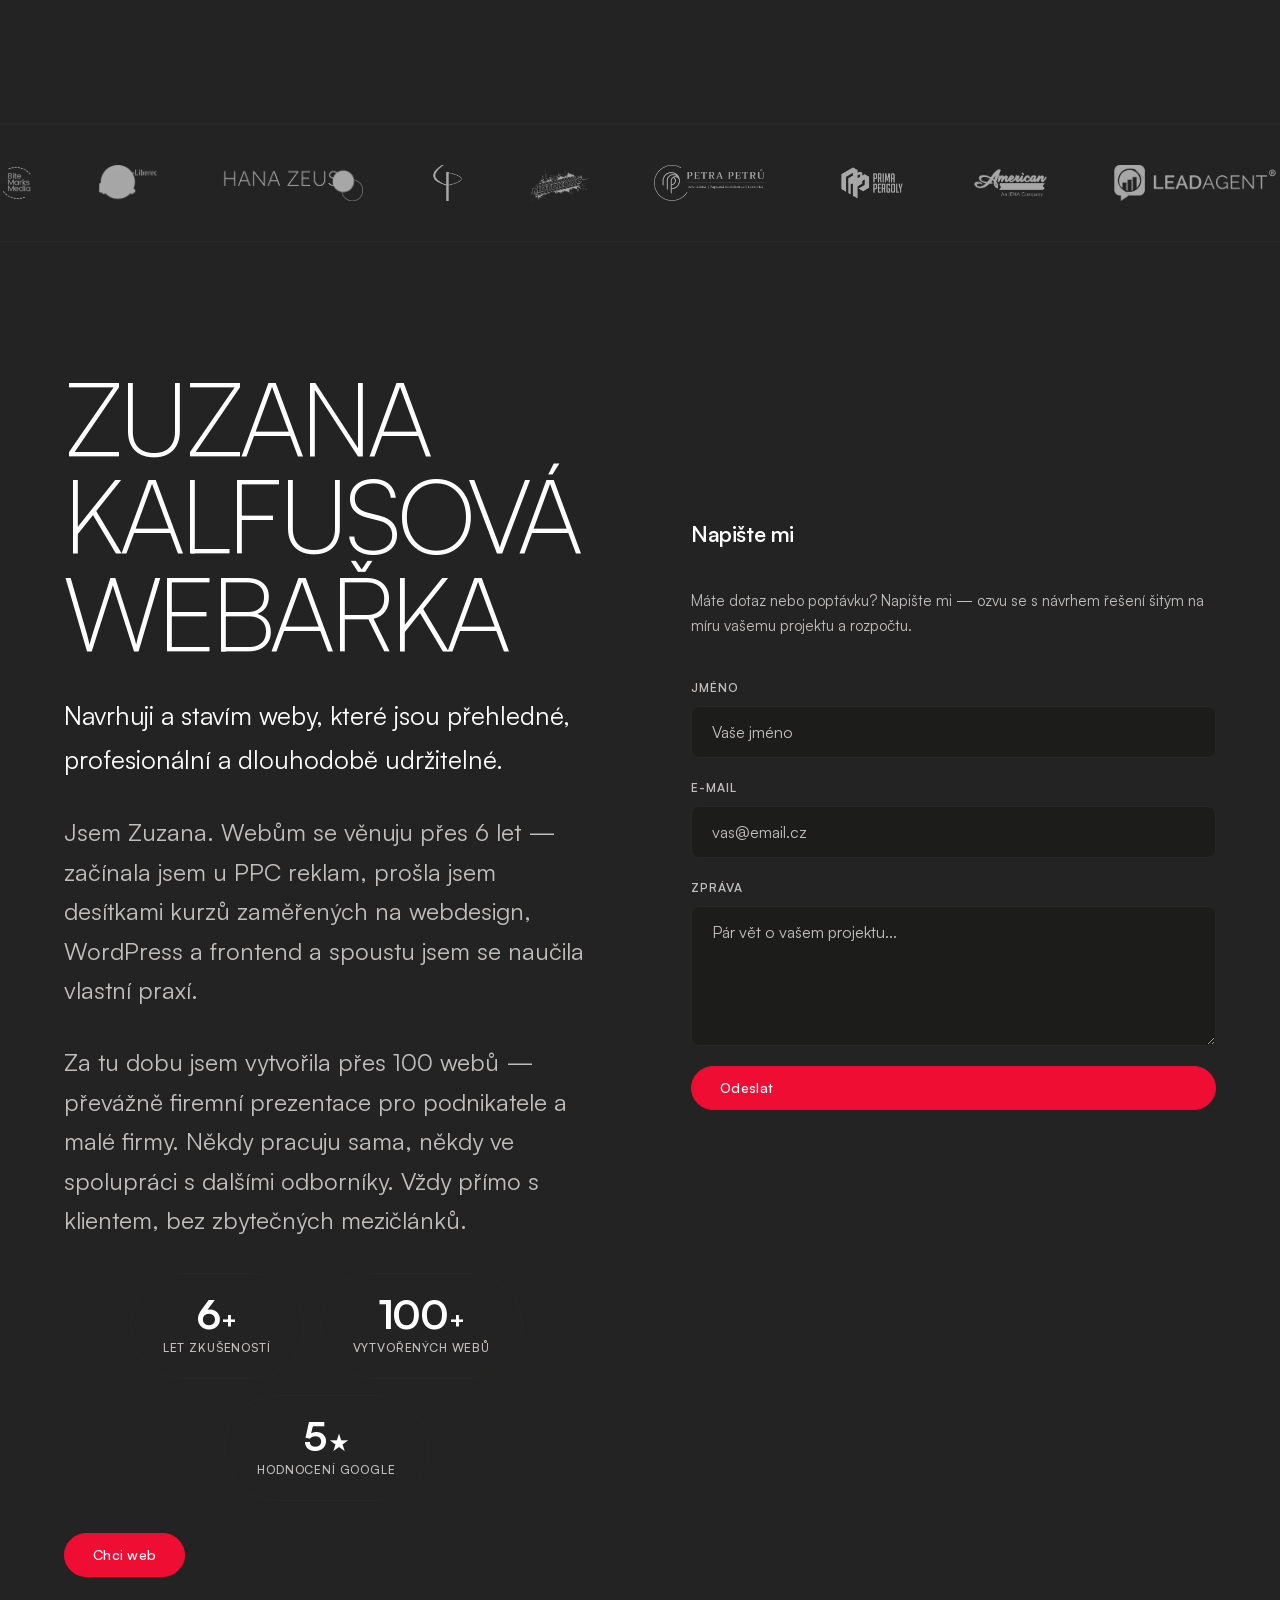
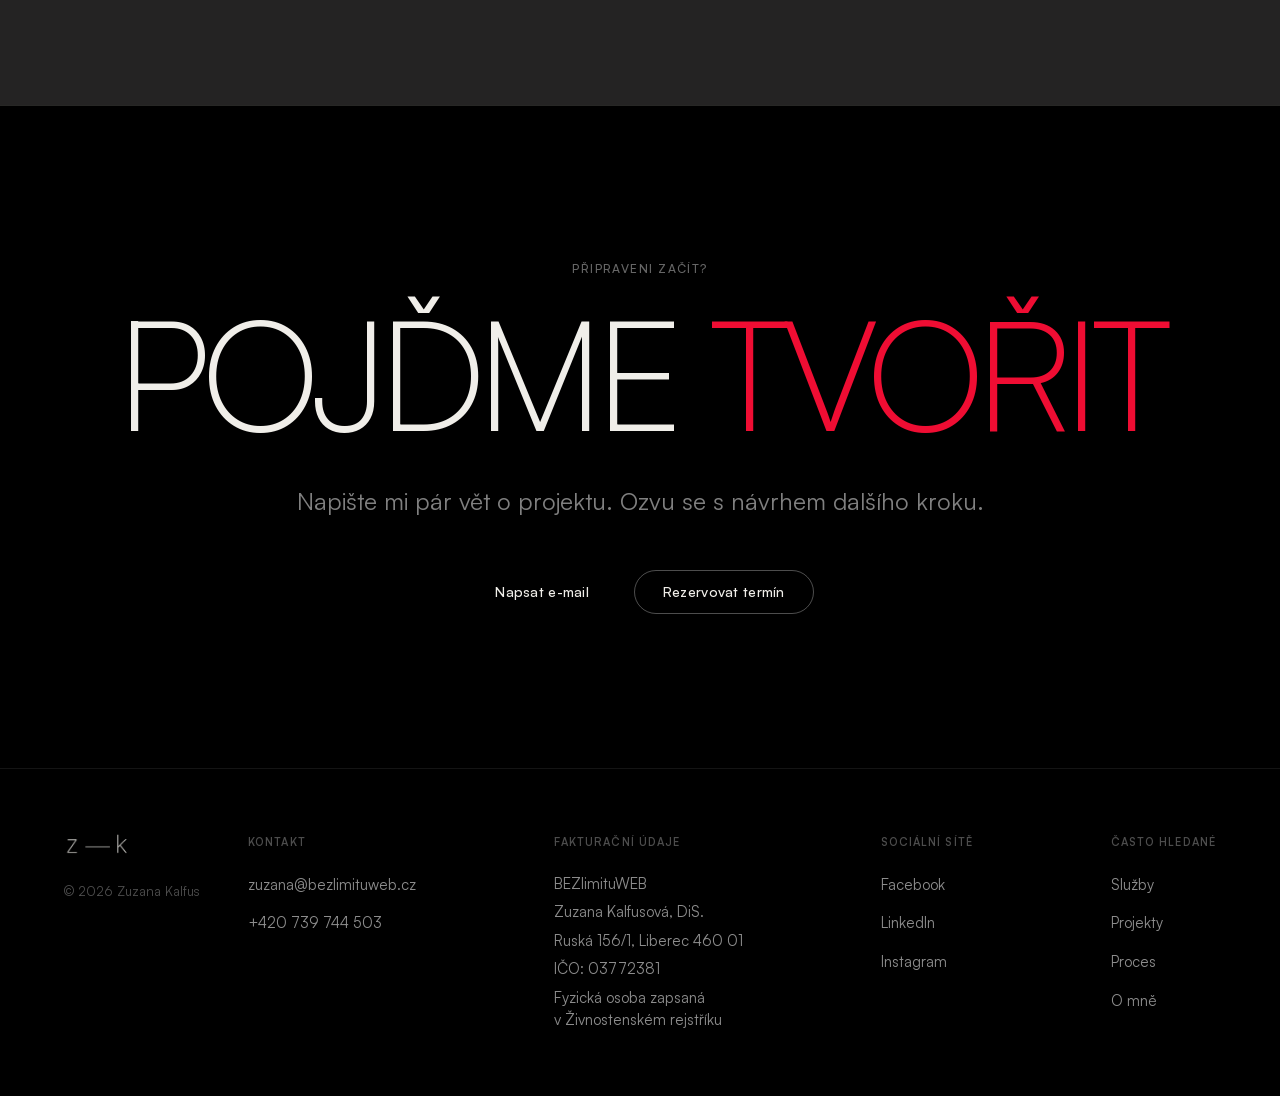
==== commit 12fa48d3: "multilingual support — CS/EN, hreflang, lang switcher, lang-detect - en/index.html — full English ve" ====
--- a/index.html
+++ b/index.html
@@ -7,16 +7,20 @@
   <meta name="description" content="Webdesign a WordPress na míru v Liberci a celé ČR. Tvořím přehledné weby pro podnikatele a malé firmy — čisté, funkční a dlouhodobě udržitelné.">
 
   <link rel="icon" type="image/png" href="assets/logo/logo-mark_03.jpg">
-  <link rel="canonical" href="https://zuzanakalfus.cz">
+  <link rel="canonical" href="https://zuzanakalfus.cz/">
+  <link rel="alternate" hreflang="cs" href="https://zuzanakalfus.cz/">
+  <link rel="alternate" hreflang="en" href="https://zuzanakalfus.cz/en/">
+  <link rel="alternate" hreflang="x-default" href="https://zuzanakalfus.cz/">
 
   <meta property="og:title" content="Zuzana Kalfus — Webdesign &amp; WordPress | Liberec">
   <meta property="og:description" content="Webdesign a WordPress na míru v Liberci a celé ČR. Přehledné weby pro podnikatele a malé firmy.">
   <meta property="og:image" content="https://zuzanakalfus.cz/assets/images/og-image.png">
   <meta property="og:image:width" content="1200">
   <meta property="og:image:height" content="630">
-  <meta property="og:url" content="https://zuzanakalfus.cz">
+  <meta property="og:url" content="https://zuzanakalfus.cz/">
   <meta property="og:type" content="website">
   <meta property="og:locale" content="cs_CZ">
+  <meta property="og:locale:alternate" content="en_US">
   <meta name="twitter:card" content="summary_large_image">
 
   <!-- Google Analytics 4 — Consent Mode v2 -->
@@ -30,7 +34,7 @@
   </script>
 
   <link rel="preload" href="src/fonts/Satoshi-Variable.woff2" as="font" type="font/woff2" crossorigin>
-  <link rel="stylesheet" href="src/css/style.css?v=17">
+  <link rel="stylesheet" href="src/css/style.css?v=18">
 
   <script type="application/ld+json">
   {
@@ -77,6 +81,10 @@
         <a href="#o-mne">O mně</a>
         <a href="#kontakt">Kontakt</a>
       </nav>
+      <div class="lang-switcher">
+        <span class="lang-active" aria-current="page">CS</span>
+        <a href="/en/" hreflang="en" lang="en">EN</a>
+      </div>
       <button class="nav-toggle" id="nav-toggle" aria-label="Otevřít menu" aria-expanded="false">
         <span></span>
         <span></span>
@@ -95,6 +103,10 @@
       <a href="#o-mne">O mně</a>
       <a href="#kontakt">Kontakt</a>
       <a class="btn btn-primary" href="#kontakt">Chci web</a>
+      <div class="lang-switcher lang-switcher--mobile">
+        <span class="lang-active" aria-current="page">CS</span>
+        <a href="/en/" hreflang="en" lang="en">EN</a>
+      </div>
     </nav>
   </div>
 
@@ -538,6 +550,7 @@
     </div>
   </div>
 
+  <script src="src/js/lang-detect.js" defer></script>
   <script src="src/js/main.js?v=2" defer></script>
 
 </body>
--- a/src/css/style.css
+++ b/src/css/style.css
@@ -1490,6 +1490,131 @@
   .cookie-bar__btn { cursor: auto; }
 }
 
+/* ============================================
+   LANG SWITCHER
+   ============================================ */
+.lang-switcher {
+  display: flex;
+  align-items: center;
+  gap: 0.375rem;
+  font-size: 0.75rem;
+  font-weight: 600;
+  letter-spacing: 0.08em;
+}
+
+.lang-switcher .lang-active {
+  color: var(--accent);
+}
+
+.lang-switcher a {
+  color: var(--muted);
+  text-decoration: none;
+  transition: color 0.2s;
+}
+
+.lang-switcher a:hover {
+  color: var(--text);
+}
+
+.lang-switcher .lang-active::after,
+.lang-switcher a::before {
+  content: "/";
+  margin: 0 0.25rem;
+  color: var(--border);
+  font-weight: 400;
+}
+
+.lang-switcher .lang-active::after { display: none; }
+.lang-switcher a::before { content: "/"; }
+
+/* Mobile lang-switcher inside nav-mobile — skryj v headeru na mobilu */
+@media (max-width: 1023px) {
+  .site-header .lang-switcher:not(.lang-switcher--mobile) {
+    display: none;
+  }
+}
+
+.lang-switcher--mobile {
+  margin-top: 0.5rem;
+  justify-content: center;
+  font-size: 0.875rem;
+}
+
+/* ============================================
+   LANG BANNER
+   ============================================ */
+.lang-banner {
+  position: fixed;
+  bottom: 1.5rem;
+  left: 1.5rem;
+  z-index: 8900;
+  background: #111110;
+  border: 1px solid #333331;
+  border-radius: 16px;
+  padding: 1.25rem 1.5rem;
+  max-width: 300px;
+  width: calc(100vw - 3rem);
+  box-shadow: 0 8px 32px rgba(0,0,0,0.5);
+  animation: langBannerIn 0.35s cubic-bezier(0.16, 1, 0.3, 1) both;
+}
+
+@keyframes langBannerIn {
+  from { opacity: 0; transform: translateY(12px); }
+  to   { opacity: 1; transform: translateY(0); }
+}
+
+.lang-banner p {
+  margin: 0 0 1rem;
+  font-size: 0.825rem;
+  color: var(--muted);
+  line-height: 1.55;
+}
+
+.lang-banner p strong {
+  color: var(--text);
+}
+
+.lang-banner__actions {
+  display: flex;
+  gap: 0.625rem;
+  align-items: center;
+}
+
+.lang-banner__accept {
+  background: var(--accent);
+  color: #fff;
+  padding: 0.45rem 1rem;
+  border-radius: 50px;
+  font-size: 0.775rem;
+  font-weight: 600;
+  text-decoration: none;
+  transition: background 0.2s;
+}
+
+.lang-banner__accept:hover {
+  background: #c8002a;
+}
+
+.lang-banner__dismiss {
+  background: none;
+  border: none;
+  color: var(--muted);
+  cursor: pointer;
+  font-size: 0.775rem;
+  font-family: var(--font);
+  padding: 0;
+  transition: color 0.2s;
+}
+
+.lang-banner__dismiss:hover {
+  color: var(--text);
+}
+
+@media (hover: none) {
+  .lang-banner__accept,
+  .lang-banner__dismiss { cursor: auto; }
+}
+
 /* Reduced motion */
 @media (prefers-reduced-motion: reduce) {
   .hero-display span,
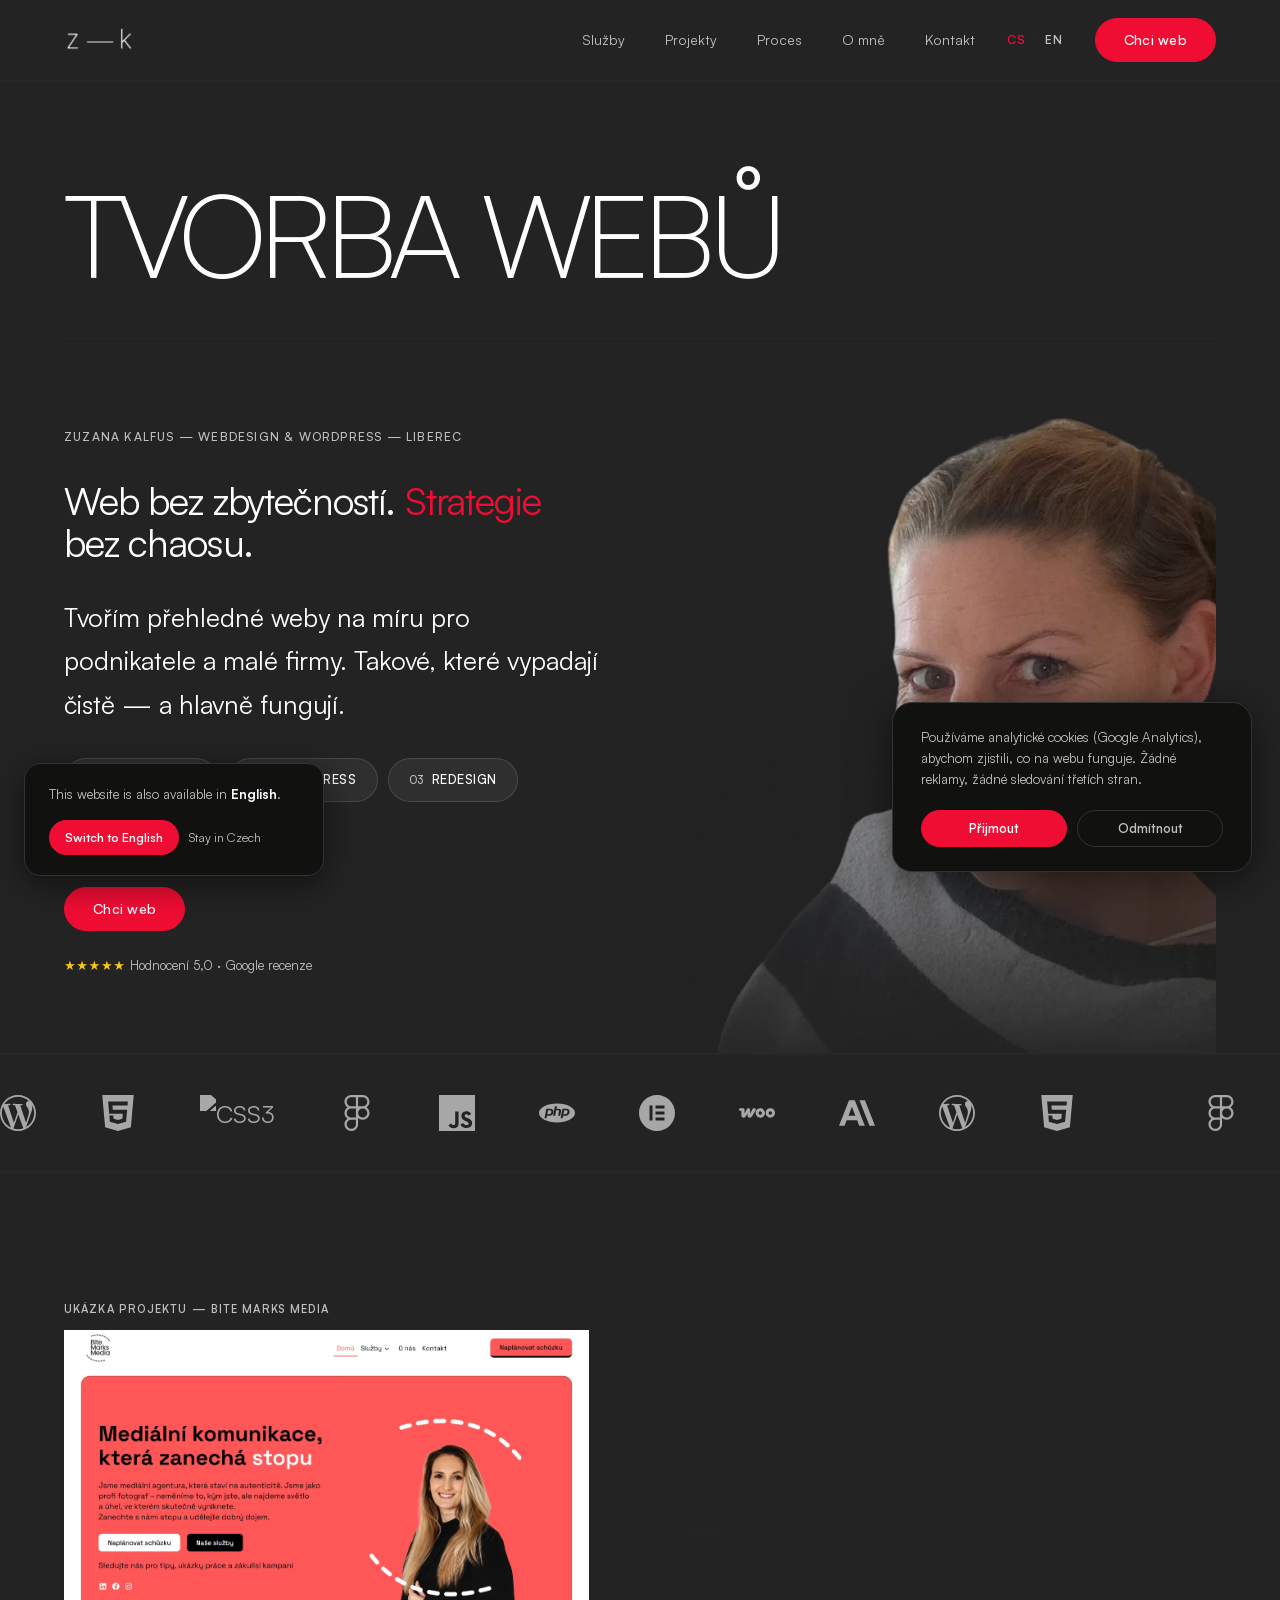
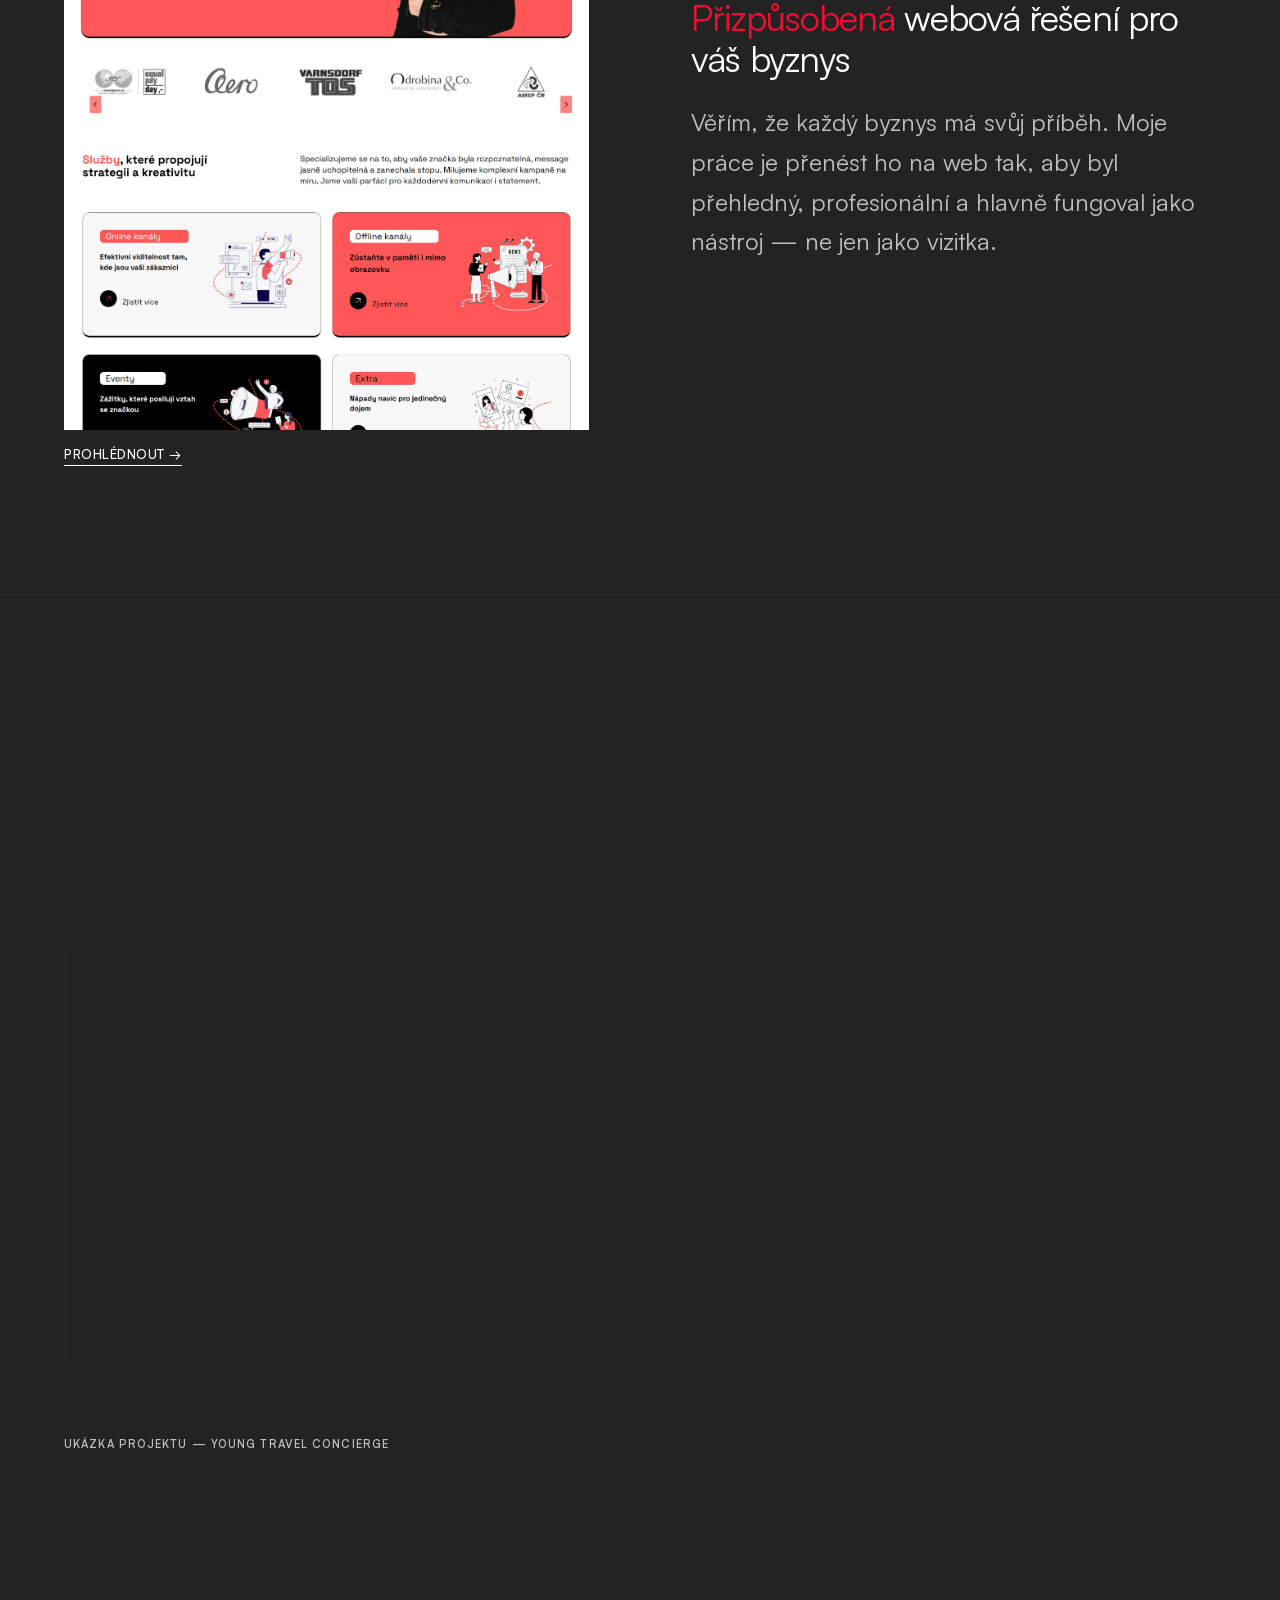
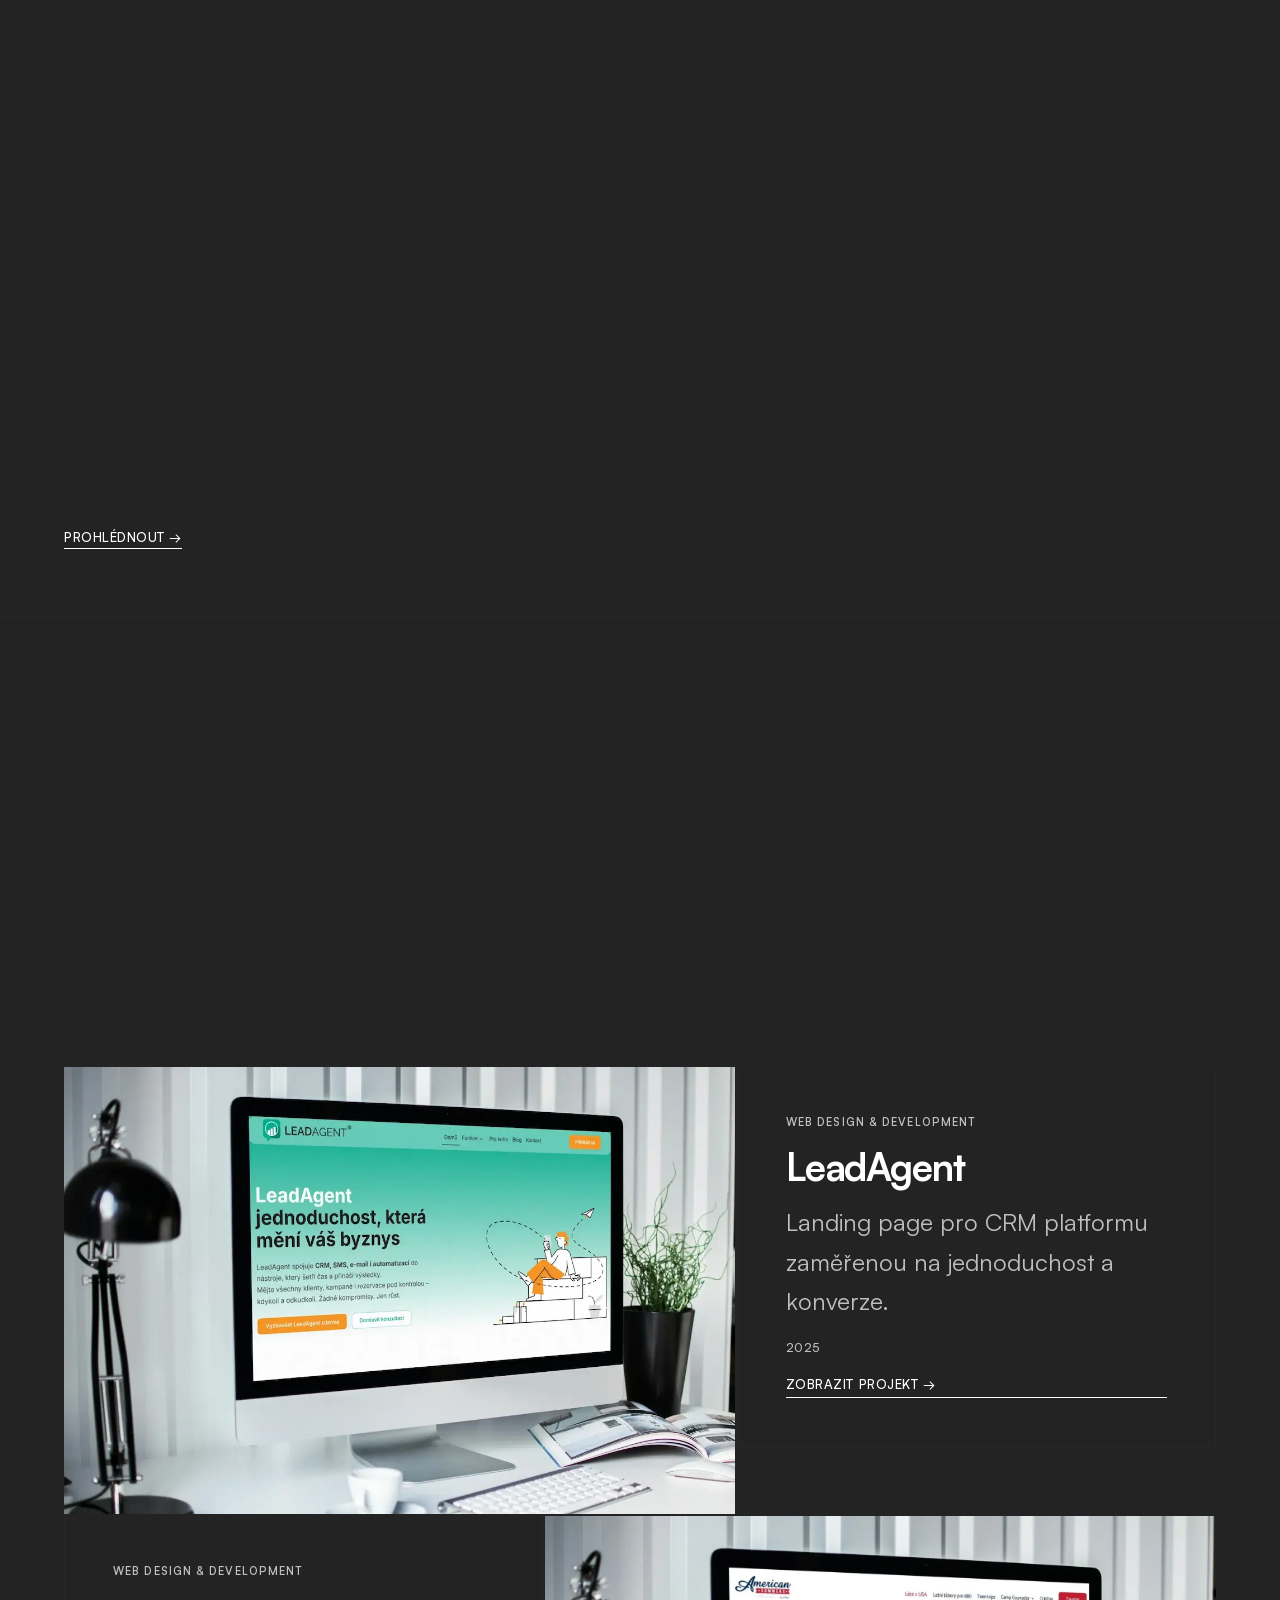
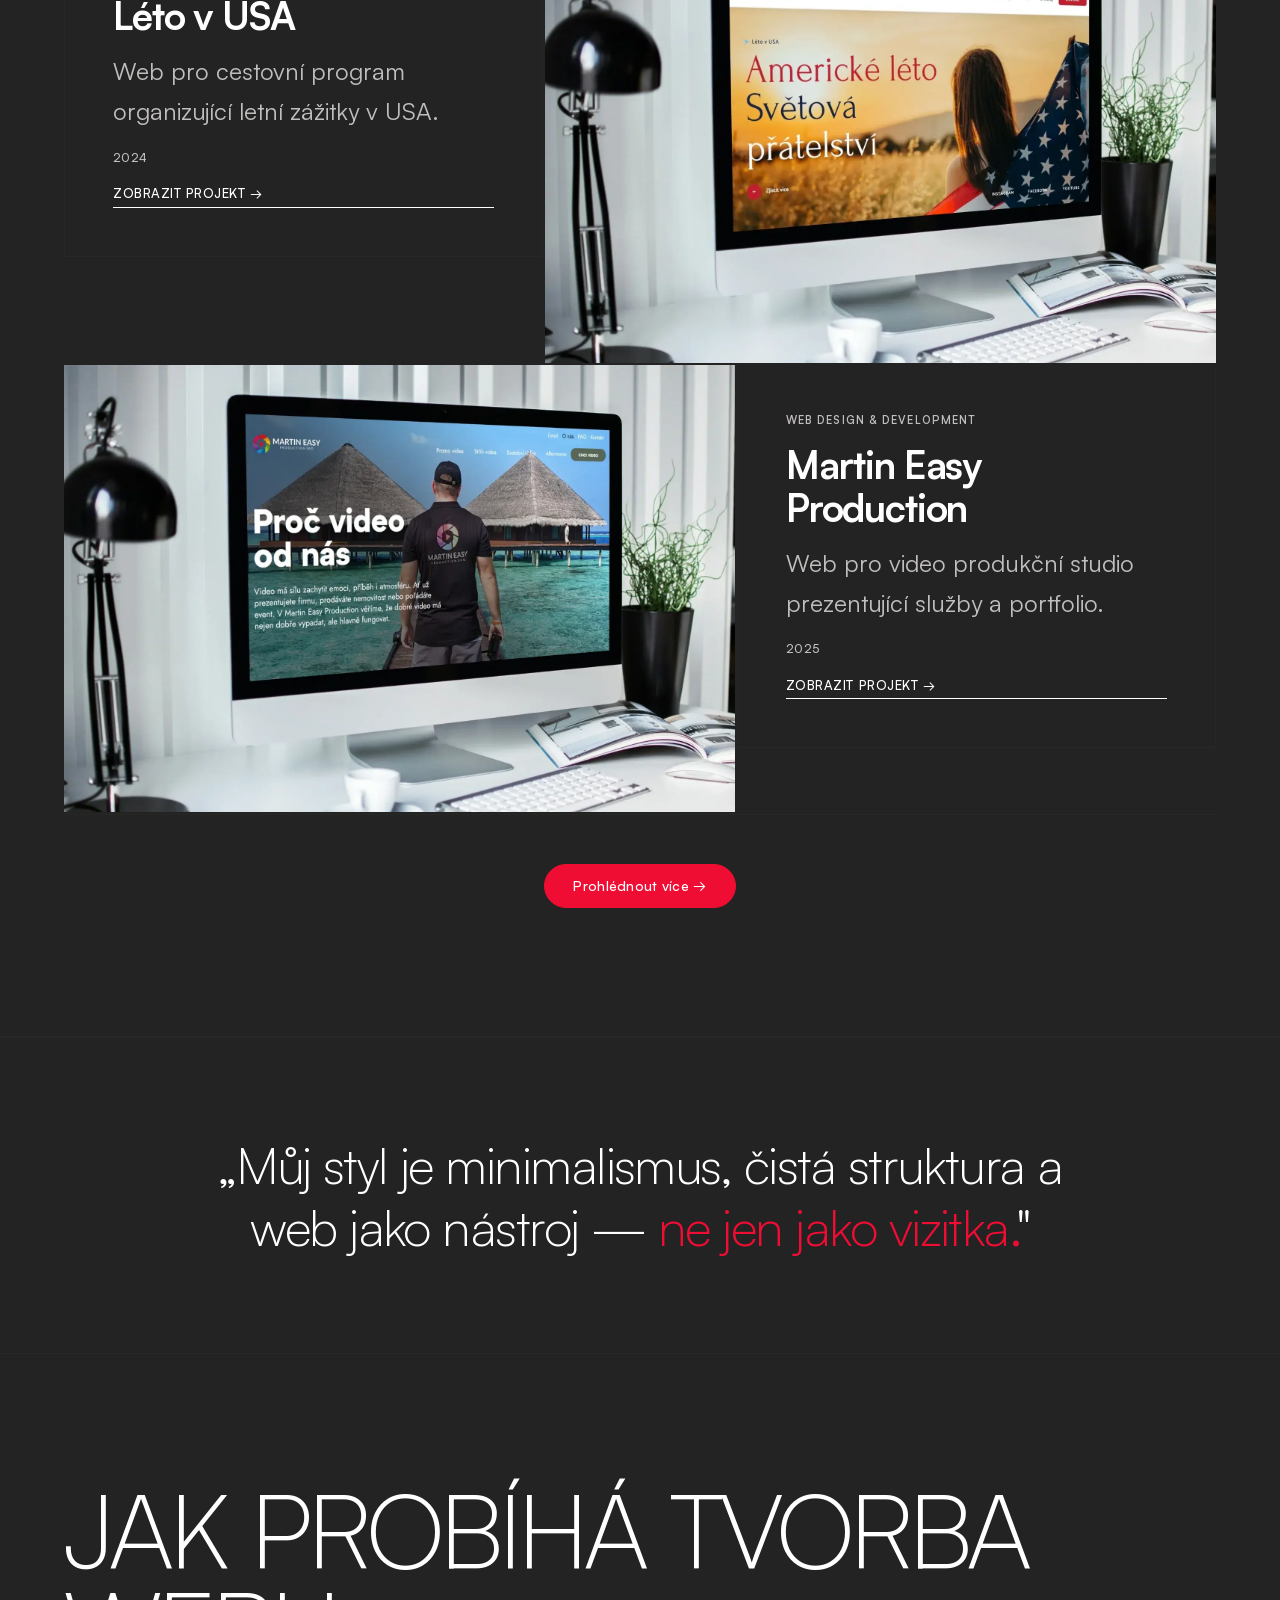
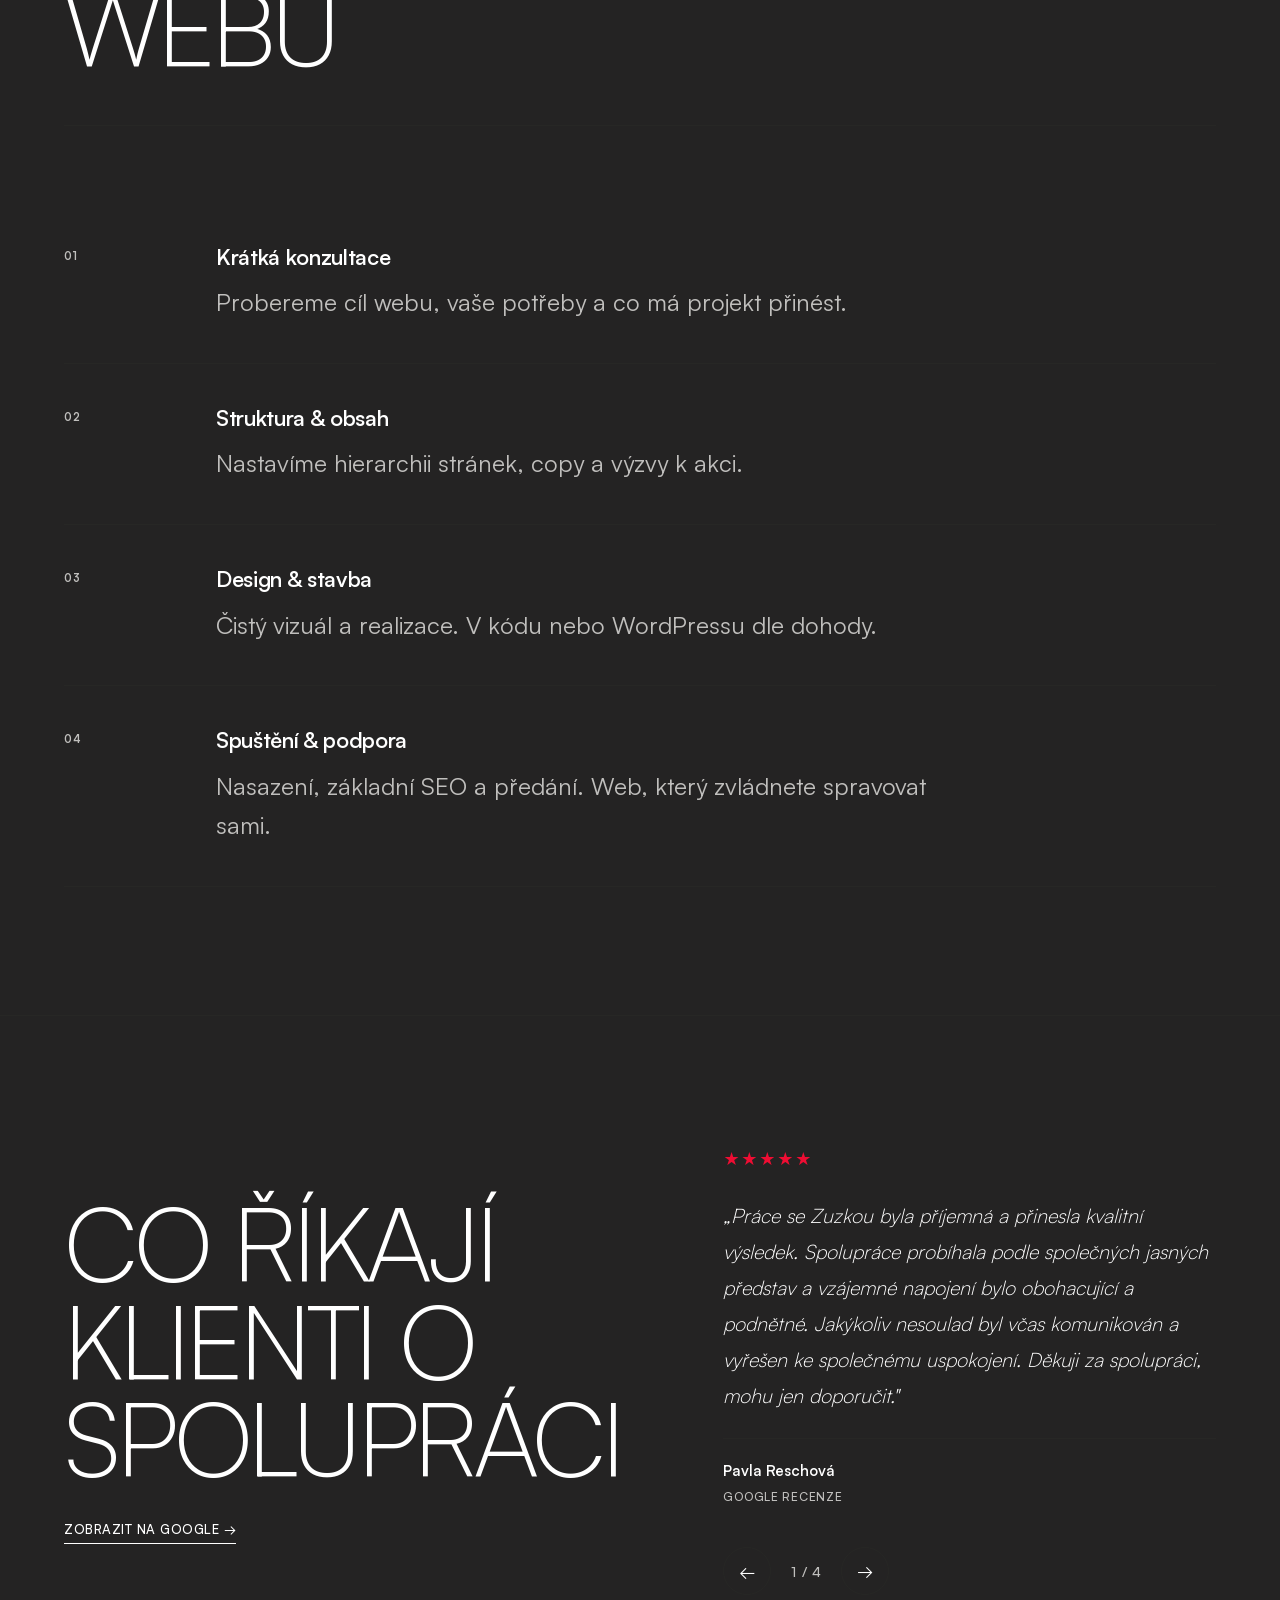
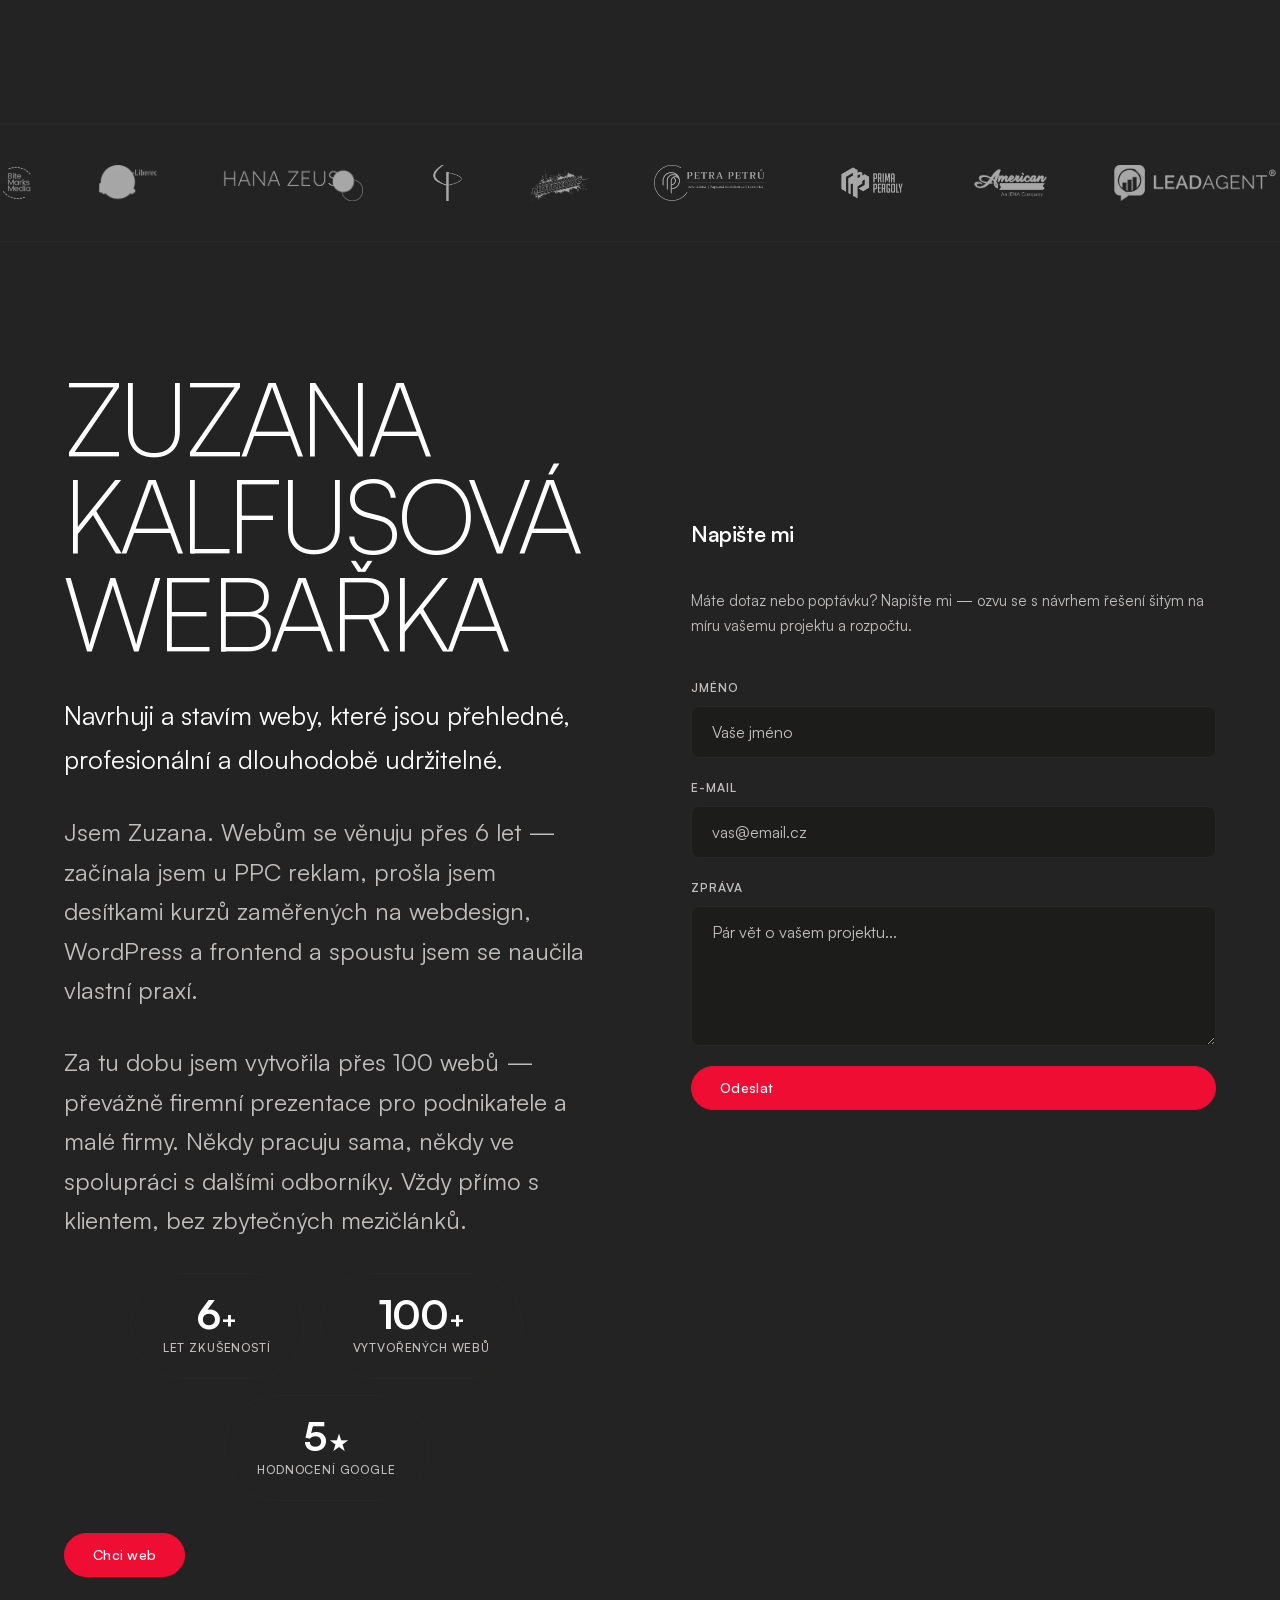
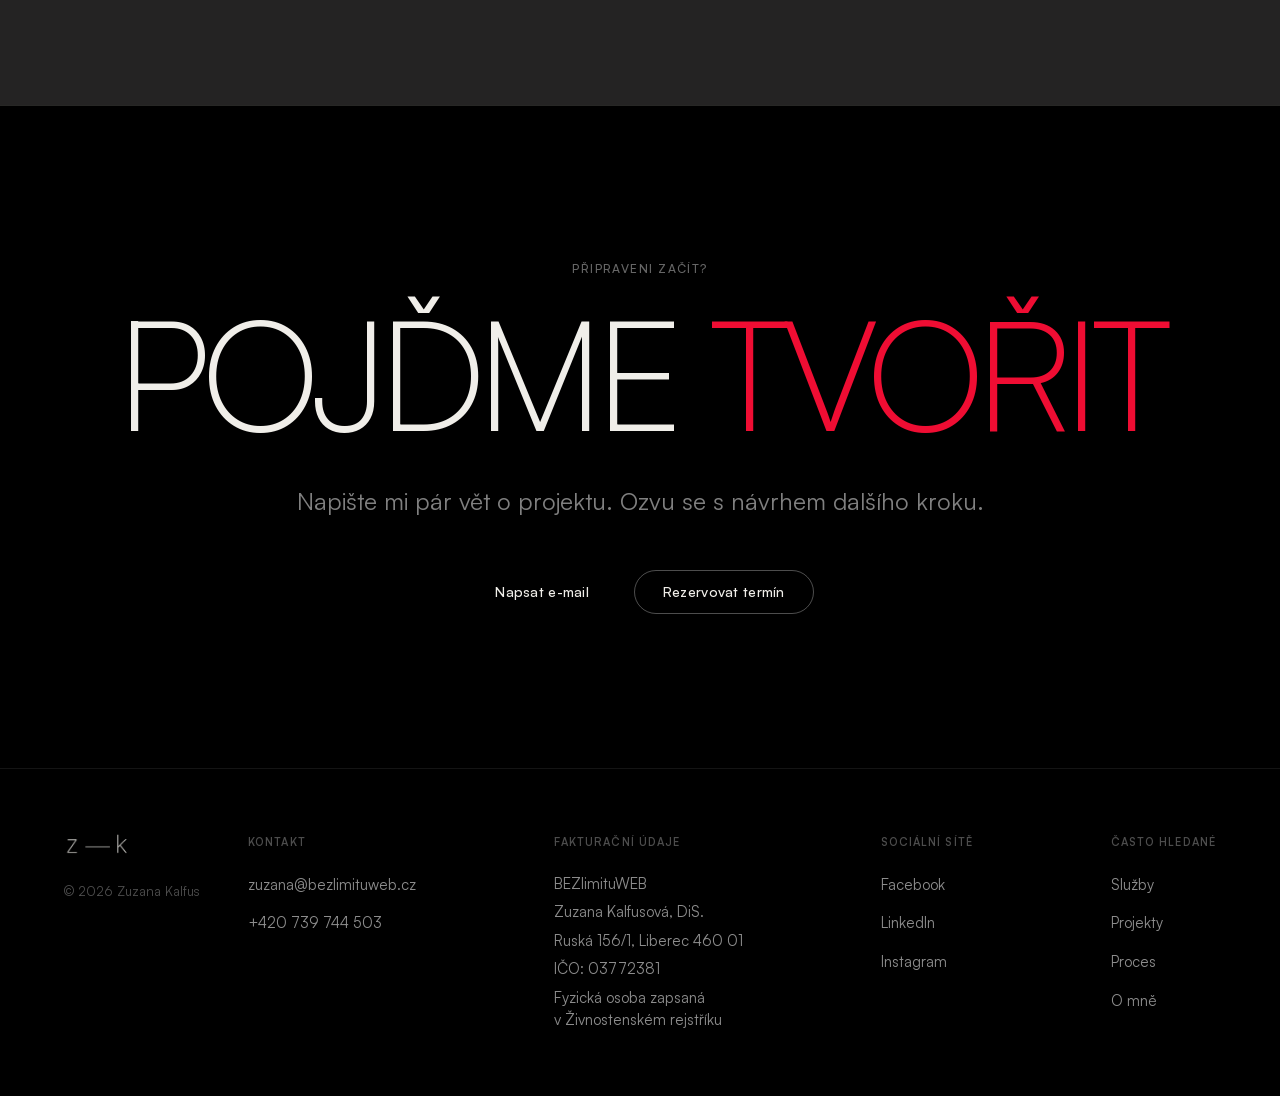
==== commit aa77726b: "favicon JPG → PNG, aktualizace CLAUDE.md - index.html + en/index.html: favicon logo-mark_03.jpg → lo" ====
--- a/index.html
+++ b/index.html
@@ -6,7 +6,7 @@
   <title>Zuzana Kalfus — Webdesign &amp; WordPress | Liberec</title>
   <meta name="description" content="Webdesign a WordPress na míru v Liberci a celé ČR. Tvořím přehledné weby pro podnikatele a malé firmy — čisté, funkční a dlouhodobě udržitelné.">
 
-  <link rel="icon" type="image/png" href="assets/logo/logo-mark_03.jpg">
+  <link rel="icon" type="image/png" href="assets/logo/logo-mark_03.png">
   <link rel="canonical" href="https://zuzanakalfus.cz/">
   <link rel="alternate" hreflang="cs" href="https://zuzanakalfus.cz/">
   <link rel="alternate" hreflang="en" href="https://zuzanakalfus.cz/en/">
